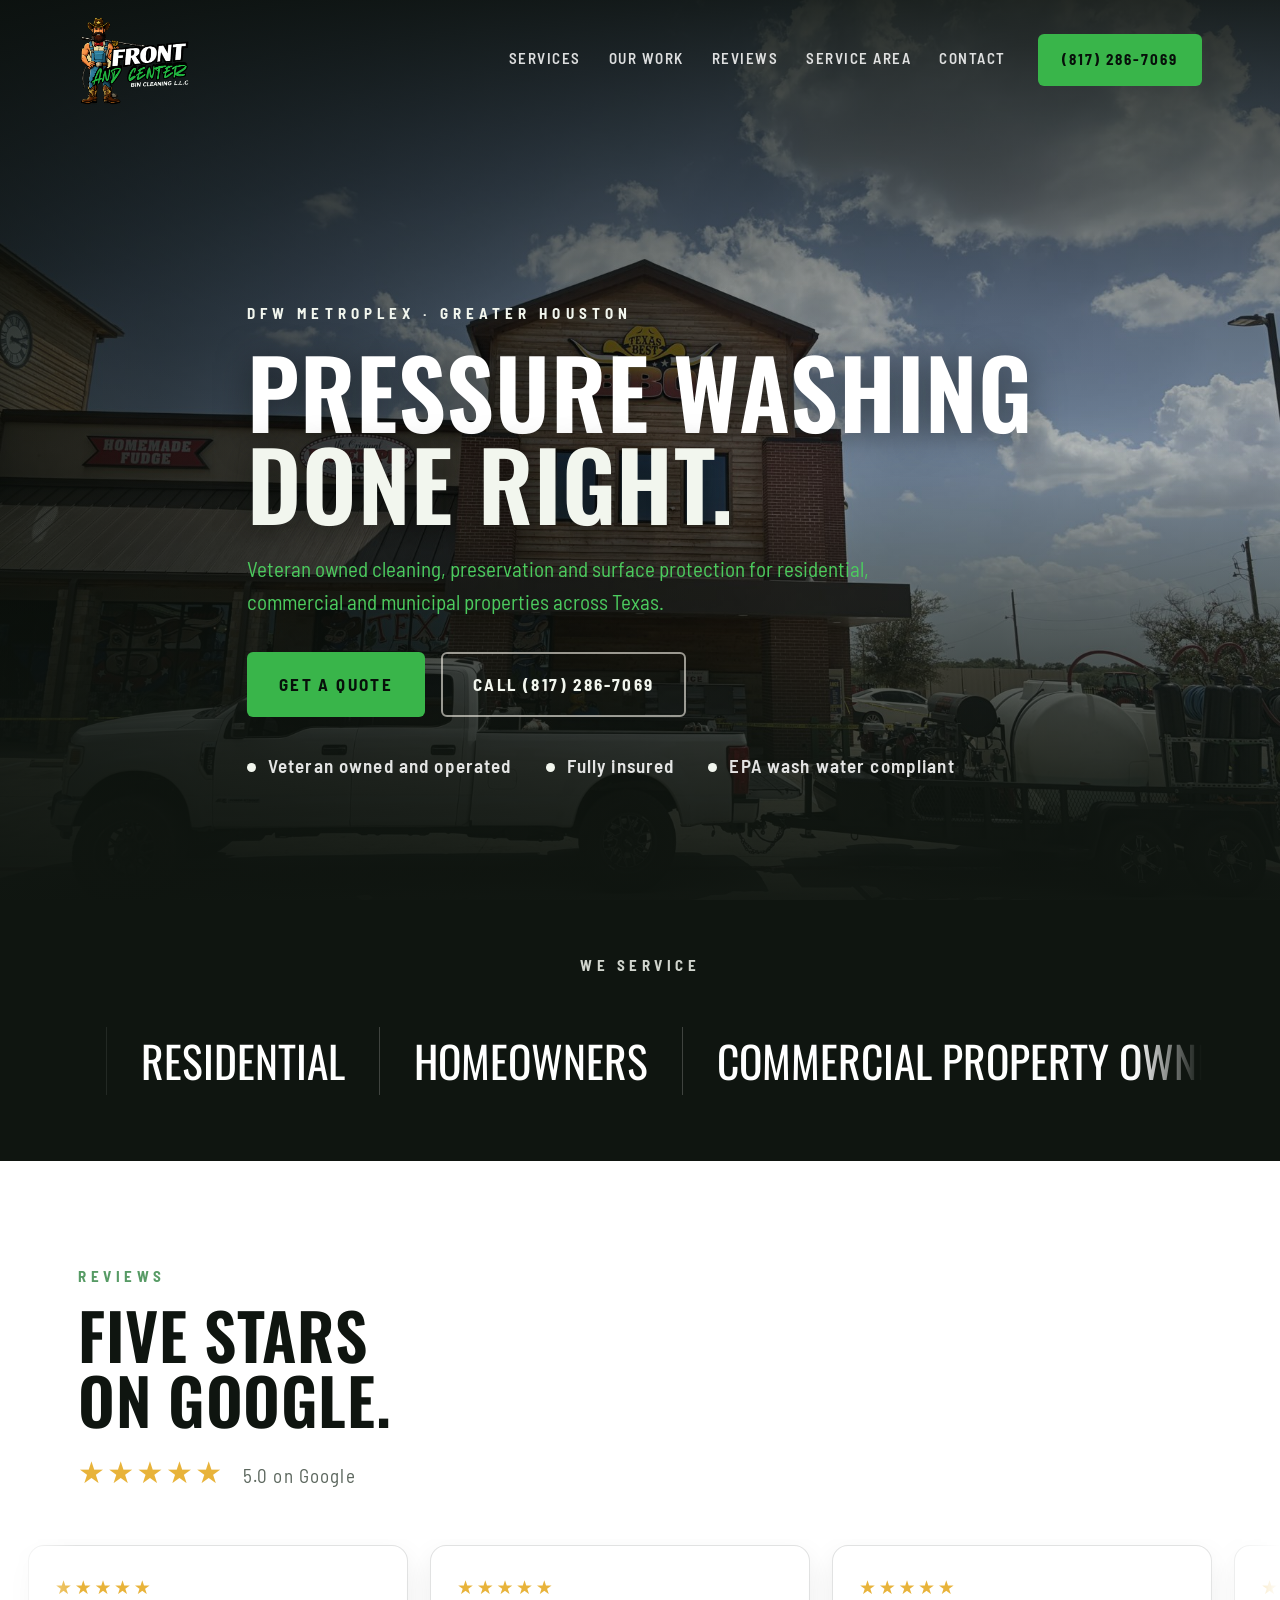
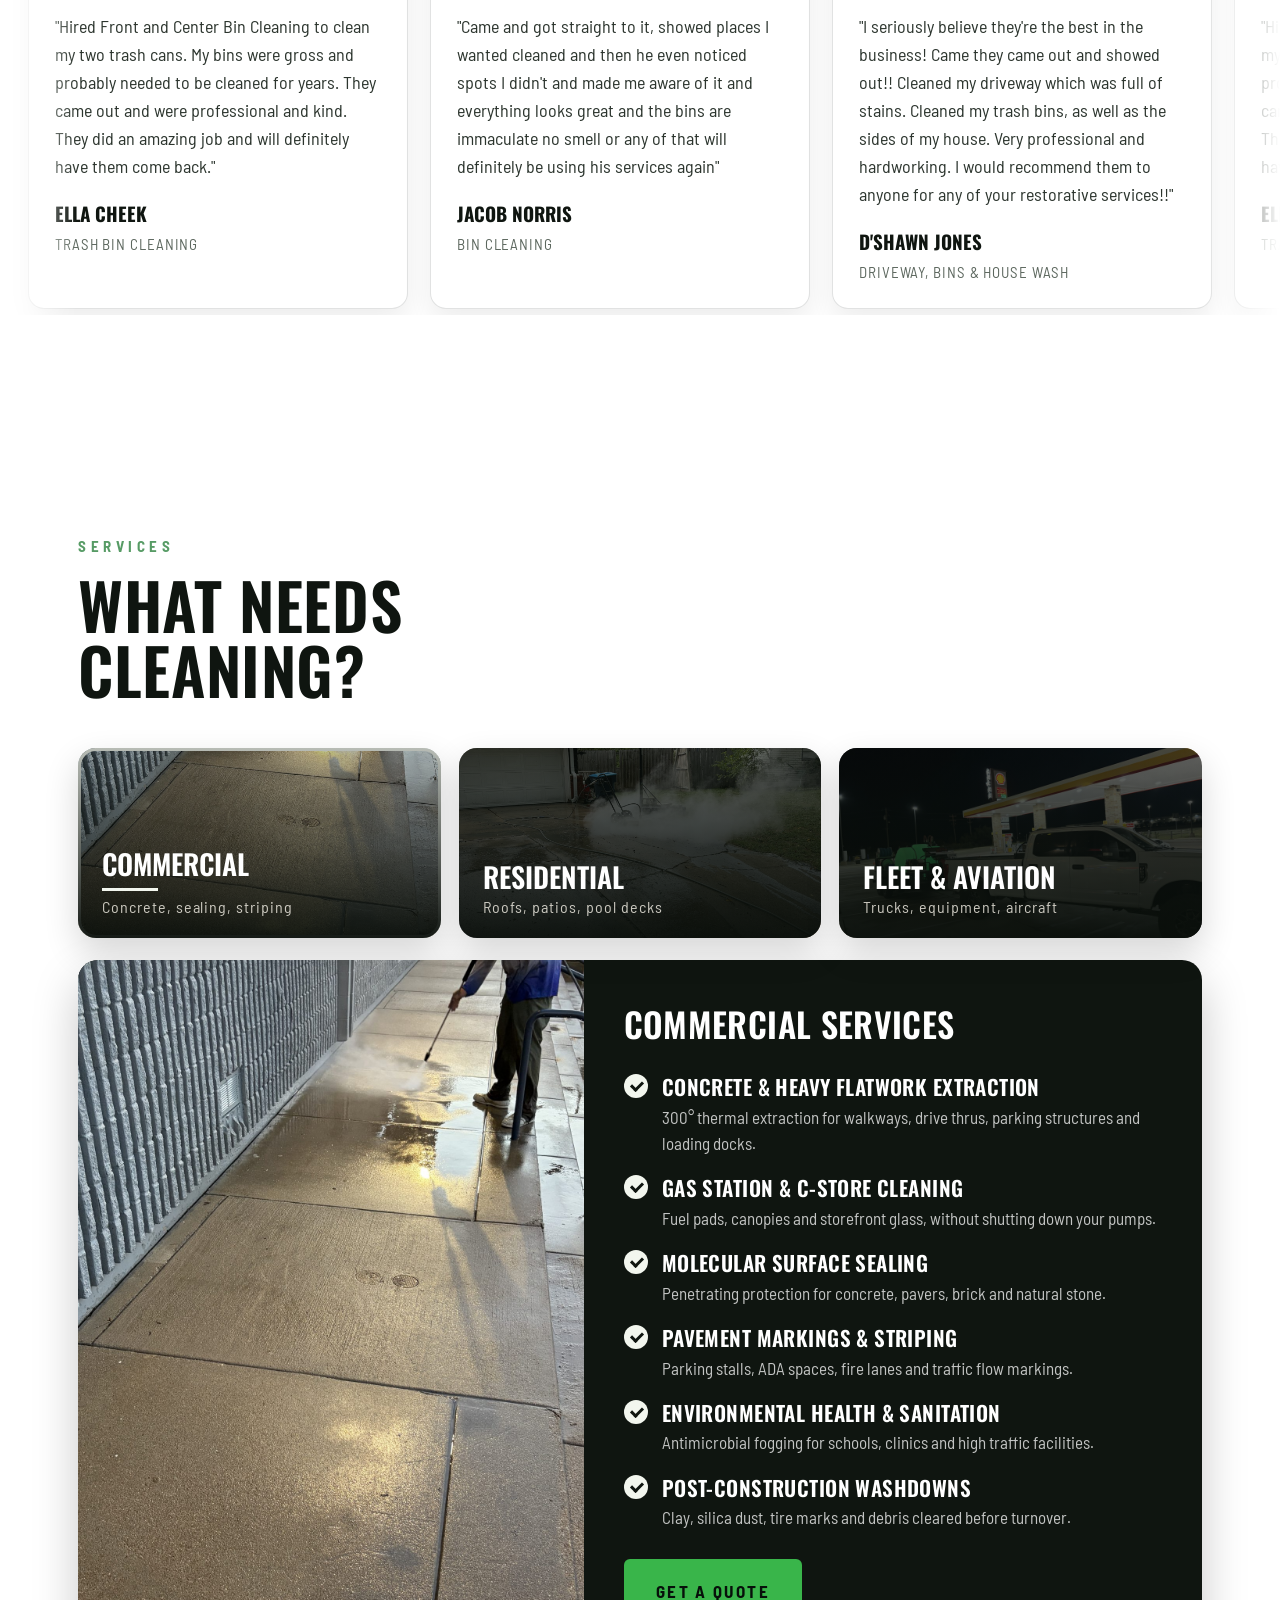
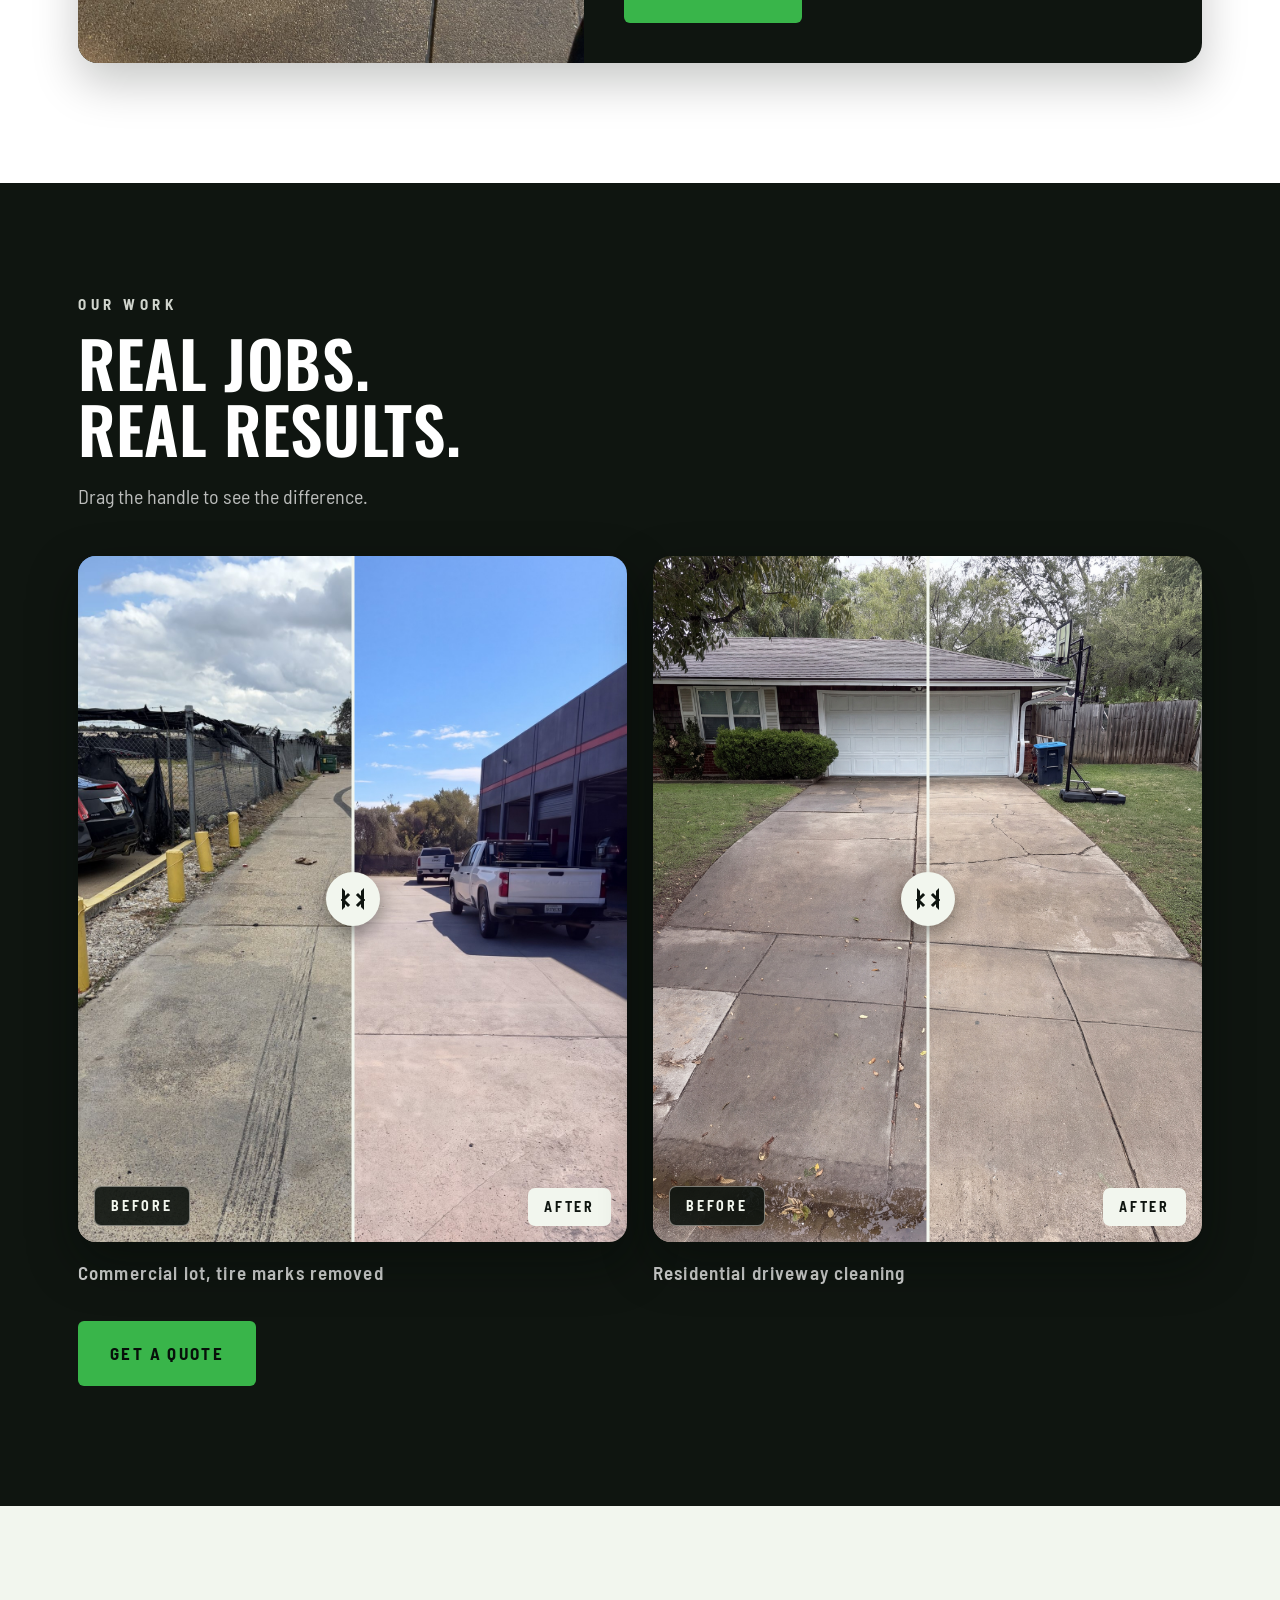
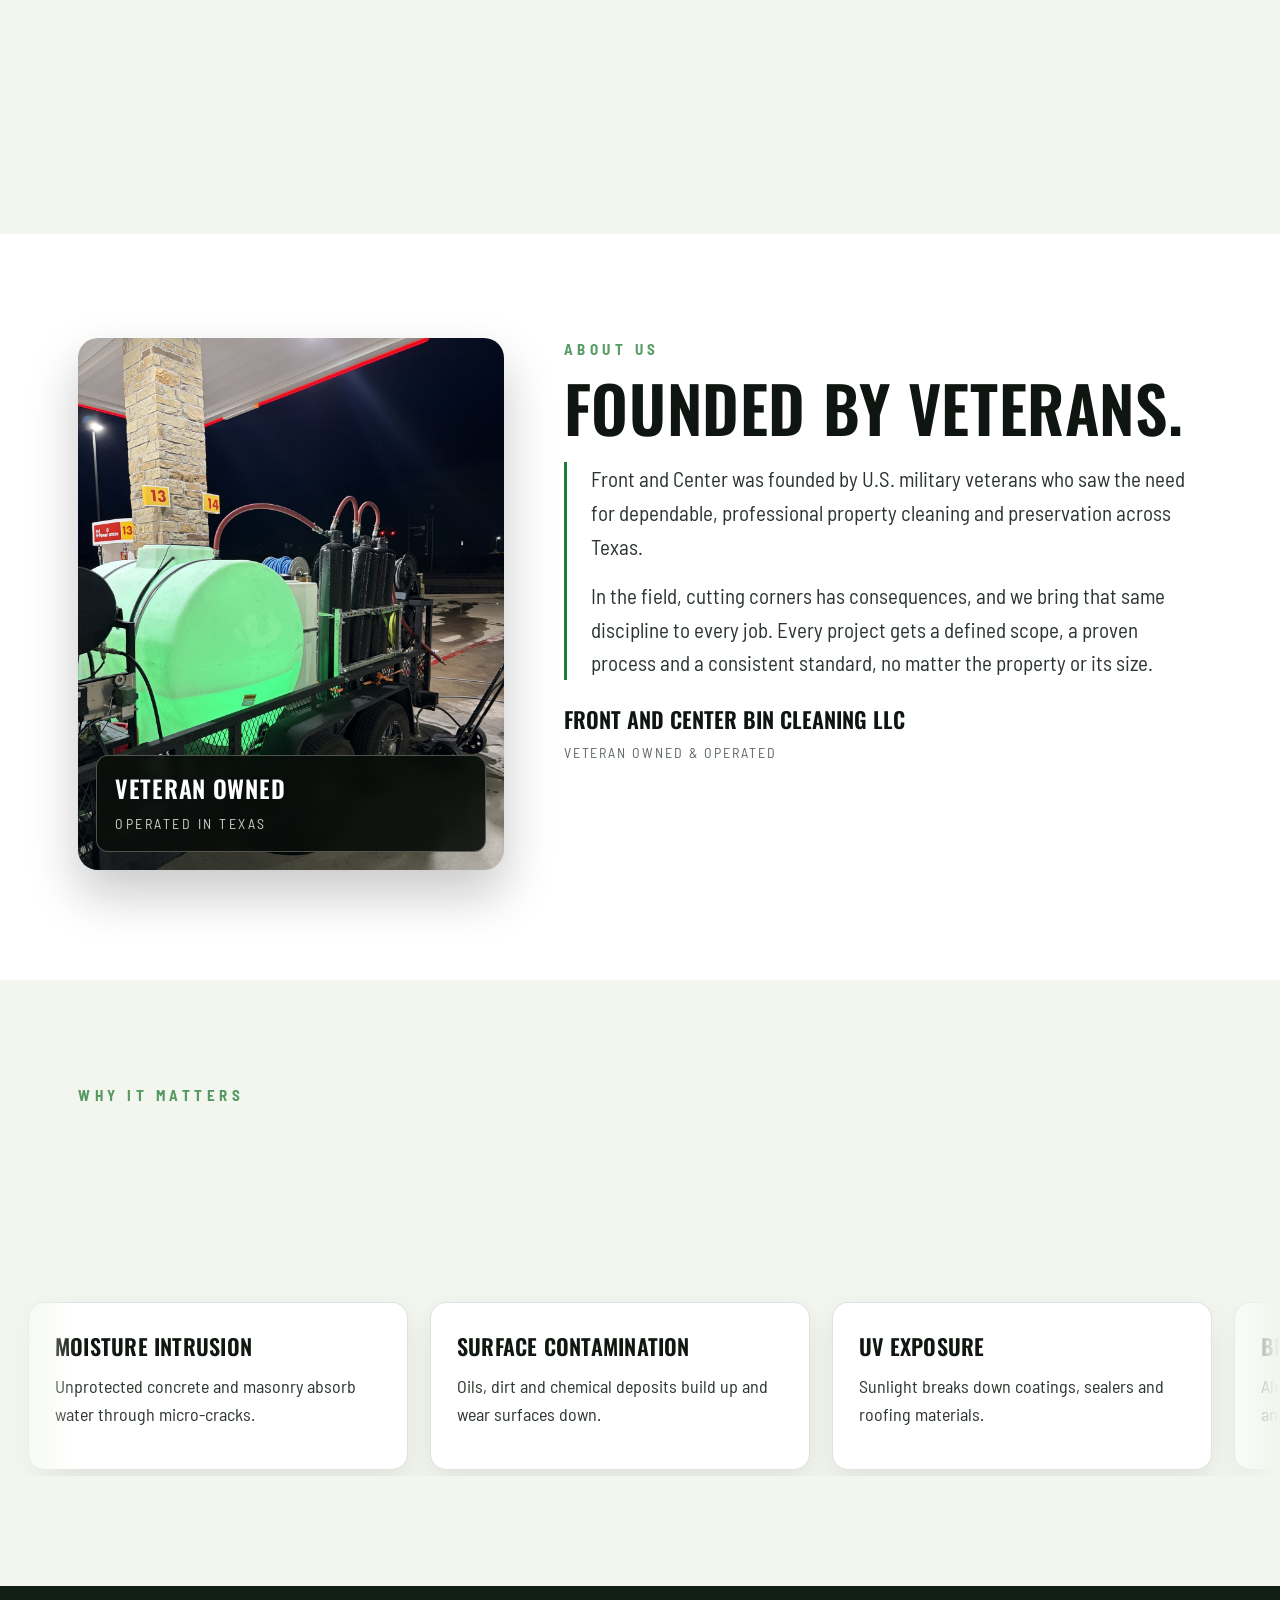
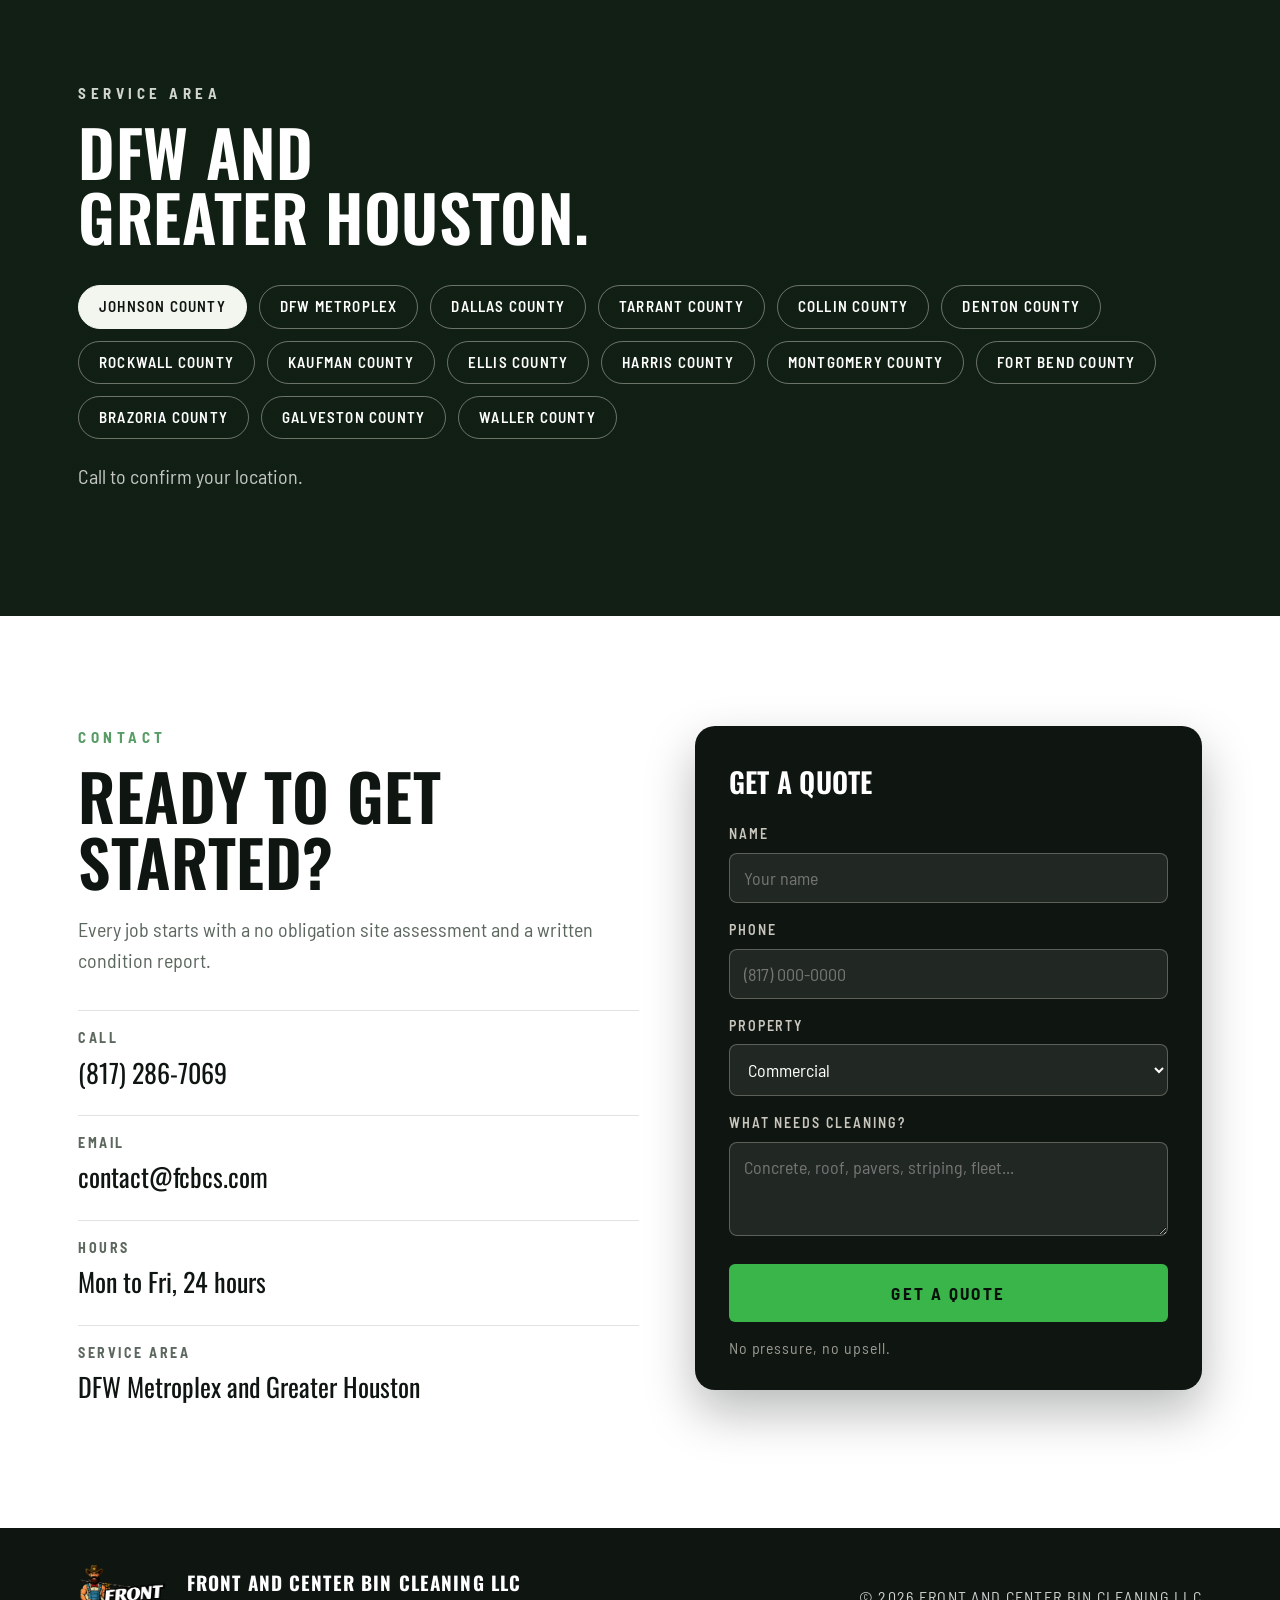
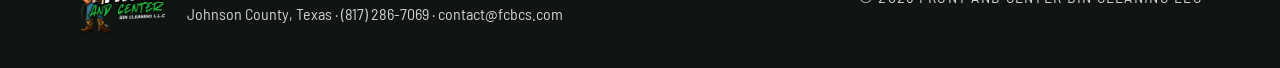
==== index.html @ f95f3619 "Front and Center Bin Cleaning site Co-Authored-By: Claude Fable 5.1 <noreply@anthropic.com>" ====
<!DOCTYPE html>
<html lang="en">
<head>
<meta charset="utf-8" />
<meta name="viewport" content="width=device-width, initial-scale=1" />
<title>Front and Center Bin Cleaning | Cleaning &amp; Asset Protection, DFW and Houston TX</title>
<link rel="icon" href="favicon.ico" />
<link rel="preconnect" href="https://fonts.googleapis.com" />
<link rel="preconnect" href="https://fonts.gstatic.com" crossorigin />
<link href="https://fonts.googleapis.com/css2?family=Oswald:wght@500;600;700&family=Barlow+Semi+Condensed:wght@400;500;600;700&display=swap" rel="stylesheet" />
<link rel="stylesheet" href="styles.css?v=21" />
</head>
<body>

<header class="nav" id="nav">
  <div class="wrap nav-inner">
    <a class="brand" href="#top"><img src="assets/logo.png" alt="Front and Center Bin Cleaning LLC" /></a>
    <nav class="links">
      <a href="#services">Services</a>
      <a href="gallery.html">Our Work</a>
      <a href="#reviews">Reviews</a>
      <a href="#areas">Service Area</a>
      <a href="#contact">Contact</a>
    </nav>
    <a class="btn btn-cream nav-cta" href="tel:18172867069">(817) 286-7069</a>
    <button class="burger" id="burger" aria-label="Menu" aria-expanded="false"><span></span><span></span><span></span></button>
  </div>
  <div class="drawer" id="drawer">
      <a href="#services">Services</a>
      <a href="gallery.html">Our Work</a>
      <a href="#reviews">Reviews</a>
      <a href="#areas">Service Area</a>
      <a href="#contact">Contact</a>
    <a class="drawer-call" href="tel:18172867069">Call (817) 286-7069</a>
  </div>
</header>

<section class="hero" id="top">
  <img class="hero-media" src="assets/job-hero.jpg" alt="" />
  <div class="hero-shade"></div>
  <div class="wrap hero-inner">
    <p class="eyebrow">DFW Metroplex &middot; Greater Houston</p>
    <h1>Pressure washing<br /><span class="cream">done right.</span></h1>
    <p class="lede">Veteran owned cleaning, preservation and surface protection for residential, commercial and municipal properties across Texas.</p>
    <div class="hero-cta">
      <a class="btn btn-cream" href="#contact">Get a quote</a>
      <a class="btn btn-ghost" href="tel:18172867069">Call (817) 286-7069</a>
    </div>
    <ul class="hero-points">
      <li>Veteran owned and operated</li>
      <li>Fully insured</li>
      <li>EPA wash water compliant</li>
    </ul>
  </div>
  <div class="scroll-hint"><span></span></div>
</section>

<section class="brands">
  <div class="wrap">
    <p class="kicker">We service</p>
    <div class="rail logo-rail" data-rail>
      <div class="rail-track logo-track who-track"><span>Residential</span><span>Homeowners</span><span>Commercial property owners</span><span>Custom builders</span><span>Facilities directors</span><span>Residential</span><span>Municipal teams</span><span>Property managers</span><span>Landscape architects</span><span>Hardscape suppliers</span><span>Fleet operators</span></div>
    </div>
  </div>
</section>

<section class="reviews" id="reviews">
  <div class="wrap">
    <p class="kicker dark">Reviews</p>
    <h2>Five stars<br />on Google.</h2>
    <div class="stars-big">★★★★★ <span>5.0 on Google</span></div>
  </div>
  <div class="rail" data-rail>
    <div class="rail-track">
      <article class="rev real"><p>"Hired Front and Center Bin Cleaning to clean my two trash cans. My bins were gross and probably needed to be cleaned for years. They came out and were professional and kind. They did an amazing job and will definitely have them come back."</p><footer><b>Ella Cheek</b><span>Trash Bin Cleaning</span></footer></article>
      <article class="rev real"><p>"Came and got straight to it, showed places I wanted cleaned and then he even noticed spots I didn't and made me aware of it and everything looks great and the bins are immaculate no smell or any of that will definitely be using his services again"</p><footer><b>Jacob Norris</b><span>Bin Cleaning</span></footer></article>
      <article class="rev real"><p>"I seriously believe they're the best in the business! Came they came out and showed out!! Cleaned my driveway which was full of stains. Cleaned my trash bins, as well as the sides of my house. Very professional and hardworking. I would recommend them to anyone for any of your restorative services!!"</p><footer><b>D'Shawn Jones</b><span>Driveway, Bins &amp; House Wash</span></footer></article>
    </div>
  </div>
</section>

<section class="services" id="services">
  <div class="wrap">
    <p class="kicker dark">Services</p>
    <h2>What needs<br />cleaning?</h2>
    <div class="svc-tabs" role="tablist">
      <button class="svc-tab active" data-tab="com" role="tab" style="--img:url('assets/job-surface-clean.jpg')"><b>Commercial</b><span>Concrete, sealing, striping</span></button>
      <button class="svc-tab" data-tab="res" role="tab" style="--img:url('assets/job-driveway-steam.jpg')"><b>Residential</b><span>Roofs, patios, pool decks</span></button>
      <button class="svc-tab" data-tab="fleet" role="tab" style="--img:url('assets/job-truck-rig.jpg')"><b>Fleet &amp; Aviation</b><span>Trucks, equipment, aircraft</span></button>
    </div>
    <div class="svc-panel active" data-panel="com" role="tabpanel">
      <div class="svc-panel-img" style="--img:url('assets/job-surface-clean.jpg')"></div>
      <div class="svc-panel-body">
        <h3>Commercial services</h3>
        <ul class="svc-list">
            <li><b>Concrete &amp; Heavy Flatwork Extraction</b><span>300&deg; thermal extraction for walkways, drive thrus, parking structures and loading docks.</span></li>
            <li><b>Gas Station &amp; C-Store Cleaning</b><span>Fuel pads, canopies and storefront glass, without shutting down your pumps.</span></li>
            <li><b>Molecular Surface Sealing</b><span>Penetrating protection for concrete, pavers, brick and natural stone.</span></li>
            <li><b>Pavement Markings &amp; Striping</b><span>Parking stalls, ADA spaces, fire lanes and traffic flow markings.</span></li>
            <li><b>Environmental Health &amp; Sanitation</b><span>Antimicrobial fogging for schools, clinics and high traffic facilities.</span></li>
            <li><b>Post-Construction Washdowns</b><span>Clay, silica dust, tire marks and debris cleared before turnover.</span></li>
        </ul>
        <a class="btn btn-cream" href="commercial/">Get a quote</a>
      </div>
    </div>
    <div class="svc-panel" data-panel="res" role="tabpanel">
      <div class="svc-panel-img" style="--img:url('assets/job-driveway-steam.jpg')"></div>
      <div class="svc-panel-body">
        <h3>Residential services</h3>
        <ul class="svc-list">
            <li><b>Roof Preservation</b><span>Low pressure soft washing for algae, mold, lichen and moss, without harming shingles.</span></li>
            <li><b>Shingle Rejuvenation</b><span>Penetrating treatments that rehydrate aging shingles.</span></li>
            <li><b>Paver Restoration</b><span>Cleaning, joint re-sanding and stabilization.</span></li>
            <li><b>Surface Sealing</b><span>Hydrophobic protection for driveways, patios and pool decks.</span></li>
            <li><b>House Washing</b><span>Soft washing for dirt, mold, mildew and algae.</span></li>
            <li><b>Exterior Window Washing</b><span>Hard water stains and mineral deposits removed.</span></li>
        </ul>
        <a class="btn btn-cream" href="residential/">Get a quote</a>
      </div>
    </div>
    <div class="svc-panel" data-panel="fleet" role="tabpanel">
      <div class="svc-panel-img" style="--img:url('assets/job-truck-rig.jpg')"></div>
      <div class="svc-panel-body">
        <h3>Fleet &amp; aviation</h3>
        <ul class="svc-list">
            <li><b>Commercial Fleet Detailing</b><span>Spot free washes and interiors for vans, buses, service vehicles and trucks.</span></li>
            <li><b>Heavy Machinery Degreasing</b><span>Grease, mud, hydraulic fluid and oil removed from equipment.</span></li>
            <li><b>Aviation &amp; Hangar Maintenance</b><span>Exterior aircraft detailing and zero runoff hangar and tarmac washdowns.</span></li>
            <li><b>Private Jet Detailing</b><span>Interior and exterior cleaning, polishing and surface protection.</span></li>
        </ul>
        <a class="btn btn-cream" href="equipment/">Get a quote</a>
      </div>
    </div>
  </div>
</section>

<section class="work" id="work">
  <div class="wrap">
    <p class="kicker">Our work</p>
    <h2>Real jobs.<br />Real results.</h2>
    <p class="sub">Drag the handle to see the difference.</p>
    <div class="ba-grid">
      <figure class="ba" data-ba>
        <div class="ba-frame">
          <img class="after" src="assets/ba-lot-after.jpg?v=5" alt="Commercial lot after cleaning" />
          <img class="before" src="assets/ba-lot-before.jpg" alt="Commercial lot with tire marks before cleaning" />
          <div class="split"></div>
          <span class="tag tag-b">Before</span><span class="tag tag-a">After</span>
          <div class="handle"><i></i></div>
        </div>
        <figcaption>Commercial lot, tire marks removed</figcaption>
      </figure>
      <figure class="ba" data-ba>
        <div class="ba-frame">
          <img class="after" src="assets/job-driveway-washed.jpg?v=3" alt="Driveway after cleaning" />
          <img class="before" src="assets/ba-driveway-before.jpg?v=4" alt="Driveway before cleaning" />
          <div class="split"></div>
          <span class="tag tag-b">Before</span><span class="tag tag-a">After</span>
          <div class="handle"><i></i></div>
        </div>
        <figcaption>Residential driveway cleaning</figcaption>
      </figure>
    </div>
    <a class="btn btn-cream work-more" href="#contact">Get a quote</a>
  </div>
</section>

<section class="certs">
  <div class="wrap cert-grid">
    <div class="cert"><img src="assets/badges/veteran.png" alt="" /><div><b>Veteran Owned</b><span>Discipline and accountability on every job</span></div></div>
    <div class="cert"><img src="assets/badges/insured.png" alt="" /><div><b>Fully Insured</b><span>Protected work on your property</span></div></div>
    <div class="cert"><img src="assets/badges/epa.png" alt="" /><div><b>EPA Wash Water Compliant</b><span>Responsible wastewater recovery</span></div></div>
    <div class="cert"><img src="assets/badges/invoicing.png" alt="" /><div><b>Multi-Location Invoicing</b><span>One clean, consolidated invoice</span></div></div>
  </div>
</section>

<section class="team" id="team">
  <div class="wrap team-grid">
    <figure class="owner">
      <img src="assets/job-rig-night.jpg" alt="Front and Center hot water rig on a night job at a fuel station" />
      <figcaption><b>Veteran Owned</b><span>Operated in Texas</span></figcaption>
    </figure>
    <div class="team-copy">
      <p class="kicker dark">About us</p>
      <h2>Founded by veterans.</h2>
      <blockquote>
        <p>Front and Center was founded by U.S. military veterans who saw the need for dependable, professional property cleaning and preservation across Texas.</p>
        <p>In the field, cutting corners has consequences, and we bring that same discipline to every job. Every project gets a defined scope, a proven process and a consistent standard, no matter the property or its size.</p>
      </blockquote>
      <div class="sig"><b>Front and Center Bin Cleaning LLC</b><span>Veteran Owned &amp; Operated</span></div>
    </div>
  </div>
</section>

<section class="reviews" id="why">
  <div class="wrap">
    <p class="kicker dark">Why it matters</p>
    <h2>Why properties<br />deteriorate early.</h2>
  </div>
  <div class="rail" data-rail>
    <div class="rail-track">
      <article class="rev"><h3>Moisture intrusion</h3><p>Unprotected concrete and masonry absorb water through micro-cracks.</p></article>
      <article class="rev"><h3>Surface contamination</h3><p>Oils, dirt and chemical deposits build up and wear surfaces down.</p></article>
      <article class="rev"><h3>UV exposure</h3><p>Sunlight breaks down coatings, sealers and roofing materials.</p></article>
      <article class="rev"><h3>Biological growth</h3><p>Algae, mold and lichen stain damp surfaces and speed up deterioration.</p></article>
      <article class="rev"><h3>Improper sealing</h3><p>The wrong sealer can trap moisture and cause early damage.</p></article>
      <article class="rev"><h3>Inadequate maintenance</h3><p>Irregular cleaning lets buildup settle in, making surfaces harder to restore.</p></article>
      <article class="rev"><h3>Wastewater runoff</h3><p>Cleaning runoff needs responsible collection and disposal.</p></article>
    </div>
  </div>
</section>

<section class="areas" id="areas">
  <div class="wrap">
    <p class="kicker">Service area</p>
    <h2>DFW and<br />Greater Houston.</h2>
    <div class="chips">
      <span class="star">Johnson County</span><span>DFW Metroplex</span><span>Dallas County</span><span>Tarrant County</span><span>Collin County</span><span>Denton County</span><span>Rockwall County</span><span>Kaufman County</span><span>Ellis County</span><span>Harris County</span><span>Montgomery County</span><span>Fort Bend County</span><span>Brazoria County</span><span>Galveston County</span><span>Waller County</span>
    </div>
    <p class="sub">Call to confirm your location.</p>
  </div>
</section>

<section class="contact" id="contact">
  <div class="wrap contact-grid">
    <div class="contact-copy">
      <p class="kicker">Contact</p>
      <h2>Ready to get<br />started?</h2>
      <p class="sub">Every job starts with a no obligation site assessment and a written condition report.</p>
      <ul class="facts">
        <li><b>Call</b><a href="tel:18172867069">(817) 286-7069</a></li>
        <li><b>Email</b><a href="mailto:contact@fcbcs.com">contact@fcbcs.com</a></li>
        <li><b>Hours</b><span>Mon to Fri, 24 hours</span></li>
        <li><b>Service area</b><span>DFW Metroplex and Greater Houston</span></li>
      </ul>
    </div>
    <form class="quote" onsubmit="return false">
      <h3>Get a quote</h3>
      <label>Name<input type="text" placeholder="Your name" /></label>
      <label>Phone<input type="tel" placeholder="(817) 000-0000" /></label>
      <label>Property<select><option>Commercial</option><option>Residential</option><option>Municipal</option><option>Fleet or aviation</option></select></label>
      <label>What needs cleaning?<textarea rows="3" placeholder="Concrete, roof, pavers, striping, fleet..."></textarea></label>
      <button class="btn btn-cream" type="submit">Get a quote</button>
      <small>No pressure, no upsell.</small>
    </form>
  </div>
</section>

<footer class="foot">
  <div class="wrap foot-inner">
    <img src="assets/logo.png" alt="Front and Center Bin Cleaning LLC" />
    <div>
      <b>Front and Center Bin Cleaning LLC</b>
      <span>Johnson County, Texas &middot; (817) 286-7069 &middot; contact@fcbcs.com</span>
    </div>
    <span class="copy">&copy; 2026 Front and Center Bin Cleaning LLC</span>
  </div>
</footer>

<script src="script.js?v=18"></script>
</body>
</html>
---- styles.css ----
:root{
  --navy:#0F1510;
  --navy2:#1F7A32;
  --navy3:#223A28;
  --cream:#F2F6EE;
  --ink:#101610;
  --grey:#5C675E;
  --line:rgba(15,21,16,.12);
  --head:"Oswald",system-ui,sans-serif;
  --body:"Barlow Semi Condensed",system-ui,sans-serif;
  --wrap:1180px;
}
*{box-sizing:border-box}
html{scroll-behavior:smooth}
body{margin:0;background:#fff;color:var(--ink);font-family:var(--body);font-size:19px;line-height:1.55;-webkit-font-smoothing:antialiased}
img{max-width:100%;display:block}
a{color:inherit;text-decoration:none}
.wrap{max-width:var(--wrap);margin:0 auto;padding:0 28px}
h1,h2,h3{font-family:var(--head);font-weight:600;text-transform:uppercase;letter-spacing:.01em;margin:0}
h2{font-size:clamp(38px,5vw,66px);line-height:1.02}
.kicker{font-weight:700;letter-spacing:.3em;text-transform:uppercase;font-size:15px;color:var(--cream);opacity:.85;margin:0 0 14px}
.kicker.dark{color:var(--navy2);opacity:.75}
.sub{color:var(--grey);font-size:20px;max-width:58ch}
.btn{display:inline-flex;align-items:center;justify-content:center;font-family:var(--body);font-weight:700;letter-spacing:.14em;text-transform:uppercase;font-size:17px;padding:17px 30px;border-radius:6px;border:2px solid transparent;transition:transform .15s ease,background .2s ease,color .2s ease}
.btn:hover{transform:translateY(-2px)}
.btn-cream{background:var(--cream);color:var(--navy)}
.btn-cream:hover{background:#fff}
.btn-ghost{border-color:rgba(246,242,232,.6);color:var(--cream)}
.btn-ghost:hover{background:rgba(246,242,232,.12)}

/* nav */
.nav{position:fixed;top:0;left:0;right:0;z-index:50;transition:background .25s ease,box-shadow .25s ease,padding .25s ease;padding:14px 0}
.nav-inner{display:flex;align-items:center;gap:32px}
.brand{display:flex;align-items:center;gap:14px;color:#fff}
.brand img{width:56px;height:56px}
.brand span{font-family:var(--head);text-transform:uppercase;font-size:15px;line-height:1.15;letter-spacing:.14em}
.brand b{font-weight:600;letter-spacing:.08em;font-size:17px}
.links{display:flex;gap:28px;margin-left:auto;font-weight:600;letter-spacing:.1em;text-transform:uppercase;font-size:15px;color:#fff}
.links a{opacity:.85;padding:6px 0;border-bottom:2px solid transparent}
.links a:hover{opacity:1;border-color:var(--cream)}
.nav-cta{padding:12px 22px;font-size:15px}
.nav.stuck{background:rgba(9,14,10,.94);backdrop-filter:blur(8px);box-shadow:0 10px 30px rgba(5,8,6,.35);padding:8px 0}

/* hero */
.hero{position:relative;min-height:100vh;display:flex;align-items:flex-end;overflow:hidden;background:var(--navy)}
.hero-media{position:absolute;inset:0;width:100%;height:100%;object-fit:cover;object-position:50% 40%}
.hero-shade{position:absolute;inset:0;background:
  linear-gradient(180deg,rgba(9,14,10,.88) 0%,rgba(9,14,10,.35) 34%,rgba(9,14,10,.18) 50%,rgba(15,21,16,.82) 86%,rgba(15,21,16,.96) 100%),
  linear-gradient(90deg,rgba(9,14,10,.72) 0%,rgba(9,14,10,.12) 62%)}
.hero-inner{position:relative;padding-bottom:120px;padding-top:160px;color:#fff}
.hero h1{font-size:clamp(46px,7.4vw,104px);line-height:.98;text-shadow:0 6px 34px rgba(5,8,6,.5)}
.cream{color:var(--cream)}
.eyebrow{font-weight:700;letter-spacing:.34em;text-transform:uppercase;font-size:15px;color:var(--cream);margin:0 0 18px}
.lede{max-width:60ch;font-size:21px;color:rgba(255,255,255,.9);margin:24px 0 34px}
.hero-cta{display:flex;gap:16px;flex-wrap:wrap}
.hero-points{list-style:none;display:flex;gap:34px;flex-wrap:wrap;padding:34px 0 0;margin:0;font-weight:600;letter-spacing:.06em;color:rgba(255,255,255,.88)}
.hero-points li:before{content:"";display:inline-block;width:9px;height:9px;border-radius:50%;background:var(--cream);margin-right:12px;vertical-align:middle}
.scroll-hint{position:absolute;left:50%;bottom:26px;width:26px;height:42px;border:2px solid rgba(246,242,232,.55);border-radius:14px;transform:translateX(-50%)}
.scroll-hint span{position:absolute;left:50%;top:9px;width:4px;height:8px;border-radius:2px;background:var(--cream);transform:translateX(-50%);animation:dot 1.8s infinite}
@keyframes dot{0%{opacity:0;top:8px}35%{opacity:1}100%{opacity:0;top:24px}}

/* brands */
.brands{background:var(--navy);padding:54px 0 60px;text-align:center}
.brands .kicker{color:var(--cream)}
.logo-rail{margin-top:8px}
.logo-track{align-items:center;gap:26px;animation-duration:42s}
.logo-track img{flex:none;height:46px;width:190px;object-fit:contain;background:#fff;padding:12px 18px;border-radius:10px;box-sizing:content-box}

/* stats */
.stats{background:var(--cream);padding:64px 0}
.stat-grid{display:grid;grid-template-columns:repeat(4,1fr);gap:28px;text-align:center}
.stat b{display:block;font-family:var(--head);font-size:clamp(46px,5vw,76px);line-height:1;color:var(--navy)}
.stat span{display:block;margin-top:10px;font-weight:600;letter-spacing:.12em;text-transform:uppercase;font-size:15px;color:var(--grey)}

/* services */
.services{padding:110px 0 120px}
.services h2{color:var(--navy);margin-bottom:46px}
.svc-grid{display:grid;grid-template-columns:repeat(3,1fr);gap:22px}
.svc{position:relative;min-height:330px;border-radius:18px;overflow:hidden;display:flex;align-items:flex-end;background-image:var(--img);background-size:cover;background-position:center;box-shadow:0 18px 40px rgba(5,8,6,.18)}
.svc:after{content:"";position:absolute;inset:0;background:linear-gradient(0deg,rgba(9,14,10,.94) 0%,rgba(9,14,10,.65) 38%,rgba(9,14,10,.12) 78%)}
.svc.feature{grid-column:span 2;min-height:400px}
.svc-body{position:relative;z-index:2;padding:30px 30px 28px;color:#fff}
.svc-body h3{font-size:30px;margin-bottom:8px}
.svc-body p{margin:0;color:rgba(255,255,255,.86);font-size:18px;max-width:46ch}
.svc-more{list-style:none;display:flex;flex-wrap:wrap;gap:14px;padding:26px 0 0;margin:0}
.svc-more li{border:1.5px solid var(--line);border-radius:999px;padding:9px 20px;font-weight:600;letter-spacing:.08em;text-transform:uppercase;font-size:15px;color:var(--navy2)}

/* service categories */
.svc-tabs{display:grid;grid-template-columns:repeat(3,1fr);gap:18px;margin-bottom:22px}
.svc-tab{position:relative;min-height:190px;border:0;border-radius:18px;overflow:hidden;cursor:pointer;text-align:left;
  background-image:var(--img);background-size:cover;background-position:center;padding:0;display:flex;flex-direction:column;justify-content:flex-end;
  box-shadow:0 14px 34px rgba(5,8,6,.16);outline:3px solid transparent;outline-offset:-3px;transition:transform .2s ease,outline-color .2s ease;font-family:var(--body)}
.svc-tab:after{content:"";position:absolute;inset:0;background:linear-gradient(0deg,rgba(9,14,10,.95) 0%,rgba(9,14,10,.55) 55%,rgba(9,14,10,.25) 100%)}
.svc-tab:not(.active):after{background:linear-gradient(0deg,rgba(9,14,10,.96) 0%,rgba(9,14,10,.78) 55%,rgba(9,14,10,.6) 100%)}
.svc-tab b,.svc-tab span{position:relative;z-index:2;display:block;color:#fff;padding:0 24px}
.svc-tab b{font-family:var(--head);font-weight:600;text-transform:uppercase;font-size:28px;line-height:1.05}
.svc-tab span{font-size:16px;letter-spacing:.06em;color:rgba(246,242,232,.8);padding-top:6px;padding-bottom:22px}
.svc-tab:hover{transform:translateY(-3px)}
.svc-tab.active{outline-color:var(--cream)}
.svc-tab.active b:after{content:"";display:block;width:56px;height:3px;background:var(--cream);margin-top:10px}

.svc-panel{display:none;grid-template-columns:.9fr 1.1fr;border-radius:20px;overflow:hidden;background:var(--navy);color:#fff;box-shadow:0 20px 46px rgba(5,8,6,.22)}
.svc-panel.active{display:grid;animation:panelIn .35s ease}
@keyframes panelIn{from{opacity:0;transform:translateY(10px)}to{opacity:1;transform:none}}
.svc-panel-img{background-image:var(--img);background-size:cover;background-position:center;min-height:420px}
.svc-panel-body{padding:38px 40px 40px}
.svc-panel-body h3{font-size:34px;margin-bottom:20px}
.svc-list{list-style:none;padding:0;margin:0 0 28px;display:grid;gap:16px}
.svc-list li{position:relative;padding-left:38px}
.svc-list li:before{content:"";position:absolute;left:0;top:3px;width:24px;height:24px;border-radius:50%;background:var(--cream)}
.svc-list li:after{content:"";position:absolute;left:7px;top:10px;width:9px;height:5px;border-left:3px solid var(--navy);border-bottom:3px solid var(--navy);transform:rotate(-45deg)}
.svc-list b{display:block;font-family:var(--head);font-weight:600;text-transform:uppercase;font-size:21px;letter-spacing:.02em}
.svc-list span{display:block;color:rgba(255,255,255,.75);font-size:17px}

/* work */
.work{background:var(--navy);color:#fff;padding:110px 0 120px}
.work h2{margin-bottom:14px}
.work .sub{color:rgba(255,255,255,.72);margin-bottom:44px}
.ba-grid{display:grid;grid-template-columns:1fr 1fr;gap:26px}
.ba{margin:0}
.ba-frame{position:relative;border-radius:18px;overflow:hidden;aspect-ratio:4/5;cursor:ew-resize;user-select:none;box-shadow:0 20px 50px rgba(5,8,6,.45)}
.ba-frame img{position:absolute;inset:0;width:100%;height:100%;object-fit:cover}
/* the before shot sits at full size and is clipped, so both halves stay the same scale */
.ba-frame .before{clip-path:inset(0 50% 0 0)}
.split{position:absolute;top:0;bottom:0;left:50%;width:3px;background:var(--cream);transform:translateX(-50%);pointer-events:none}
.handle{position:absolute;top:50%;left:50%;width:54px;height:54px;border-radius:50%;background:var(--cream);transform:translate(-50%,-50%);display:grid;place-items:center;box-shadow:0 8px 20px rgba(5,8,6,.4)}
.handle i{width:22px;height:22px;border-left:3px solid var(--navy);border-right:3px solid var(--navy);border-top:3px solid transparent;border-bottom:3px solid transparent;transform:skewX(0);position:relative}
.handle i:before,.handle i:after{content:"";position:absolute;top:4px;width:7px;height:7px;border-top:3px solid var(--navy);border-left:3px solid var(--navy)}
.handle i:before{left:-2px;transform:rotate(-45deg)}
.handle i:after{right:-2px;transform:rotate(135deg)}
.tag{position:absolute;bottom:16px;font-family:var(--body);font-weight:700;letter-spacing:.2em;text-transform:uppercase;font-size:14px;padding:8px 16px;border-radius:7px}
.tag-b{left:16px;background:rgba(15,21,16,.9);color:var(--cream);border:1.5px solid rgba(246,242,232,.45)}
.tag-a{right:16px;background:var(--cream);color:var(--navy)}
.ba figcaption{margin-top:16px;font-weight:600;letter-spacing:.06em;color:rgba(255,255,255,.82)}

/* certs */
.certs{background:var(--cream);padding:58px 0}
.cert-grid{display:grid;grid-template-columns:repeat(4,1fr);gap:22px}
.cert{display:flex;align-items:center;gap:16px;background:#fff;border-radius:14px;padding:20px 22px;box-shadow:0 10px 26px rgba(5,8,6,.1)}
.cert svg{width:44px;height:44px;flex:none;fill:none;stroke:var(--navy2);stroke-width:4.5;stroke-linejoin:round;stroke-linecap:round}
.cert .tick{stroke-width:5}
.cert b{display:block;font-family:var(--head);font-size:21px;color:var(--navy);text-transform:uppercase}
.cert span{display:block;font-size:16px;color:var(--grey)}

/* reviews */
.reviews{padding:104px 0 110px;overflow:hidden}
.reviews h2{color:var(--navy)}
.stars-big{margin-top:16px;font-size:30px;color:#E8B33A;letter-spacing:.08em}
.stars-big span{font-family:var(--body);font-size:19px;color:var(--grey);letter-spacing:.06em;margin-left:10px}
.rail{margin-top:44px;overflow:hidden;-webkit-mask-image:linear-gradient(90deg,transparent,#000 6%,#000 94%,transparent)}
.rail-track{display:flex;gap:22px;padding:6px 28px;animation:slide 48s linear infinite;width:max-content}
.rail:hover .rail-track{animation-play-state:paused}
@keyframes slide{from{transform:translateX(0)}to{transform:translateX(-50%)}}
.rev{flex:0 0 380px;background:#fff;border:1.5px solid var(--line);border-radius:16px;padding:26px 26px 22px;box-shadow:0 12px 30px rgba(5,8,6,.08)}
.rev:before{content:"★★★★★";display:block;color:#E8B33A;letter-spacing:.14em;margin-bottom:12px}
.rev p{margin:0 0 18px;font-size:18px;color:#2C352E}
.rev footer b{display:block;font-family:var(--head);font-size:19px;color:var(--navy);text-transform:uppercase}
.rev footer span{font-size:15px;color:var(--grey);letter-spacing:.06em;text-transform:uppercase}

/* areas */
.areas{background:var(--navy2);color:#fff;padding:96px 0 104px;background-image:linear-gradient(180deg,rgba(15,21,16,.9),rgba(15,21,16,.9)),url('assets/night-lift.jpg');background-size:cover;background-position:center 30%}
.areas .sub{color:rgba(255,255,255,.75)}
.chips{display:flex;flex-wrap:wrap;gap:12px;margin:36px 0 22px}
.chips span{border:1.5px solid rgba(246,242,232,.4);border-radius:999px;padding:9px 20px;font-weight:600;letter-spacing:.08em;text-transform:uppercase;font-size:15px}
.chips .star{background:var(--cream);color:var(--navy);border-color:var(--cream)}

/* contact */
.contact{padding:110px 0 120px}
.contact-grid{display:grid;grid-template-columns:1.05fr .95fr;gap:56px;align-items:start}
.contact h2{color:var(--navy);margin-bottom:14px}
.contact .kicker{color:var(--navy2);opacity:.75}
.facts{list-style:none;padding:0;margin:34px 0 0;display:grid;gap:22px}
.facts li{border-top:1.5px solid var(--line);padding-top:16px}
.facts b{display:block;font-weight:700;letter-spacing:.18em;text-transform:uppercase;font-size:14px;color:var(--grey);margin-bottom:4px}
.facts a,.facts span{font-family:var(--head);font-size:26px;color:var(--navy)}
.quote{background:var(--navy);color:#fff;border-radius:20px;padding:34px 34px 30px;box-shadow:0 22px 50px rgba(5,8,6,.28)}
.quote h3{font-size:28px;margin-bottom:20px}
.quote label{display:block;font-weight:600;letter-spacing:.14em;text-transform:uppercase;font-size:14px;color:rgba(246,242,232,.8);margin-bottom:16px}
.quote input,.quote select,.quote textarea{width:100%;margin-top:8px;background:rgba(255,255,255,.08);border:1.5px solid rgba(246,242,232,.28);border-radius:8px;padding:13px 14px;color:#fff;font-family:var(--body);font-size:18px;letter-spacing:normal;text-transform:none}
.quote textarea{resize:vertical}
.quote .btn{width:100%;margin-top:6px}
.quote small{display:block;margin-top:14px;color:rgba(246,242,232,.6);letter-spacing:.06em}

/* footer */
.foot{background:var(--navy);color:rgba(255,255,255,.8);padding:34px 0}
.foot-inner{display:flex;align-items:center;gap:20px;flex-wrap:wrap}
.foot img{width:64px;height:64px}
.foot b{display:block;font-family:var(--head);color:#fff;text-transform:uppercase;letter-spacing:.06em}
.foot span{font-size:16px}
.copy{margin-left:auto;font-size:15px;letter-spacing:.08em;text-transform:uppercase}

/* reveal */
[data-in]{opacity:0;transform:translateY(26px);transition:opacity .7s ease,transform .7s ease}
[data-in].on{opacity:1;transform:none}

.burger{display:none;width:46px;height:40px;border:0;background:transparent;padding:8px;cursor:pointer}
.burger span{display:block;height:3px;border-radius:2px;background:#fff;margin:5px 0;transition:transform .2s ease,opacity .2s ease}
.drawer{display:none}

@media (max-width:1000px){
  .svc-panel.active{grid-template-columns:1fr}
  .svc-panel-img{min-height:260px}
  .svc-grid{grid-template-columns:1fr 1fr}
  .svc.feature{grid-column:span 2}
  .stat-grid{grid-template-columns:1fr 1fr}
  .cert-grid{grid-template-columns:1fr 1fr}
  .contact-grid{grid-template-columns:1fr;gap:38px}
  .links{display:none}
  .burger{display:block;margin-left:auto}
  .nav-inner{gap:14px}
  .drawer{display:block;position:absolute;left:0;right:0;top:100%;background:rgba(9,14,10,.98);backdrop-filter:blur(8px);
    padding:0 20px;max-height:0;overflow:hidden;transition:max-height .28s ease,padding .28s ease;box-shadow:0 16px 30px rgba(5,8,6,.4)}
  body.menu-open .drawer{max-height:420px;padding:10px 20px 22px}
  body.menu-open .nav{background:rgba(9,14,10,.98)}
  .drawer a{display:block;color:#fff;font-family:var(--head);text-transform:uppercase;font-size:21px;letter-spacing:.08em;padding:14px 0;border-bottom:1px solid rgba(246,242,232,.15)}
  .drawer .drawer-call{color:var(--cream);border-bottom:0;font-size:19px}
  body.menu-open .burger span:nth-child(1){transform:translateY(8px) rotate(45deg)}
  body.menu-open .burger span:nth-child(2){opacity:0}
  body.menu-open .burger span:nth-child(3){transform:translateY(-8px) rotate(-45deg)}
}

@media (max-width:680px){
  body{font-size:17px;line-height:1.5}
  .wrap{padding:0 18px}
  h2{font-size:clamp(32px,8.6vw,44px);line-height:1.04}
  .kicker{font-size:12px;letter-spacing:.2em;margin-bottom:10px}
  .sub{font-size:17px}
  .btn{font-size:15px;padding:15px 22px;letter-spacing:.1em}

  /* nav */
  .nav{padding:10px 0}
  .brand img{width:46px;height:46px}
  .brand span{display:block;font-size:11px;letter-spacing:.08em;white-space:nowrap}
  .brand b{font-size:13px}
  .nav-cta{padding:10px 12px;font-size:12.5px;letter-spacing:.04em;white-space:nowrap}
  .nav-inner{gap:8px}

  /* hero */
  .hero{min-height:88vh}
  .hero-inner{padding-top:120px;padding-bottom:64px}
  .hero h1{font-size:clamp(38px,11.4vw,54px);line-height:1.02}
  .eyebrow{font-size:12px;letter-spacing:.24em;margin-bottom:14px}
  .lede{font-size:17px;margin:18px 0 26px;max-width:36ch}
  .hero-cta{flex-direction:column;align-items:stretch;gap:12px}
  .hero-points{flex-direction:column;gap:10px;padding-top:24px;font-size:16px}
  .scroll-hint{display:none}

  /* brands */
  .brands{padding:38px 0 42px}
  .logo-track{gap:14px;animation-duration:34s}
  .logo-track img{height:34px;width:130px;padding:10px 14px;border-radius:8px}

  /* stats */
  .stats{padding:42px 0}
  .stat-grid{gap:26px 14px}
  .stat b{font-size:42px}
  .stat span{font-size:12px;letter-spacing:.1em;margin-top:6px}

  /* services */
  .services{padding:66px 0 70px}
  .svc-tabs{gap:8px;margin-bottom:14px}
  .svc-tab{min-height:112px;border-radius:12px}
  .svc-tab b{font-size:17px;padding:0 10px 12px}
  .svc-tab span{display:none}
  .svc-tab.active b:after{width:30px;margin-top:6px}
  .svc-panel-img{min-height:180px}
  .svc-panel-body{padding:24px 20px 26px}
  .svc-panel-body h3{font-size:26px;margin-bottom:16px}
  .svc-list{gap:13px;margin-bottom:22px}
  .svc-list b{font-size:18px}
  .svc-list span{font-size:15px}
  .svc-panel .btn{width:100%}
  .services h2{margin-bottom:28px}
  .svc-grid{grid-template-columns:1fr;gap:14px}
  .svc,.svc.feature{grid-column:span 1;min-height:250px}
  .svc-body{padding:22px 20px 20px}
  .svc-body h3{font-size:25px}
  .svc-body p{font-size:16px}
  .svc-more{gap:10px;padding-top:18px}
  .svc-more li{font-size:13px;padding:8px 14px}

  /* work */
  .work{padding:66px 0 72px}
  .work .sub{margin-bottom:26px}
  .ba-grid{grid-template-columns:1fr;gap:26px}
  .ba-frame{aspect-ratio:1/1}
  .handle{width:44px;height:44px}
  .tag{font-size:12px;padding:7px 12px;bottom:12px}
  .tag-b{left:12px}.tag-a{right:12px}
  .ba figcaption{font-size:16px;margin-top:12px}

  /* certs */
  .certs{padding:38px 0}
  .cert-grid{grid-template-columns:1fr;gap:12px}
  .cert{padding:16px 18px;gap:14px}
  .cert svg{width:36px;height:36px}
  .cert b{font-size:18px}
  .cert span{font-size:14px}

  /* reviews */
  .reviews{padding:66px 0 70px}
  .stars-big{font-size:24px}
  .stars-big span{display:block;font-size:16px;margin:6px 0 0}
  .rail{margin-top:28px}
  .rail-track{gap:14px;padding:6px 18px;animation-duration:64s}
  .rev{flex:0 0 82vw;padding:22px 20px 18px}
  .rev p{font-size:16px}

  /* areas */
  .areas{padding:62px 0 66px}
  .chips{gap:8px;margin:24px 0 18px}
  .chips span{font-size:13px;padding:8px 14px}

  /* contact */
  .contact{padding:66px 0 72px}
  .facts{gap:16px;margin-top:26px}
  .facts b{font-size:12px}
  .facts a,.facts span{font-size:21px}
  .quote{padding:24px 20px 22px;border-radius:16px}
  .quote h3{font-size:24px}
  .quote label{font-size:12px;margin-bottom:13px}
  .quote input,.quote select,.quote textarea{font-size:16px;padding:12px}

  /* footer */
  .foot{padding:26px 0}
  .foot-inner{gap:14px}
  .foot img{width:52px;height:52px}
  .foot span{font-size:14px}
  .copy{margin-left:0;width:100%;font-size:12px}
}

section[id]{scroll-margin-top:78px}


/* ---- commercial landing page: one screen, phone first ---- */
.lp{background:var(--navy)}
.lp-screen{position:relative;min-height:100svh;min-height:100dvh;overflow:hidden;display:flex}
.lp-screen .hero-media{object-position:50% 45%}
.lp-screen .hero-shade{background:
  linear-gradient(180deg,rgba(9,14,10,.94) 0%,rgba(9,14,10,.72) 40%,rgba(15,21,16,.88) 100%),
  linear-gradient(90deg,rgba(9,14,10,.8) 0%,rgba(9,14,10,.3) 70%)}
.lp-inner{position:relative;z-index:2;width:100%;max-width:1120px;margin:0 auto;padding:18px 18px 12px;
  display:flex;flex-direction:column;justify-content:space-between;gap:14px;color:#fff}

.lp-top{display:flex;align-items:center;gap:10px;min-width:0}
.lp-top img{width:42px;height:42px;flex:none}
.lp-top-txt b{display:block;font-family:var(--head);text-transform:uppercase;letter-spacing:.04em;font-size:14px;line-height:1.1;white-space:nowrap}
.lp-top-txt span{font-size:11px;letter-spacing:.12em;text-transform:uppercase;color:rgba(246,242,232,.7);white-space:nowrap}
.lp-call{margin-left:auto;flex:none;background:var(--cream);color:var(--navy);font-weight:700;letter-spacing:.04em;
  padding:10px 12px;border-radius:6px;white-space:nowrap;font-size:14px}

.lp-cols{display:grid;gap:40px;align-content:start}
.lp-left h1{font-size:clamp(30px,8.4vw,44px);line-height:1.02;text-shadow:0 6px 30px rgba(5,8,6,.5)}
.lp-rule{width:120px;height:3px;background:var(--cream);opacity:.85;margin:20px 0 0}
.lp-bullets{list-style:none;padding:0;margin:22px 0 0;display:grid;gap:11px}
.lp-bullets li{position:relative;padding-left:32px;font-size:17px;font-weight:600;letter-spacing:.02em;color:rgba(255,255,255,.95)}
.lp-bullets li:before{content:"";position:absolute;left:0;top:2px;width:20px;height:20px;border-radius:50%;
  background:var(--cream)}
.lp-bullets li:after{content:"";position:absolute;left:6px;top:8px;width:8px;height:4px;
  border-left:2.5px solid var(--navy);border-bottom:2.5px solid var(--navy);transform:rotate(-45deg)}

.lp-form{display:grid;gap:10px;background:rgba(9,14,10,.72);border:1.5px solid rgba(246,242,232,.26);
  border-radius:16px;padding:16px;backdrop-filter:blur(6px)}
.lp-form input,.lp-form select{width:100%;background:rgba(255,255,255,.1);border:1.5px solid rgba(246,242,232,.3);
  border-radius:8px;padding:13px 14px;color:#fff;font-family:var(--body);font-size:17px}
.lp-form select{color:rgba(255,255,255,.75)}
.lp-form input::placeholder{color:rgba(255,255,255,.6)}
.lp-form .btn{width:100%;padding:15px 20px;font-size:16px}
.lp-note{margin:2px 0 0;text-align:center;font-size:14px;letter-spacing:.06em;color:rgba(246,242,232,.75)}
.lp-form.sent .btn{background:#2FA36B;color:#fff}
.sr{display:block}
.sr input,.sr select{margin:0}
.sr{font-size:0}

.lp-logos{margin-top:auto;margin-bottom:0}
.lp-logos .logo-track{gap:12px;animation-duration:30s}
.lp-logos .logo-track img{height:26px;width:104px;padding:8px 12px;border-radius:7px}

@media (min-width:860px){
  .lp-inner{padding:26px 28px 22px;gap:26px;justify-content:center}
  .lp-cols{grid-template-columns:1.05fr .95fr;gap:44px;align-items:center}
  .lp-top img{width:56px;height:56px}
  .lp-left h1{font-size:clamp(44px,4.6vw,64px)}
  .lp-bullets{gap:12px;margin-top:26px}
  .lp-rule{margin-top:24px;width:150px}
  .lp-bullets li{font-size:20px;padding-left:36px}
  .lp-form{padding:22px;gap:12px}
  .lp-logos .logo-track img{height:32px;width:130px}
}

/* ---- gallery page ---- */
.links a.on{opacity:1;border-color:var(--cream)}
.work-more{margin-top:34px}
.g-hero{position:relative;background:var(--navy);color:#fff;padding:168px 0 70px;
  background-image:linear-gradient(90deg,rgba(9,14,10,.94) 0%,rgba(9,14,10,.7) 60%,rgba(9,14,10,.5) 100%),url('assets/gallery/truck-trailer.jpg');
  background-size:cover;background-position:center 60%}
.g-hero h1{font-size:clamp(44px,6vw,86px);line-height:1}
.g-hero .lede{margin:20px 0 0}
.g-jobs{padding:56px 0 90px;background:#fff}
.g-filters{display:flex;flex-wrap:wrap;gap:10px;margin-bottom:34px}
.g-filters button{font-family:var(--body);font-weight:700;letter-spacing:.12em;text-transform:uppercase;font-size:15px;
  padding:11px 20px;border-radius:999px;border:1.5px solid var(--line);background:#fff;color:var(--navy2);cursor:pointer}
.g-filters button.on{background:var(--navy);color:var(--cream);border-color:var(--navy)}
.g-grid{display:grid;grid-template-columns:repeat(3,1fr);gap:24px;align-items:start}
.job{margin:0}
.job.hide{display:none}
.job .ba-frame{aspect-ratio:4/5}
/* every card the same shape so the grid stays even */
.pair{display:grid;grid-template-columns:1fr 1fr;gap:3px;aspect-ratio:4/5;border-radius:18px;overflow:hidden;background:var(--cream);
  box-shadow:0 20px 44px rgba(5,8,6,.2)}
.pair-half{position:relative;overflow:hidden}
.pair-half img{width:100%;height:100%;object-fit:cover}
.pair .tag-b{left:10px}
.pair .tag-a{left:10px;right:auto}
.job figcaption{margin-top:14px}
.job figcaption b{display:block;font-family:var(--head);font-weight:600;text-transform:uppercase;font-size:21px;color:var(--navy);line-height:1.15}
.job figcaption span{font-size:14px;letter-spacing:.14em;text-transform:uppercase;color:var(--grey)}
.g-photos{background:var(--navy);color:#fff;padding:90px 0 96px}
.g-photos h2{margin-bottom:34px}
.g-photo-grid{columns:3;column-gap:18px}
.g-photo-grid figure{margin:0 0 18px;break-inside:avoid;border-radius:14px;overflow:hidden;position:relative}
.g-photo-grid img{width:100%;height:auto}
.g-photo-grid figcaption{position:absolute;left:0;right:0;bottom:0;padding:26px 16px 12px;font-weight:600;letter-spacing:.04em;font-size:15px;
  background:linear-gradient(0deg,rgba(9,14,10,.9),rgba(9,14,10,0))}
.g-cta{background:var(--cream);padding:70px 0}
.g-cta h2{color:var(--navy)}
.g-cta-inner{display:flex;align-items:center;justify-content:space-between;gap:30px;flex-wrap:wrap}
.g-cta-actions{display:flex;gap:14px;flex-wrap:wrap}
.g-cta .btn-cream{background:var(--navy);color:var(--cream)}
.g-cta .btn-ghost{border-color:var(--navy);color:var(--navy)}

@media (max-width:1000px){
  .g-grid{grid-template-columns:1fr 1fr}
  .g-photo-grid{columns:2}
}
@media (max-width:680px){
  .work-more{width:100%;margin-top:24px}
  .g-hero{padding:120px 0 46px}
  .g-hero h1{font-size:clamp(38px,11vw,52px)}
  .g-jobs{padding:34px 0 60px}
  .g-filters{display:grid;grid-template-columns:auto 1fr 1fr 1fr;gap:6px;margin-bottom:24px}
  .g-filters button{font-size:clamp(11px,3.2vw,13px);letter-spacing:.06em;padding:10px 8px;white-space:nowrap}
  .g-grid{grid-template-columns:1fr;gap:30px}
  .job .ba-frame,.pair{aspect-ratio:4/5}
  .job figcaption b{font-size:19px}
  .g-photos{padding:60px 0 64px}
  .g-photo-grid{columns:2;column-gap:10px}
  .g-photo-grid figure{margin-bottom:10px;border-radius:10px}
  .g-photo-grid figcaption{font-size:12px;padding:20px 10px 8px}
  .g-cta{padding:50px 0}
  .g-cta-actions,.g-cta-actions .btn{width:100%}
}


/* ---- our team ---- */
.team{padding:104px 0 110px;background:#fff}
.team-grid{display:grid;grid-template-columns:.8fr 1.2fr;gap:60px;align-items:start}
.owner{margin:0;position:relative;border-radius:20px;overflow:hidden;box-shadow:0 24px 50px rgba(5,8,6,.22)}
.owner img{width:100%;aspect-ratio:4/5;object-fit:cover;object-position:40% 20%}
.owner figcaption{position:absolute;left:18px;right:18px;bottom:18px;background:rgba(9,14,10,.9);backdrop-filter:blur(6px);
  border:1.5px solid rgba(246,242,232,.3);border-radius:12px;padding:14px 18px;color:#fff}
.owner figcaption b{display:block;font-family:var(--head);font-weight:600;text-transform:uppercase;font-size:24px;letter-spacing:.03em}
.owner figcaption span{font-size:14px;letter-spacing:.18em;text-transform:uppercase;color:var(--cream);opacity:.85}
.team-copy h2{color:var(--navy);margin-bottom:22px}
.team-copy blockquote{margin:0;padding:0 0 0 24px;border-left:3px solid var(--navy2)}
.team-copy blockquote p{margin:0 0 16px;font-size:21px;line-height:1.6;color:#2C352E}
.sig{margin:22px 0 34px}
.sig b{display:block;font-family:var(--head);font-weight:600;text-transform:uppercase;font-size:22px;color:var(--navy)}
.sig span{font-size:14px;letter-spacing:.14em;text-transform:uppercase;color:var(--grey)}
.team-strip{display:grid;grid-template-columns:repeat(3,1fr);gap:14px}
.team-strip figure{margin:0;position:relative;border-radius:14px;overflow:hidden}
.team-strip img{width:100%;aspect-ratio:3/4;object-fit:cover}
.team-strip figcaption{position:absolute;left:0;right:0;bottom:0;padding:22px 12px 10px;color:#fff;font-weight:700;letter-spacing:.08em;
  text-transform:uppercase;font-size:13px;background:linear-gradient(0deg,rgba(9,14,10,.9),rgba(9,14,10,0))}

@media (max-width:1000px){
  .team-grid{grid-template-columns:1fr;gap:36px}
  .owner{max-width:520px}
}
@media (max-width:680px){
  .team{padding:66px 0 70px}
  .owner figcaption b{font-size:20px}
  .team-copy blockquote{padding-left:16px}
  .team-copy blockquote p{font-size:17px}
  .sig{margin:18px 0 24px}
  .team-strip{gap:8px}
  .team-strip figcaption{font-size:10px;padding:16px 6px 7px;letter-spacing:.04em}
}


/* landing pages without the brand strip keep the form off the bottom edge */
.lp-nologos .lp-inner{justify-content:flex-start;padding-bottom:24px}

/* dropdown menus: the options list opens white, so its text has to be dark */
select option{color:#0F1510;background:#fff}
select option[value=""]{color:#5B6B85}

/* Front and Center: the logo's green on the buttons, the wide logo in the bar */
.btn-cream{background:#39B54A;color:#07100A}
.btn-cream:hover{background:#4CCB5E}
.brand img{width:auto;height:64px}
.nav.stuck .brand img{height:52px}
.foot img{width:auto;height:72px}
.cert img{flex:none;width:76px;height:76px;object-fit:contain}
.hero-media{object-position:50% 50%}
.ba-frame .after{width:100%;height:100%;object-fit:cover}
.owner img{object-fit:cover}
.rev h3{font-size:22px;margin:0 0 10px}

.rev:before{content:none}
.brand img{height:92px}
.nav.stuck .brand img{height:68px}
.owner img{object-position:78% 50%}
@media (max-width:760px){.brand img{height:64px}.nav.stuck .brand img{height:54px}}
.hero-media{object-position:50% 62%}
.owner img{object-position:50% 60%}
.brands .chips span{color:#fff;border-color:rgba(255,255,255,.35)}
.stat b{color:#1F7A32;text-transform:uppercase}
.stat span{color:#2C352E}

.rev.real:before{content:"★★★★★"}
#why{background:var(--cream)}
.hero .lede{color:#4CCB5E}
.who-track{gap:0;animation-duration:36s}
.who-track span{flex:none;padding:0 34px;font-family:var(--head);font-size:clamp(28px,3.4vw,46px);text-transform:uppercase;color:#fff;white-space:nowrap;border-left:1px solid rgba(255,255,255,.2)}
.scroll-hint{display:none}
.who-track{animation-duration:90s}
.who-track{animation-duration:70s}
.who-track{animation-duration:55s}
.who-track{animation-duration:62s}
@media (max-width:760px){#reviews{padding:36px 0 32px}#reviews h2{font-size:30px}#reviews h2 br{display:none}#reviews .kicker{margin-bottom:8px}#reviews .stars-big{margin-top:8px;font-size:20px}#reviews .stars-big span{font-size:15px}#reviews .rail{margin-top:18px}#reviews .rev{width:260px;padding:16px}#reviews .rev p{font-size:15px;line-height:1.4;margin-bottom:10px}#reviews .rev:before{margin-bottom:6px;font-size:14px}#reviews .rev footer b{font-size:15px}#reviews .rev footer span{font-size:12px}}
@media (max-width:900px){.contact-grid{display:flex;flex-direction:column}.contact-copy{display:contents}.contact-copy .kicker,.contact-copy h2,.contact-copy .sub{order:1}.contact-grid .quote{order:2;width:100%;margin-top:8px}.contact-copy .facts{order:3;width:100%}}
@media (max-width:900px){.contact-grid{gap:0}.contact-copy h2{margin-bottom:10px}.contact-grid .quote{margin:20px 0 26px}}
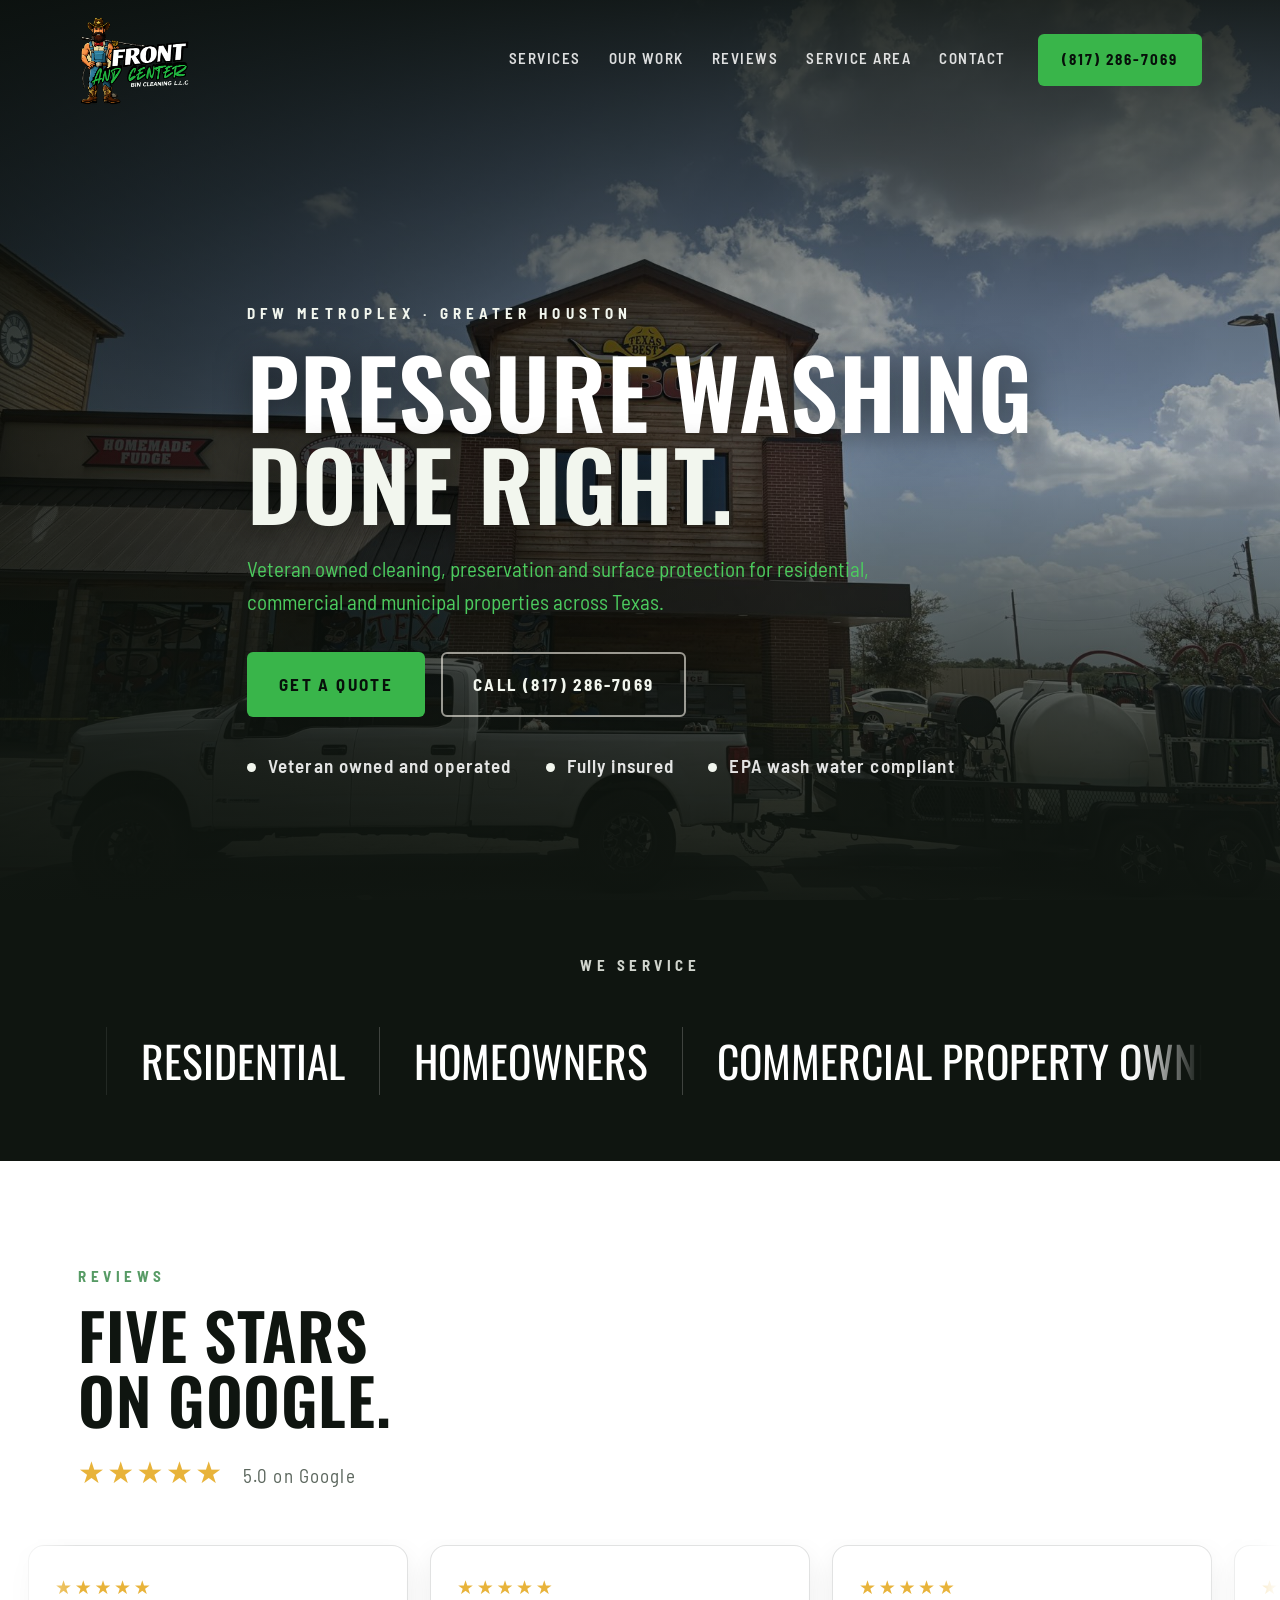
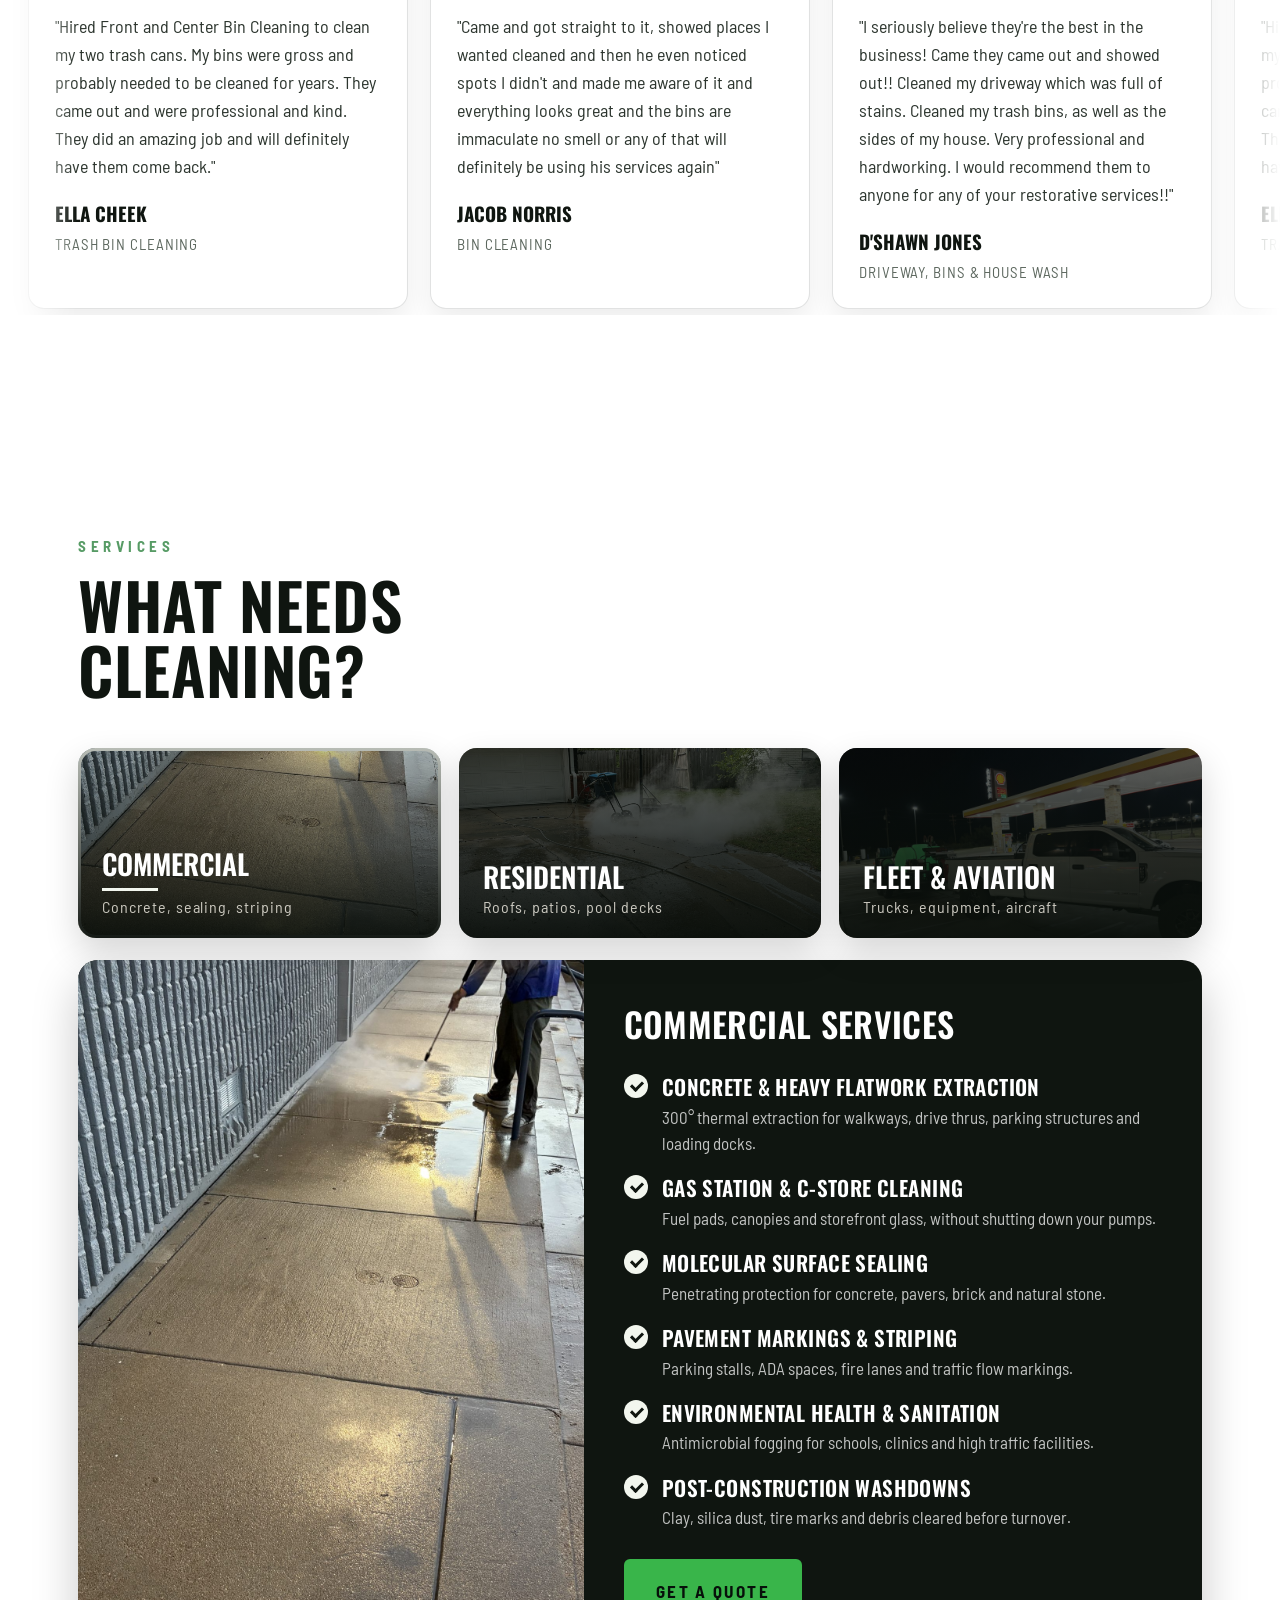
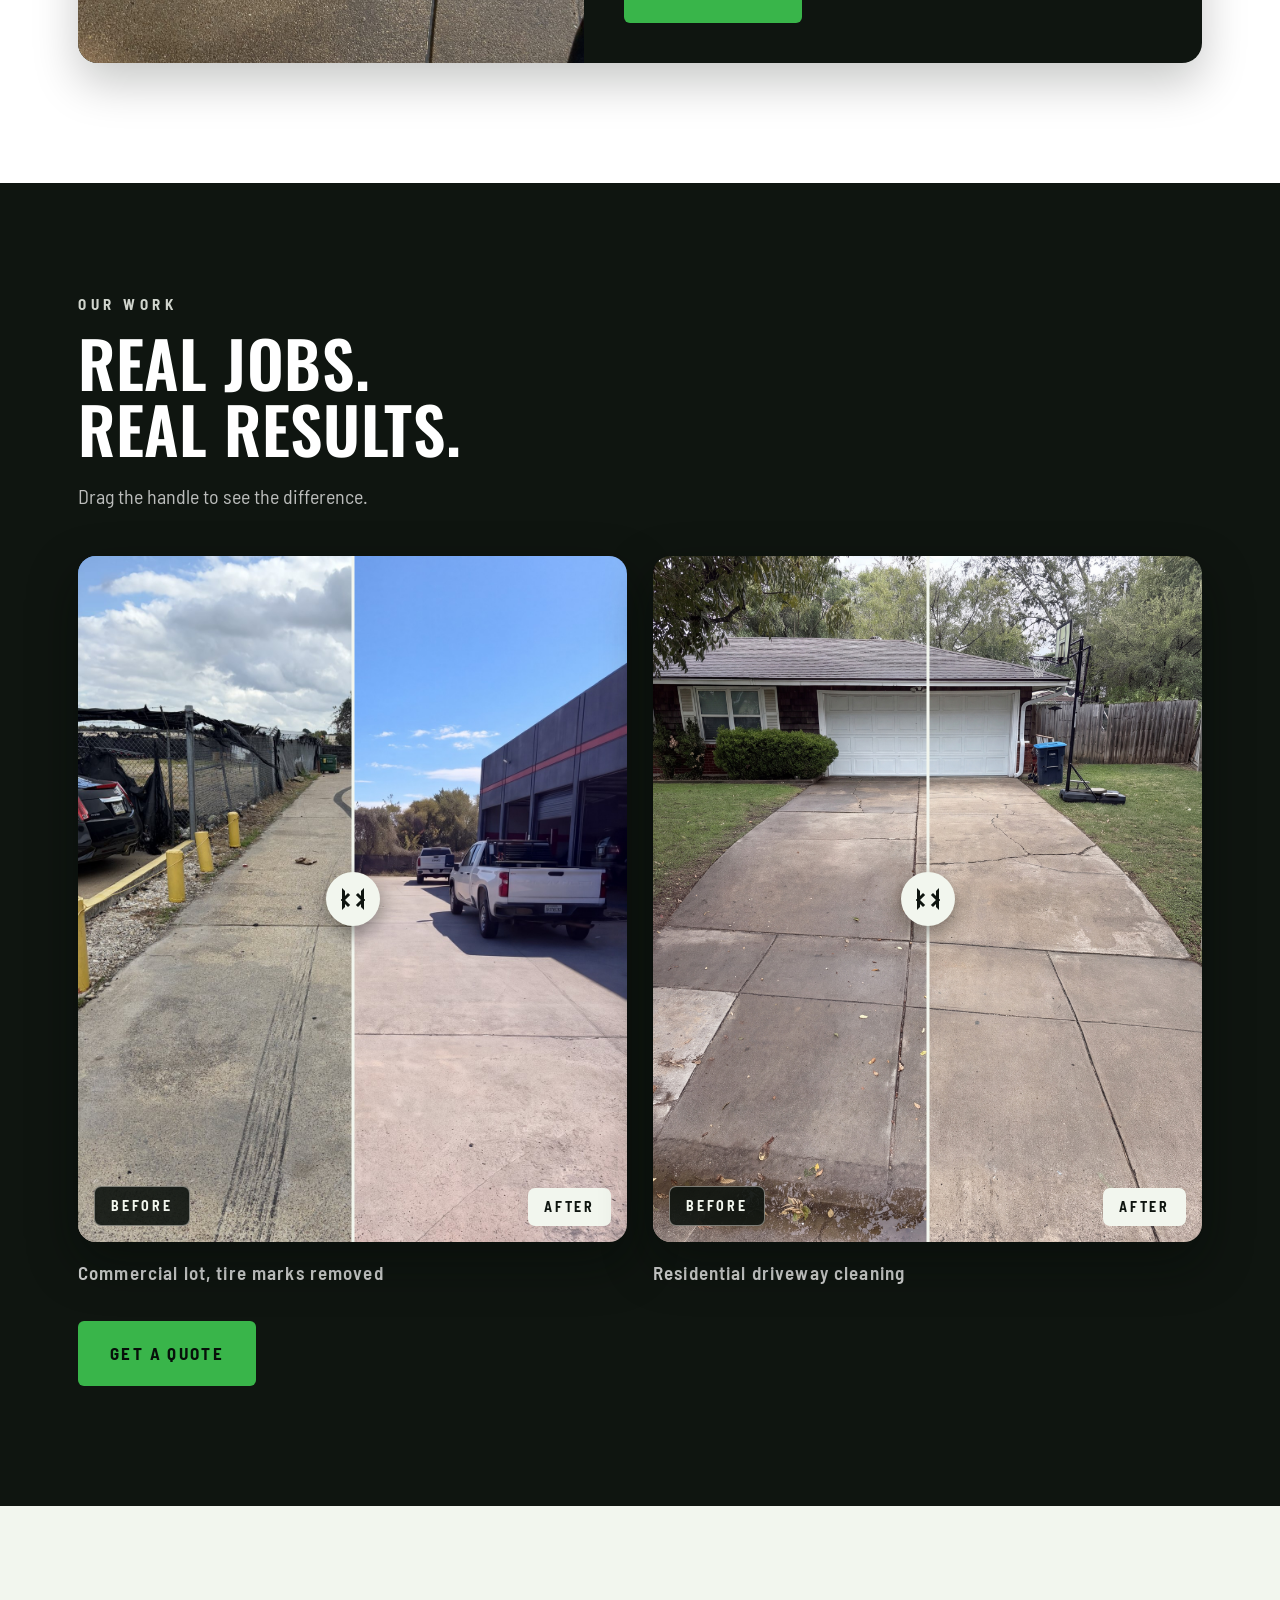
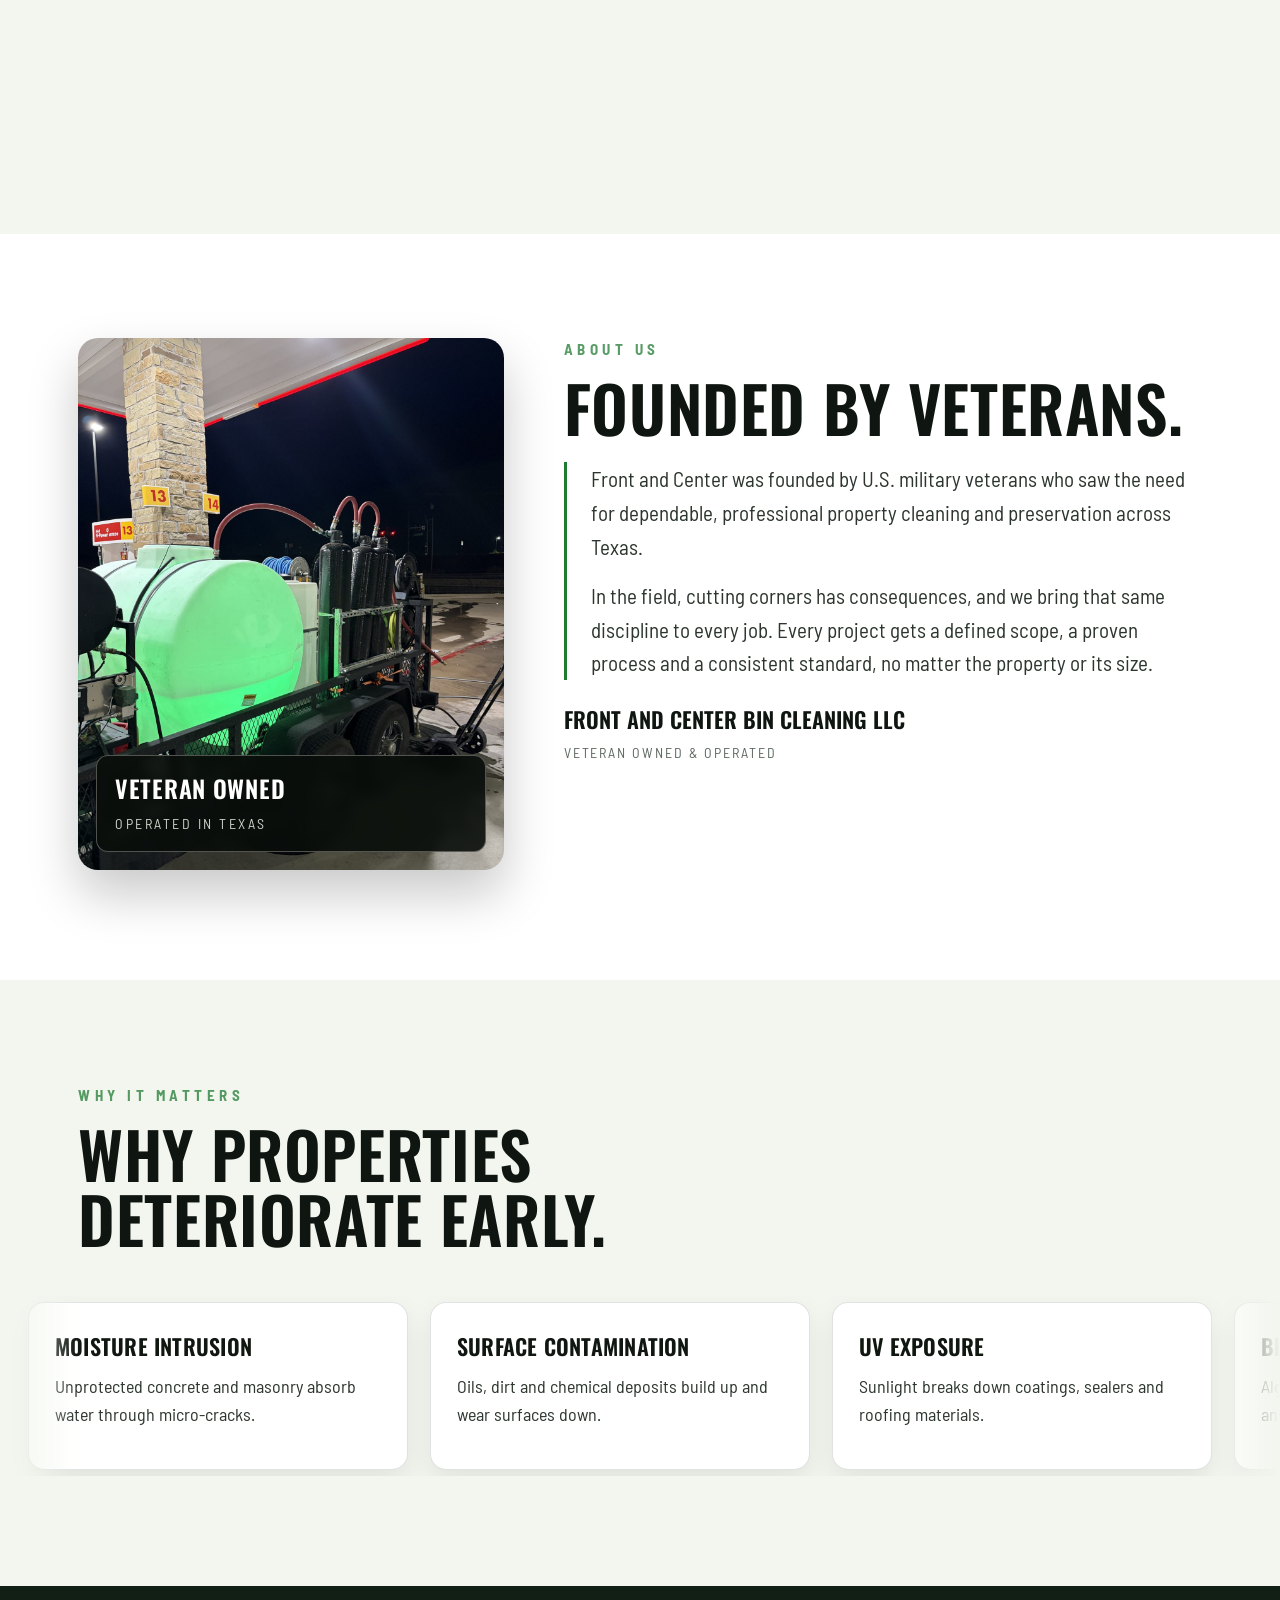
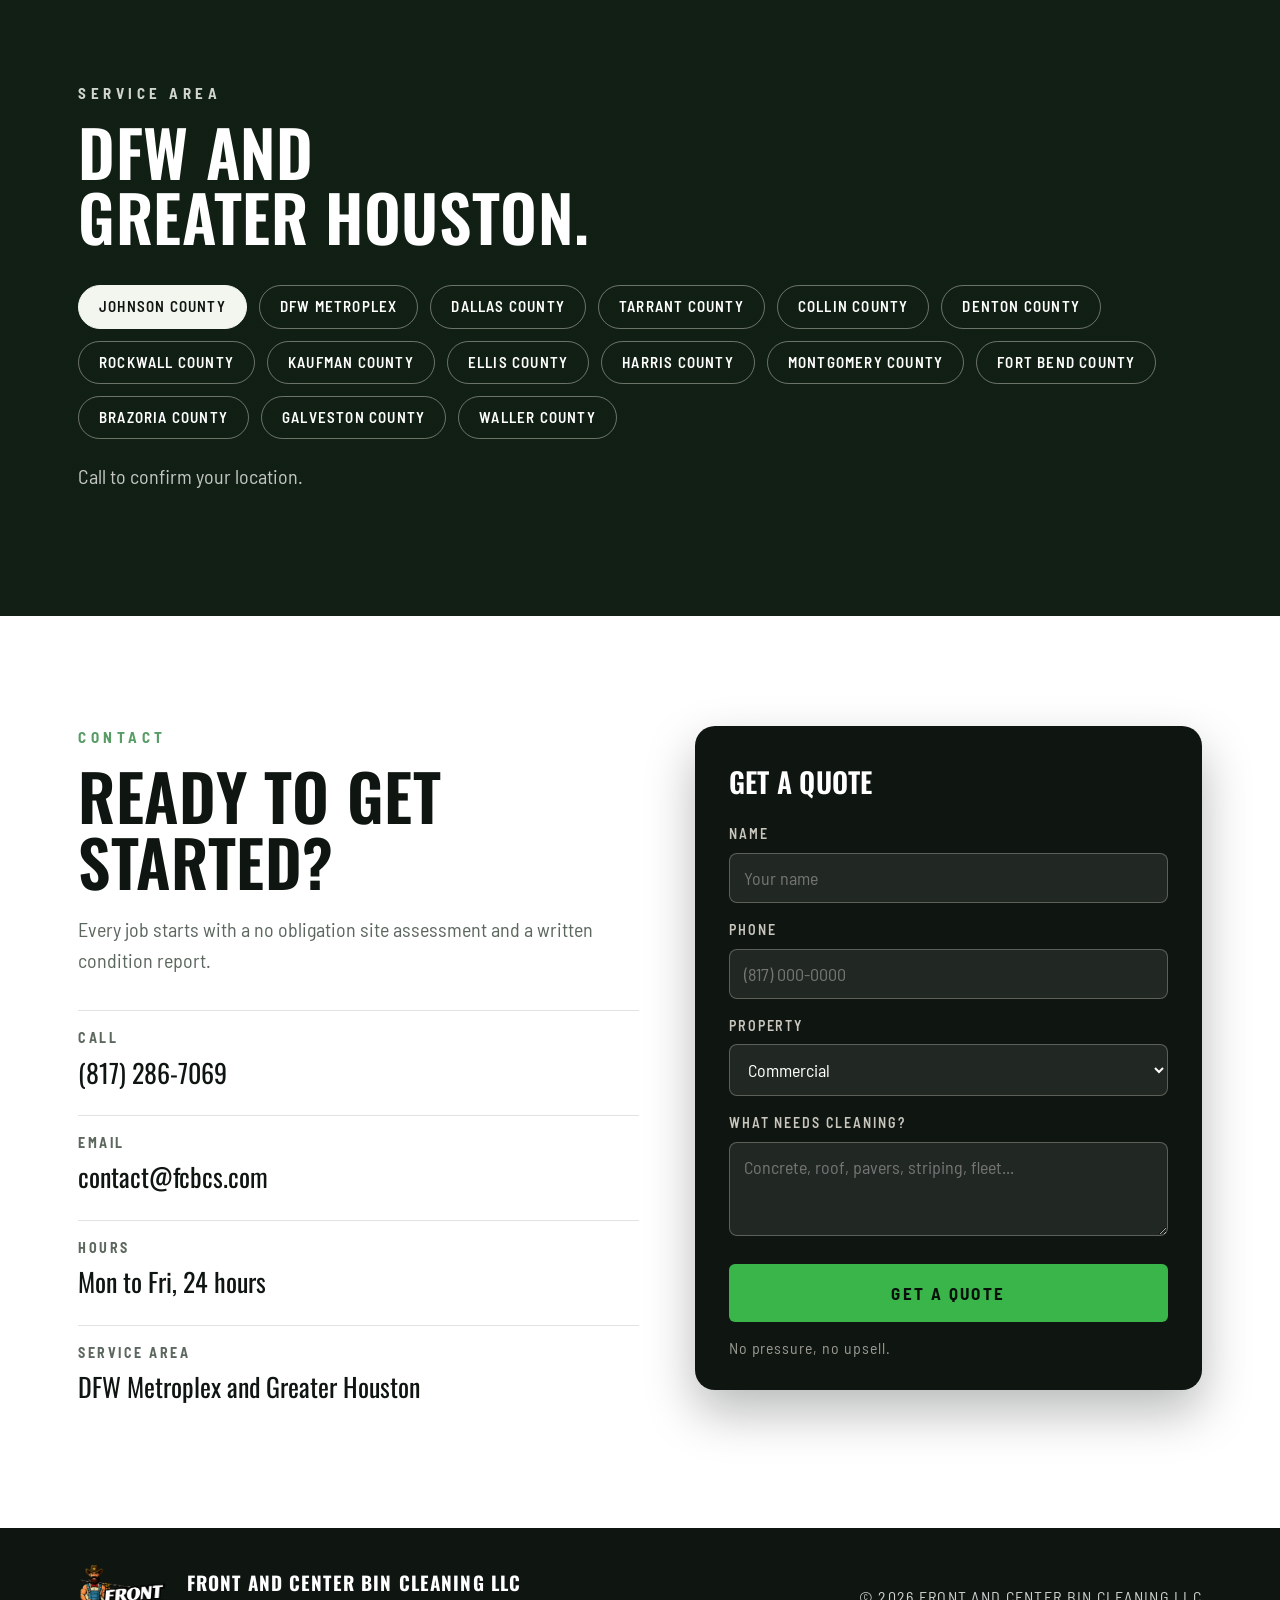
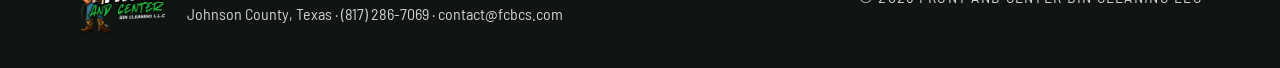
==== commit 6b1b57b5: "Quote forms post to the site-lead function Co-Authored-By: Claude Fable 5.1 <noreply@anthropic.com>" ====
--- a/index.html
+++ b/index.html
@@ -234,12 +234,13 @@
         <li><b>Service area</b><span>DFW Metroplex and Greater Houston</span></li>
       </ul>
     </div>
-    <form class="quote" onsubmit="return false">
+    <form class="quote">
+      <input type="text" name="website" tabindex="-1" autocomplete="off" style="position:absolute;left:-9999px" aria-hidden="true" />
       <h3>Get a quote</h3>
-      <label>Name<input type="text" placeholder="Your name" /></label>
-      <label>Phone<input type="tel" placeholder="(817) 000-0000" /></label>
-      <label>Property<select><option>Commercial</option><option>Residential</option><option>Municipal</option><option>Fleet or aviation</option></select></label>
-      <label>What needs cleaning?<textarea rows="3" placeholder="Concrete, roof, pavers, striping, fleet..."></textarea></label>
+      <label>Name<input type="text" name="name" placeholder="Your name" required /></label>
+      <label>Phone<input type="tel" name="phone" placeholder="(817) 000-0000" required /></label>
+      <label>Property<select name="property"><option>Commercial</option><option>Residential</option><option>Municipal</option><option>Fleet or aviation</option></select></label>
+      <label>What needs cleaning?<textarea name="details" rows="3" placeholder="Concrete, roof, pavers, striping, fleet..."></textarea></label>
       <button class="btn btn-cream" type="submit">Get a quote</button>
       <small>No pressure, no upsell.</small>
     </form>
@@ -257,6 +258,6 @@
   </div>
 </footer>
 
-<script src="script.js?v=18"></script>
+<script src="script.js?v=19"></script>
 </body>
 </html>
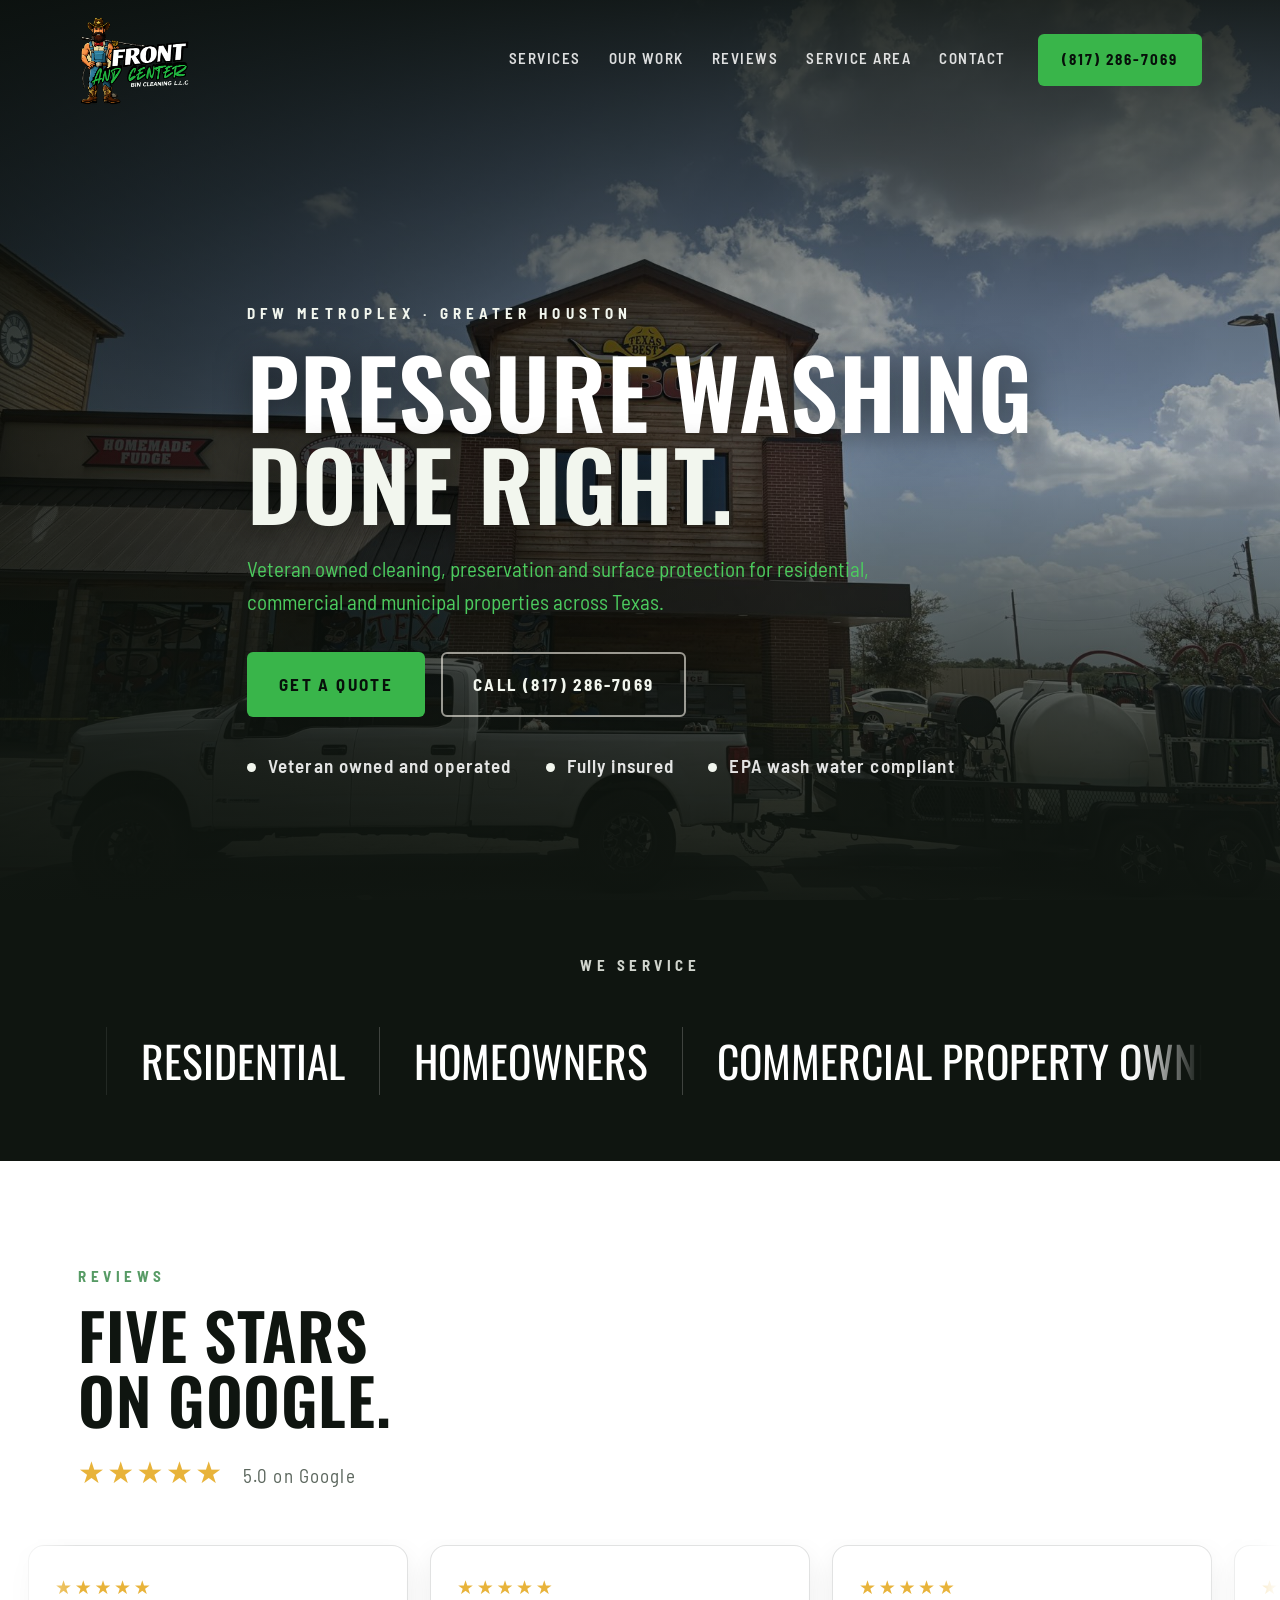
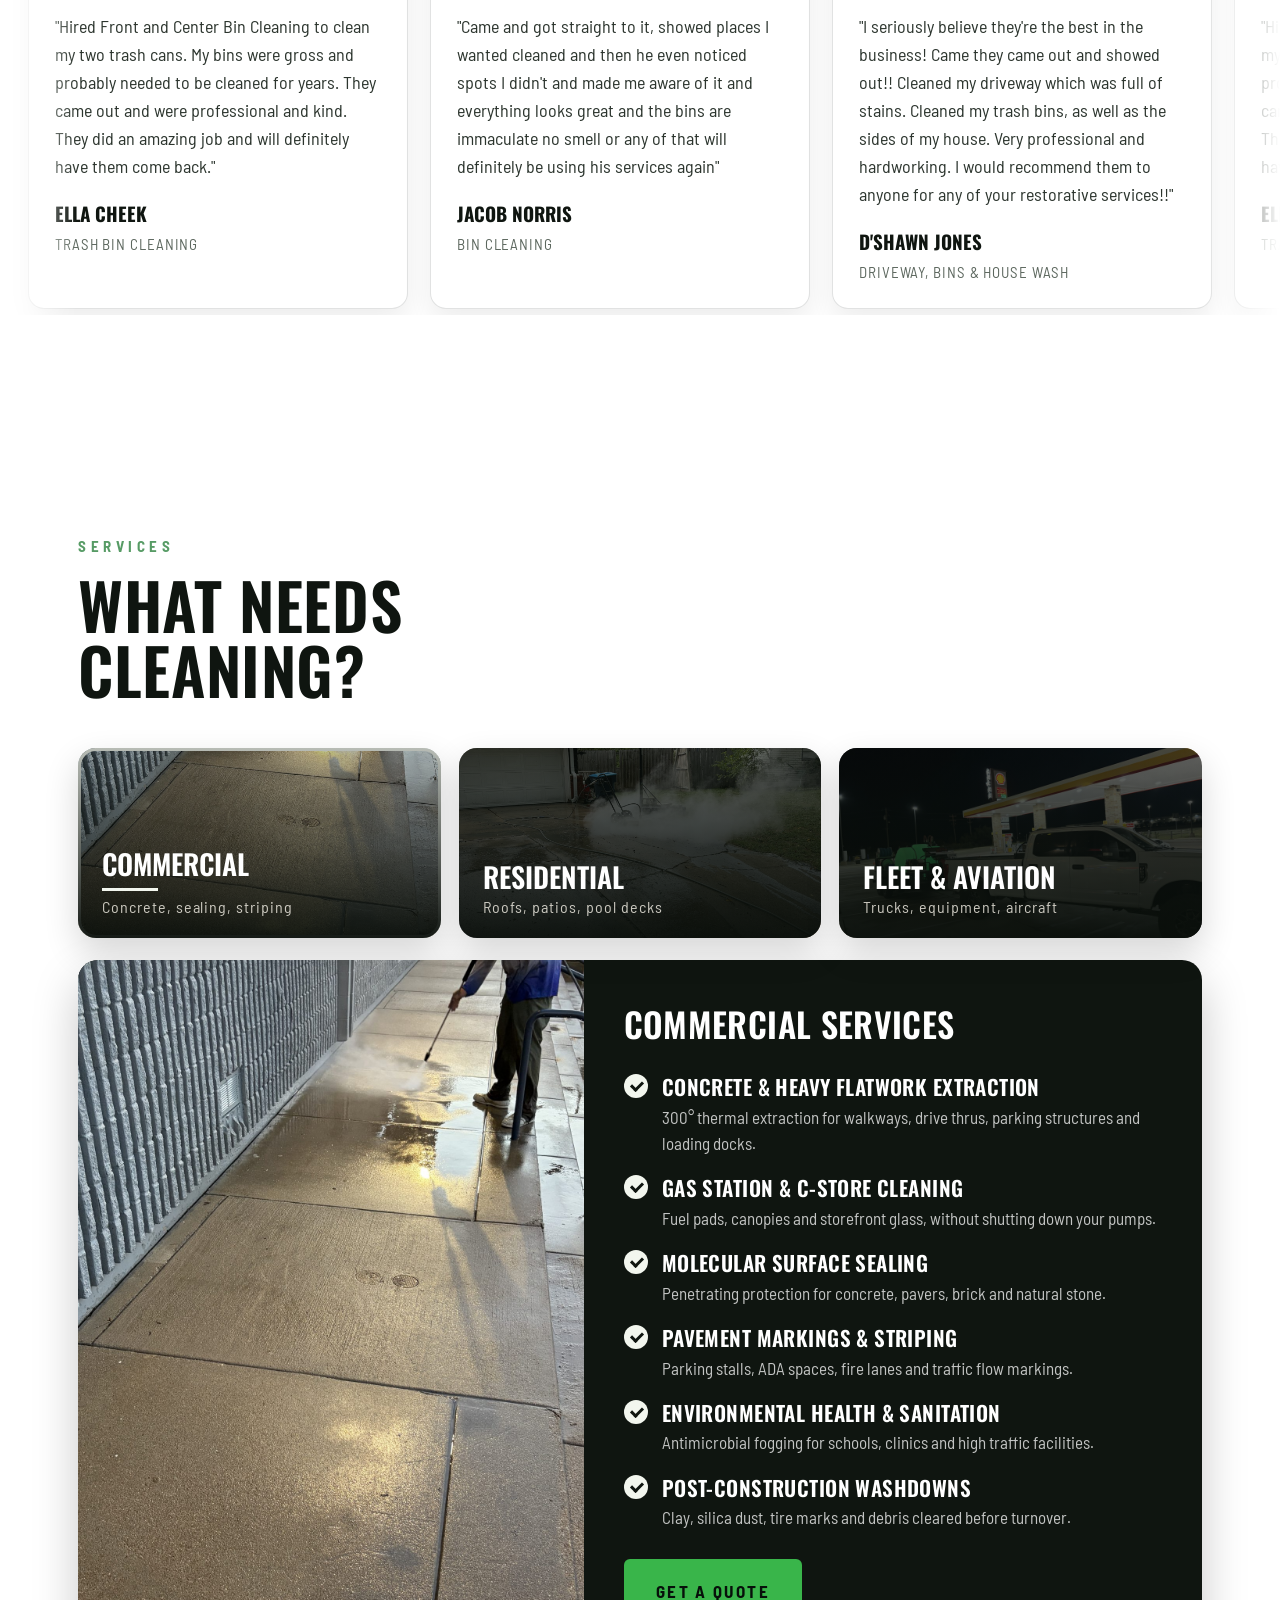
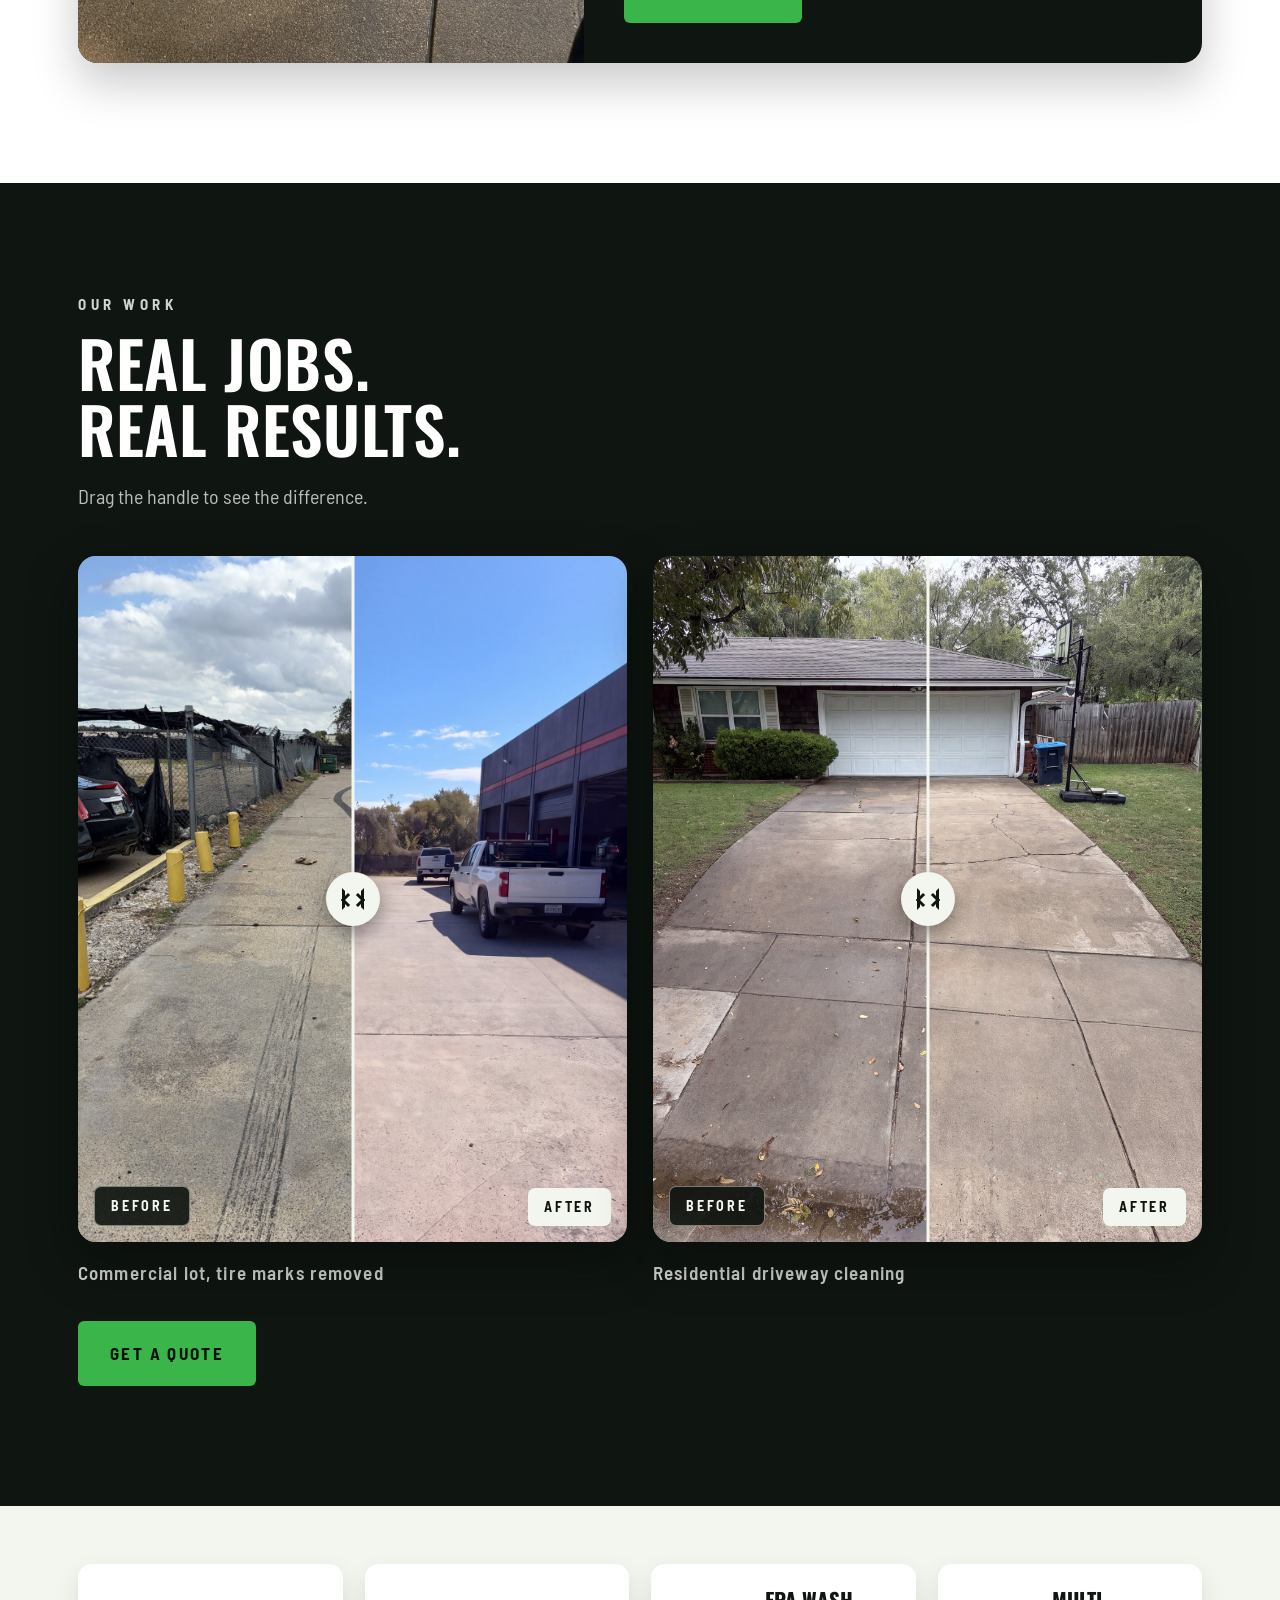
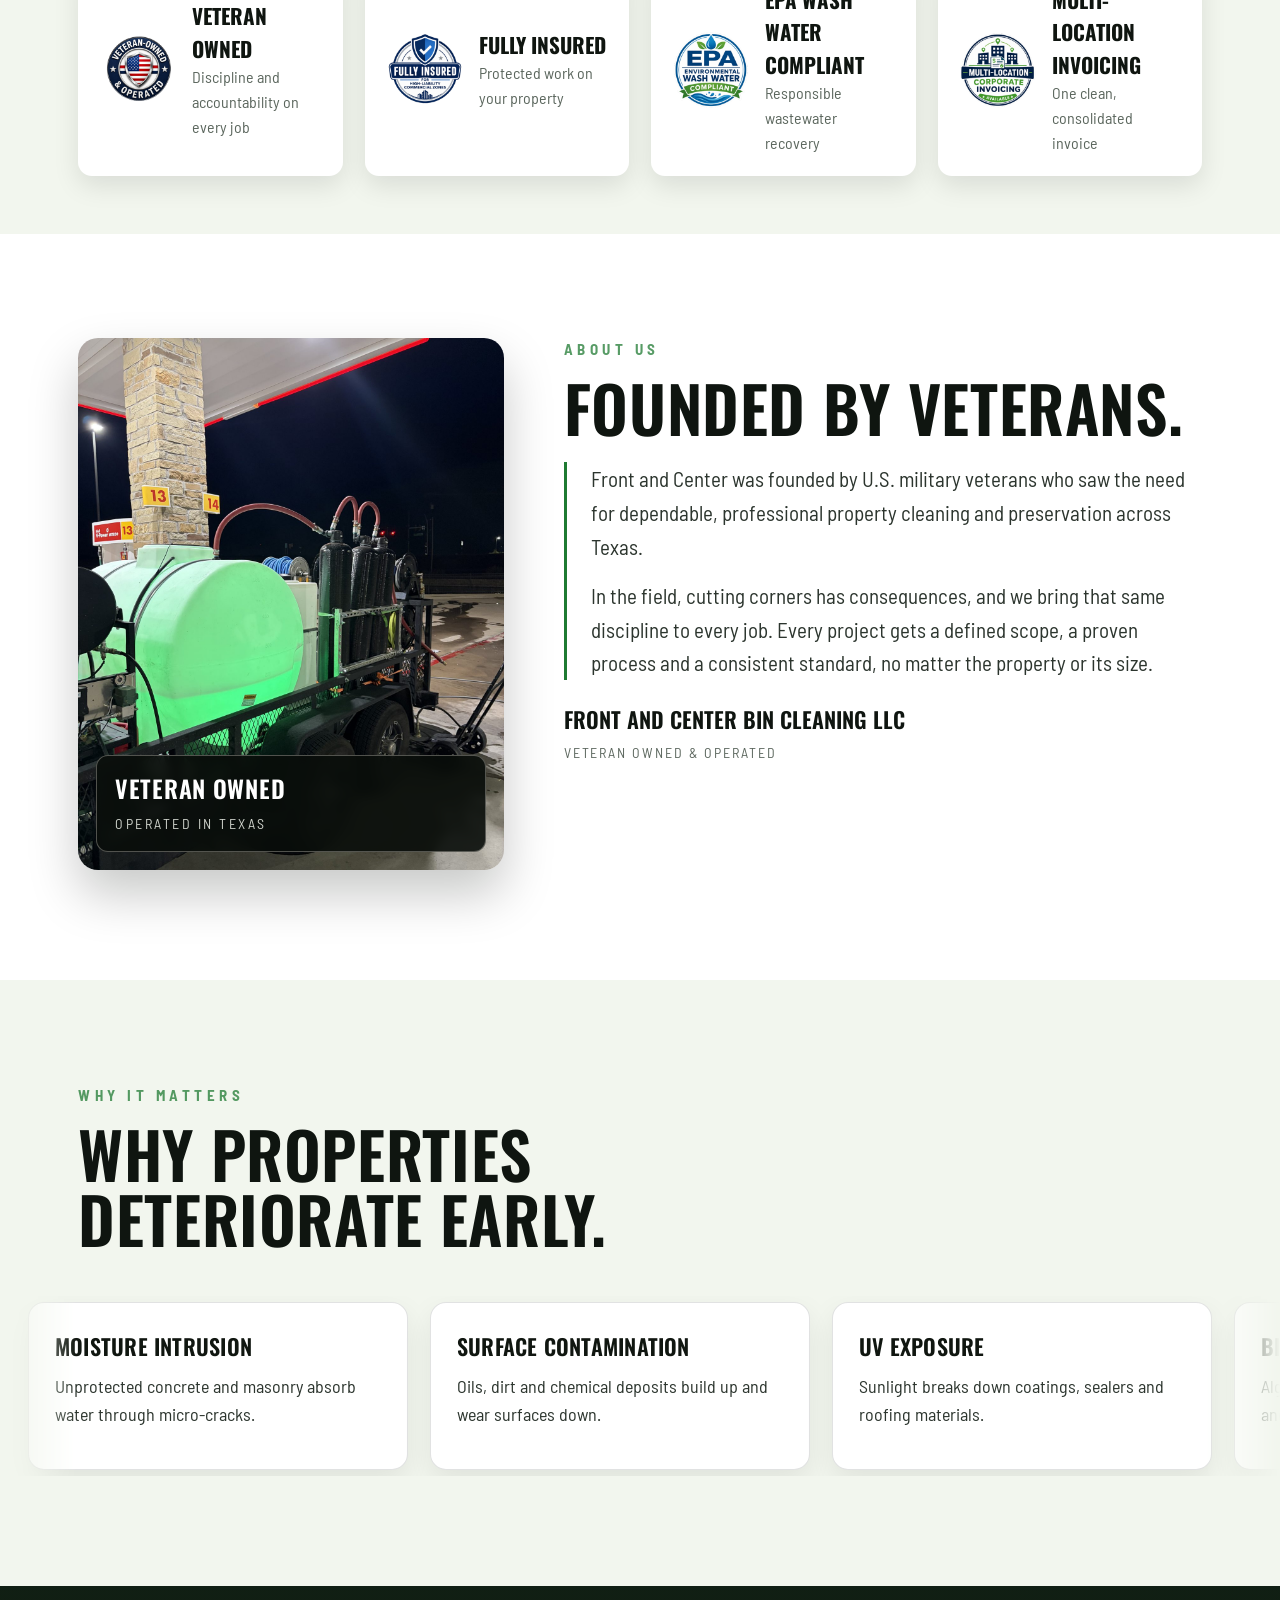
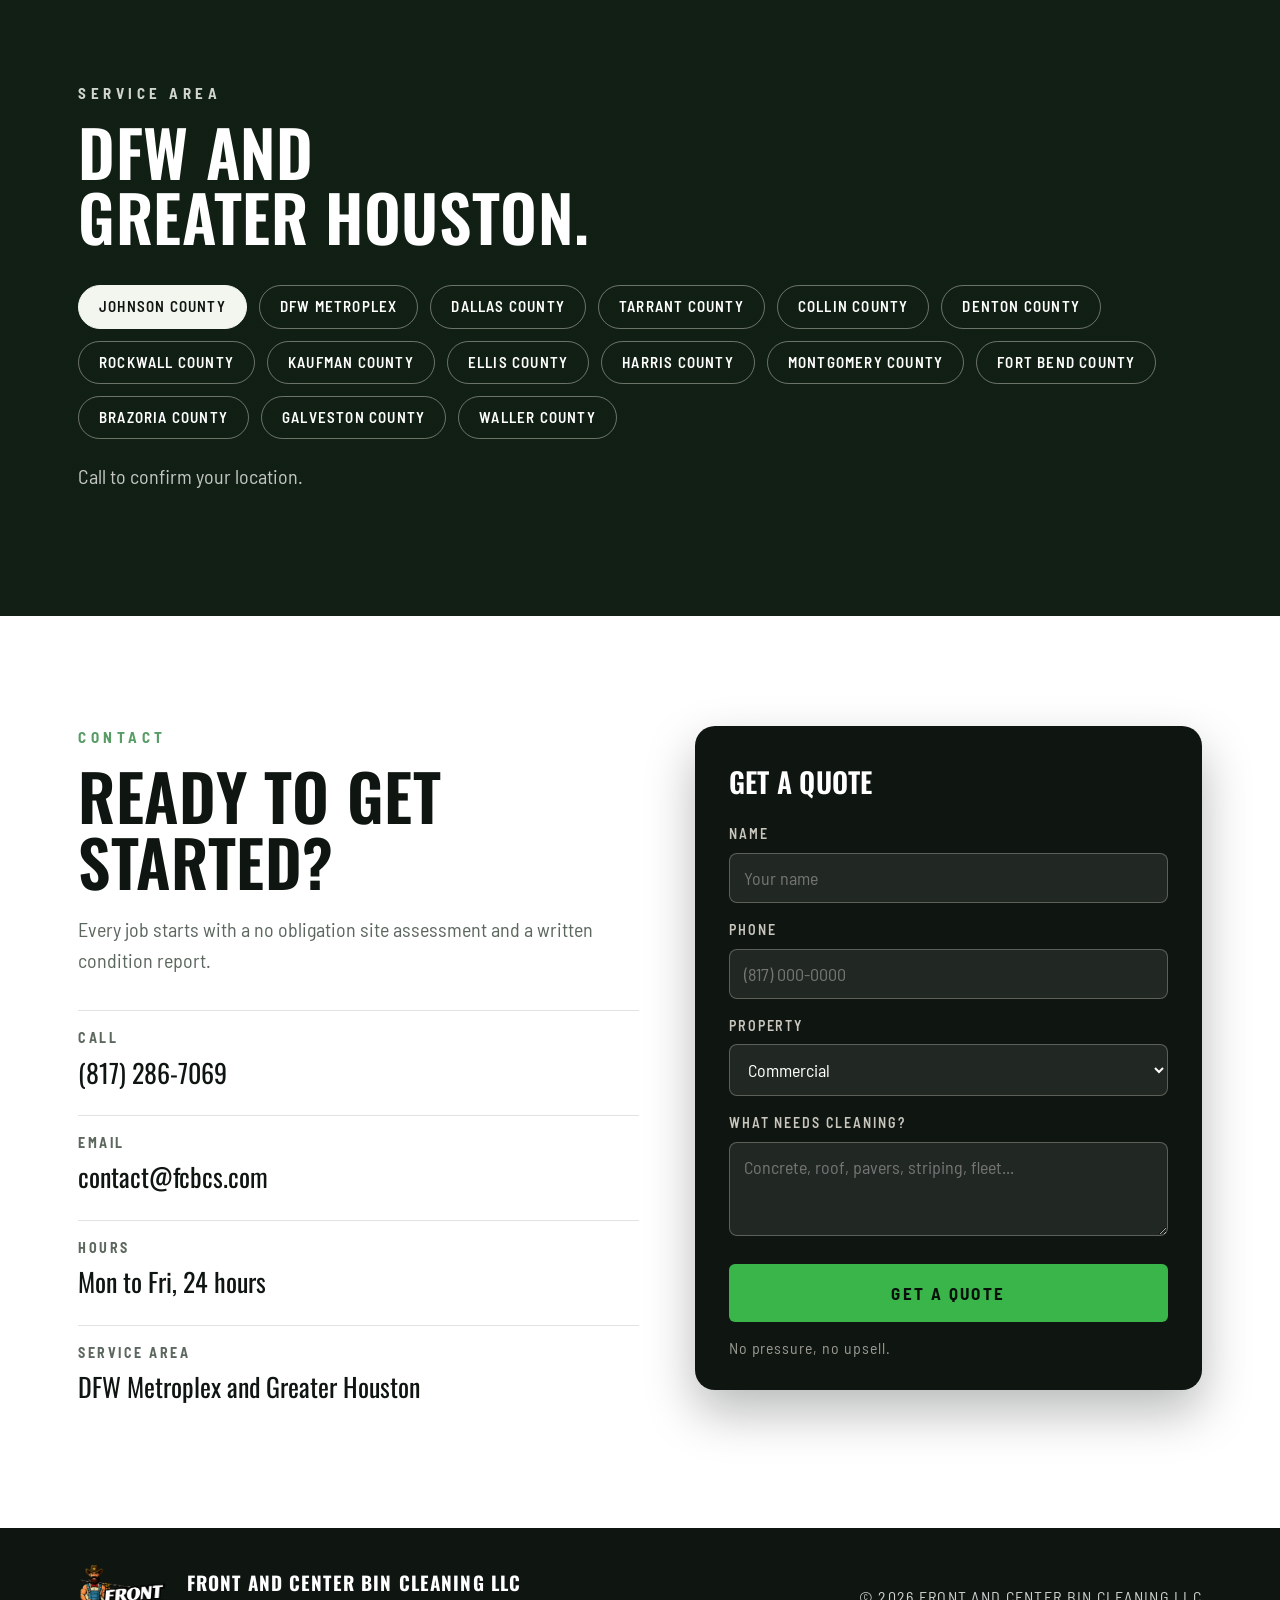
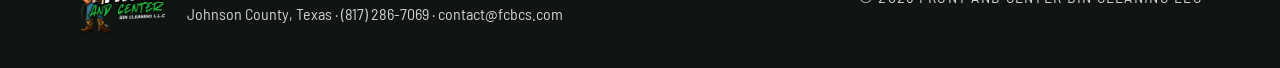
==== commit 9aed7c2d: "Space before hidden line breaks so headings read right on mobile Co-Authored-By: Claude Fable 5.1 <n" ====
--- a/index.html
+++ b/index.html
@@ -9,6 +9,23 @@
 <link rel="preconnect" href="https://fonts.gstatic.com" crossorigin />
 <link href="https://fonts.googleapis.com/css2?family=Oswald:wght@500;600;700&family=Barlow+Semi+Condensed:wght@400;500;600;700&display=swap" rel="stylesheet" />
 <link rel="stylesheet" href="styles.css?v=21" />
+<!-- Meta Pixel Code -->
+<script>
+!function(f,b,e,v,n,t,s)
+{if(f.fbq)return;n=f.fbq=function(){n.callMethod?
+n.callMethod.apply(n,arguments):n.queue.push(arguments)};
+if(!f._fbq)f._fbq=n;n.push=n;n.loaded=!0;n.version='2.0';
+n.queue=[];t=b.createElement(e);t.async=!0;
+t.src=v;s=b.getElementsByTagName(e)[0];
+s.parentNode.insertBefore(t,s)}(window, document,'script',
+'https://connect.facebook.net/en_US/fbevents.js');
+fbq('init', '4464781483772576');
+fbq('track', 'PageView');
+</script>
+<noscript><img height="1" width="1" style="display:none"
+src="https://www.facebook.com/tr?id=4464781483772576&ev=PageView&noscript=1"
+/></noscript>
+<!-- End Meta Pixel Code -->
 </head>
 <body>
 
@@ -40,7 +57,7 @@
   <div class="hero-shade"></div>
   <div class="wrap hero-inner">
     <p class="eyebrow">DFW Metroplex &middot; Greater Houston</p>
-    <h1>Pressure washing<br /><span class="cream">done right.</span></h1>
+    <h1>Pressure washing <br /><span class="cream">done right.</span></h1>
     <p class="lede">Veteran owned cleaning, preservation and surface protection for residential, commercial and municipal properties across Texas.</p>
     <div class="hero-cta">
       <a class="btn btn-cream" href="#contact">Get a quote</a>
@@ -67,7 +84,7 @@
 <section class="reviews" id="reviews">
   <div class="wrap">
     <p class="kicker dark">Reviews</p>
-    <h2>Five stars<br />on Google.</h2>
+    <h2>Five stars <br />on Google.</h2>
     <div class="stars-big">★★★★★ <span>5.0 on Google</span></div>
   </div>
   <div class="rail" data-rail>
@@ -82,7 +99,7 @@
 <section class="services" id="services">
   <div class="wrap">
     <p class="kicker dark">Services</p>
-    <h2>What needs<br />cleaning?</h2>
+    <h2>What needs <br />cleaning?</h2>
     <div class="svc-tabs" role="tablist">
       <button class="svc-tab active" data-tab="com" role="tab" style="--img:url('assets/job-surface-clean.jpg')"><b>Commercial</b><span>Concrete, sealing, striping</span></button>
       <button class="svc-tab" data-tab="res" role="tab" style="--img:url('assets/job-driveway-steam.jpg')"><b>Residential</b><span>Roofs, patios, pool decks</span></button>
@@ -137,7 +154,7 @@
 <section class="work" id="work">
   <div class="wrap">
     <p class="kicker">Our work</p>
-    <h2>Real jobs.<br />Real results.</h2>
+    <h2>Real jobs. <br />Real results.</h2>
     <p class="sub">Drag the handle to see the difference.</p>
     <div class="ba-grid">
       <figure class="ba" data-ba>
@@ -195,7 +212,7 @@
 <section class="reviews" id="why">
   <div class="wrap">
     <p class="kicker dark">Why it matters</p>
-    <h2>Why properties<br />deteriorate early.</h2>
+    <h2>Why properties <br />deteriorate early.</h2>
   </div>
   <div class="rail" data-rail>
     <div class="rail-track">
@@ -213,7 +230,7 @@
 <section class="areas" id="areas">
   <div class="wrap">
     <p class="kicker">Service area</p>
-    <h2>DFW and<br />Greater Houston.</h2>
+    <h2>DFW and <br />Greater Houston.</h2>
     <div class="chips">
       <span class="star">Johnson County</span><span>DFW Metroplex</span><span>Dallas County</span><span>Tarrant County</span><span>Collin County</span><span>Denton County</span><span>Rockwall County</span><span>Kaufman County</span><span>Ellis County</span><span>Harris County</span><span>Montgomery County</span><span>Fort Bend County</span><span>Brazoria County</span><span>Galveston County</span><span>Waller County</span>
     </div>
@@ -225,7 +242,7 @@
   <div class="wrap contact-grid">
     <div class="contact-copy">
       <p class="kicker">Contact</p>
-      <h2>Ready to get<br />started?</h2>
+      <h2>Ready to get <br />started?</h2>
       <p class="sub">Every job starts with a no obligation site assessment and a written condition report.</p>
       <ul class="facts">
         <li><b>Call</b><a href="tel:18172867069">(817) 286-7069</a></li>
@@ -258,6 +275,6 @@
   </div>
 </footer>
 
-<script src="script.js?v=19"></script>
+<script src="script.js?v=20"></script>
 </body>
 </html>
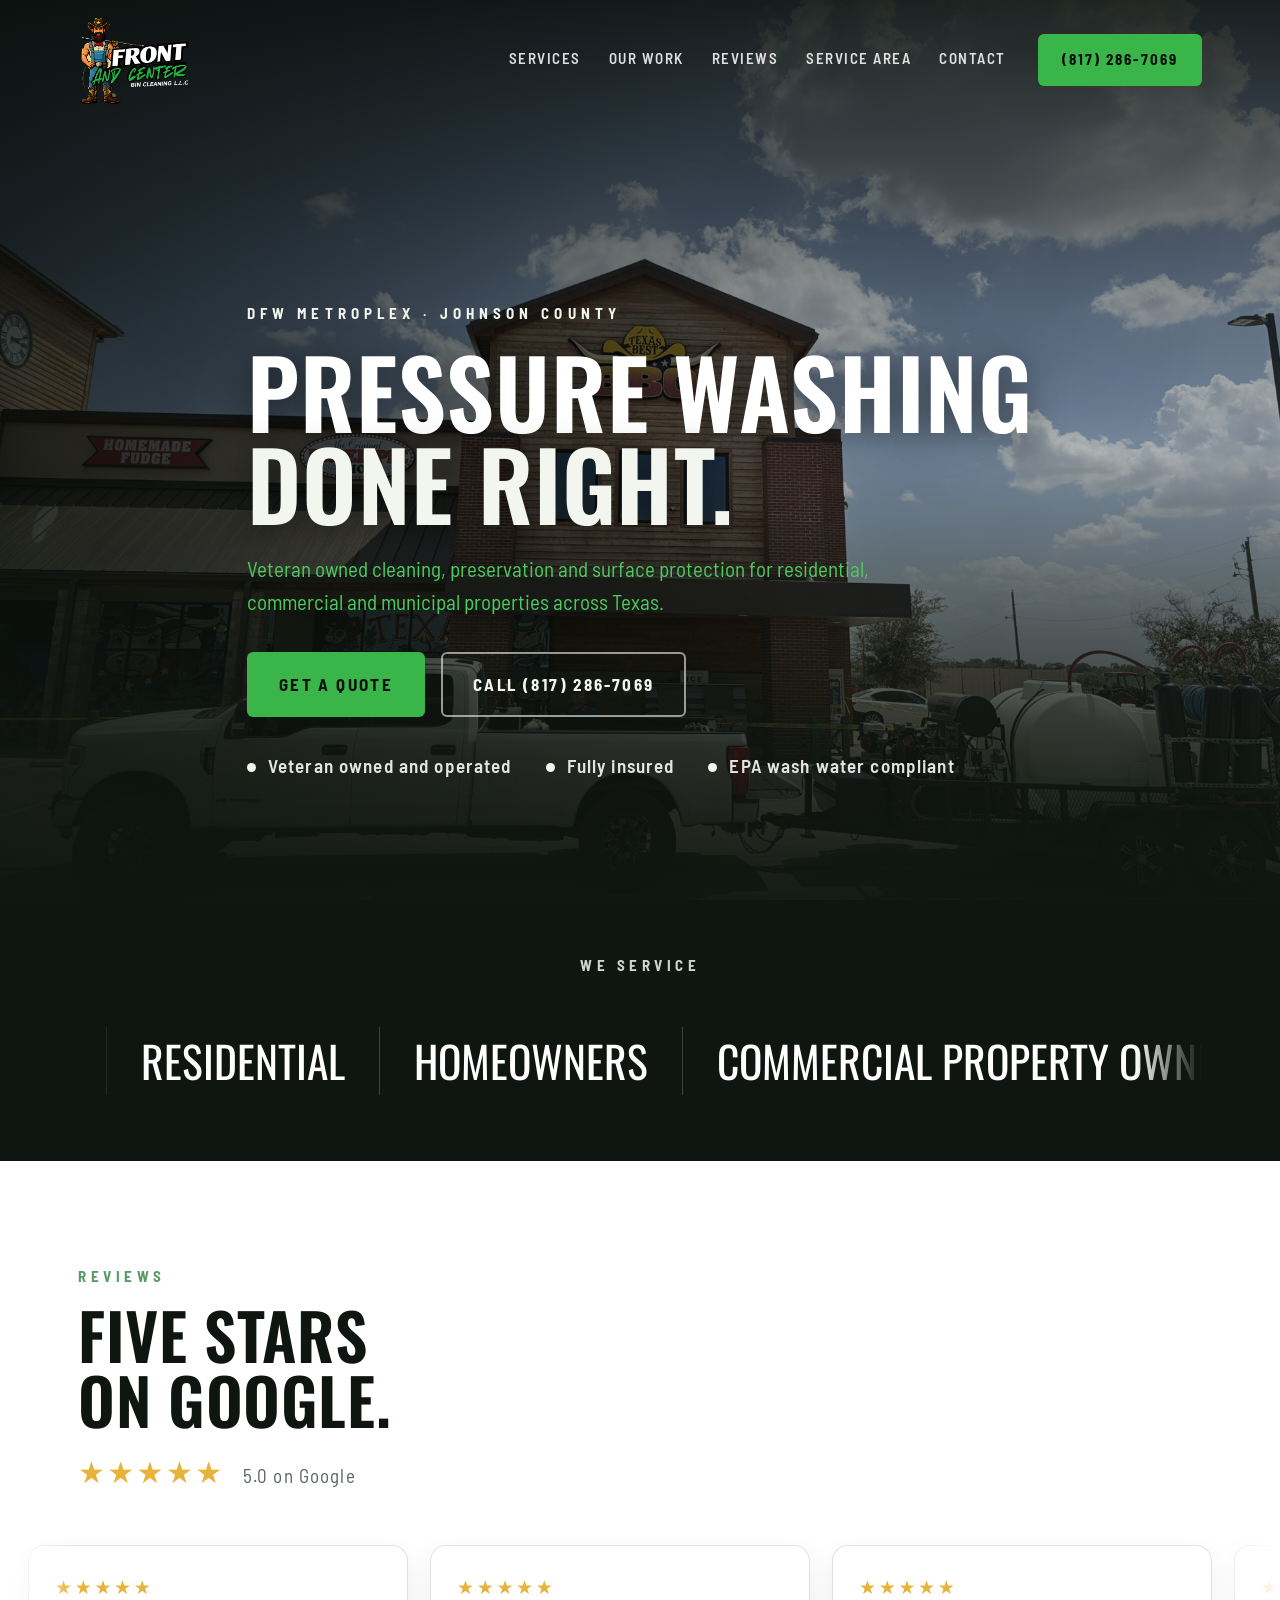
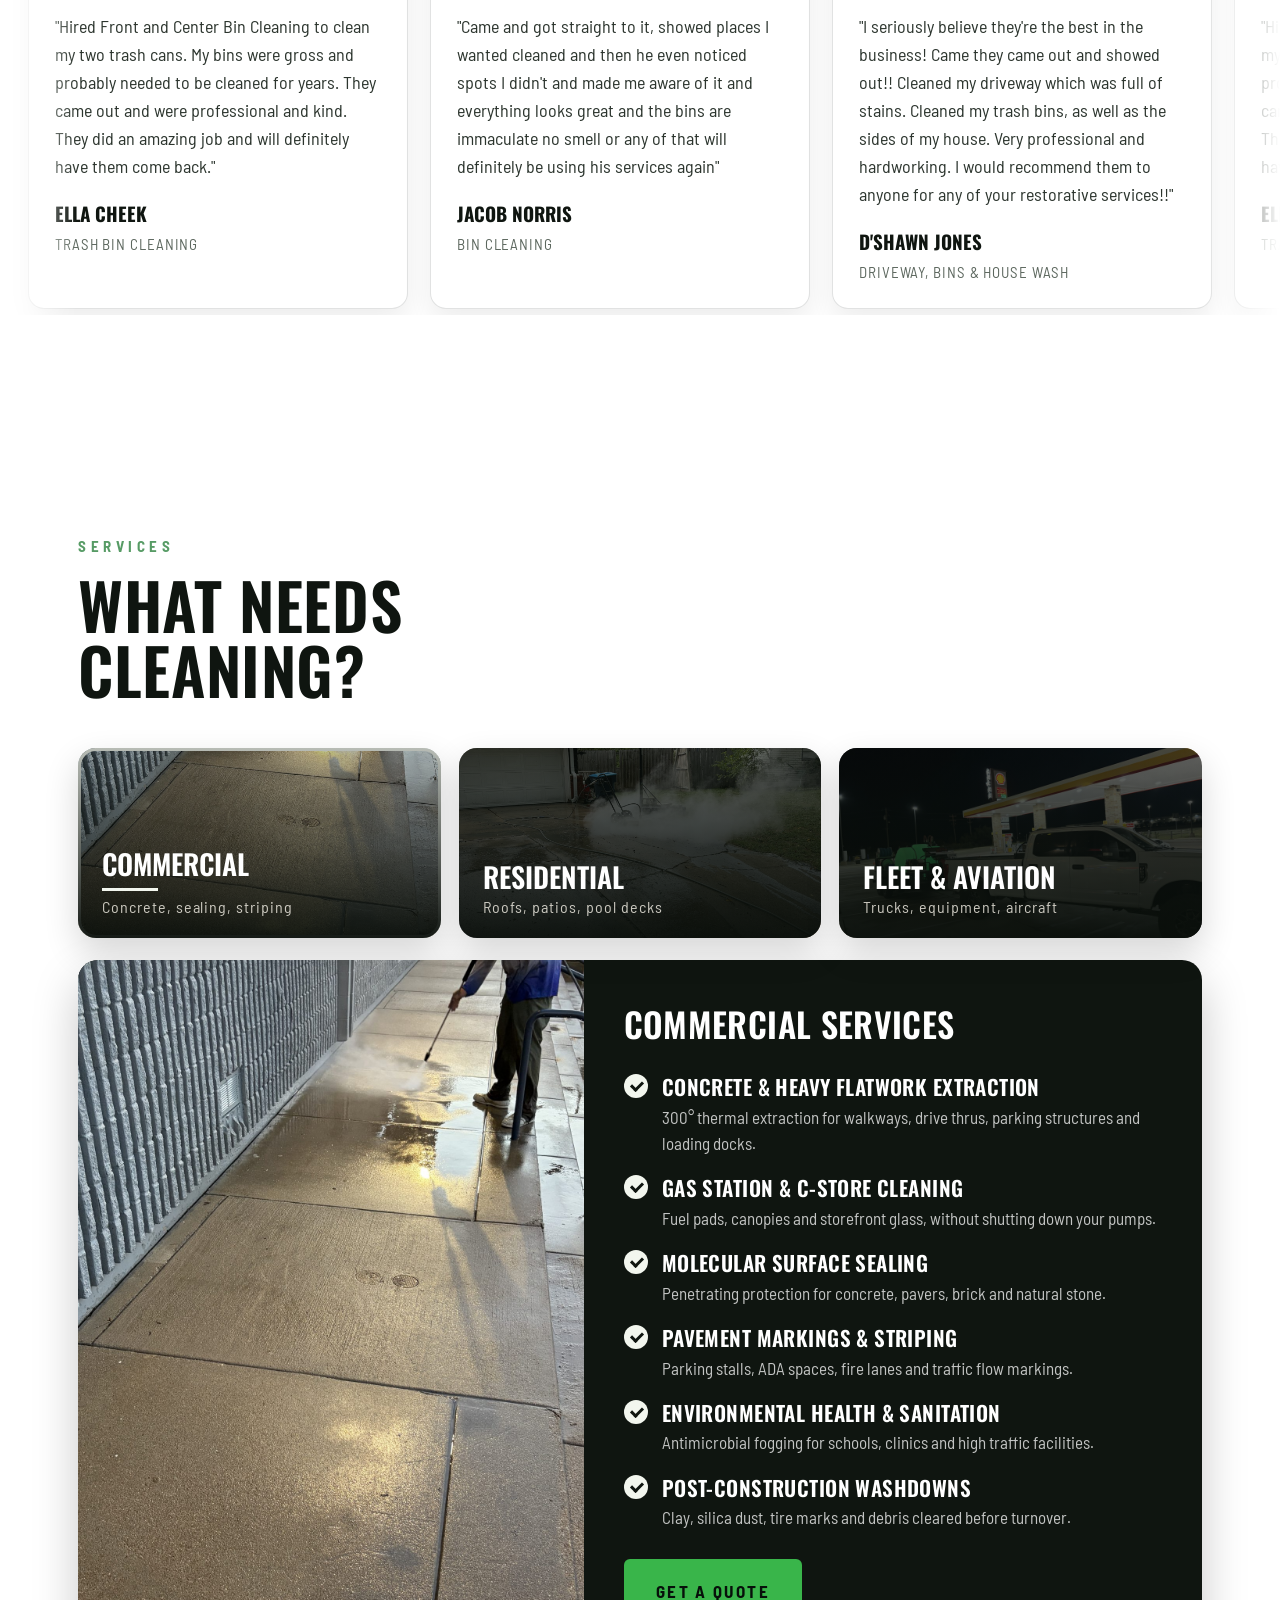
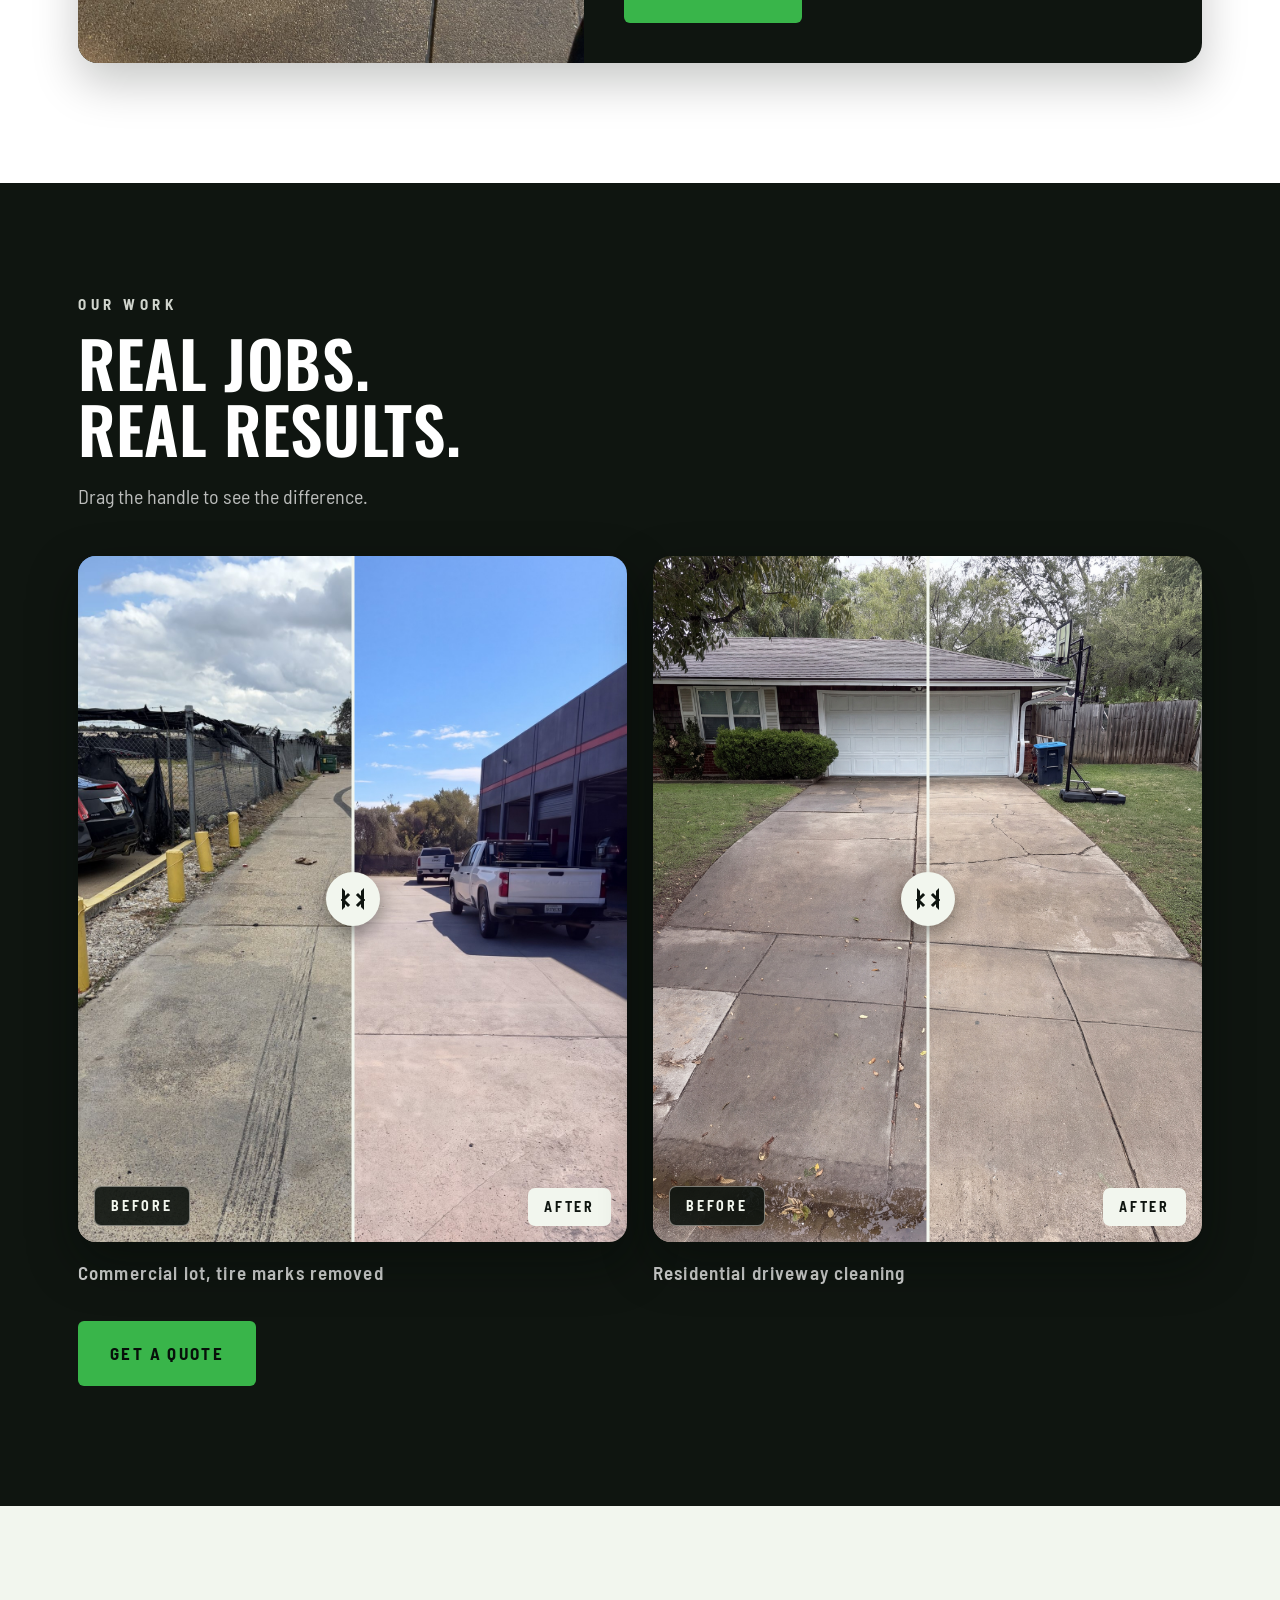
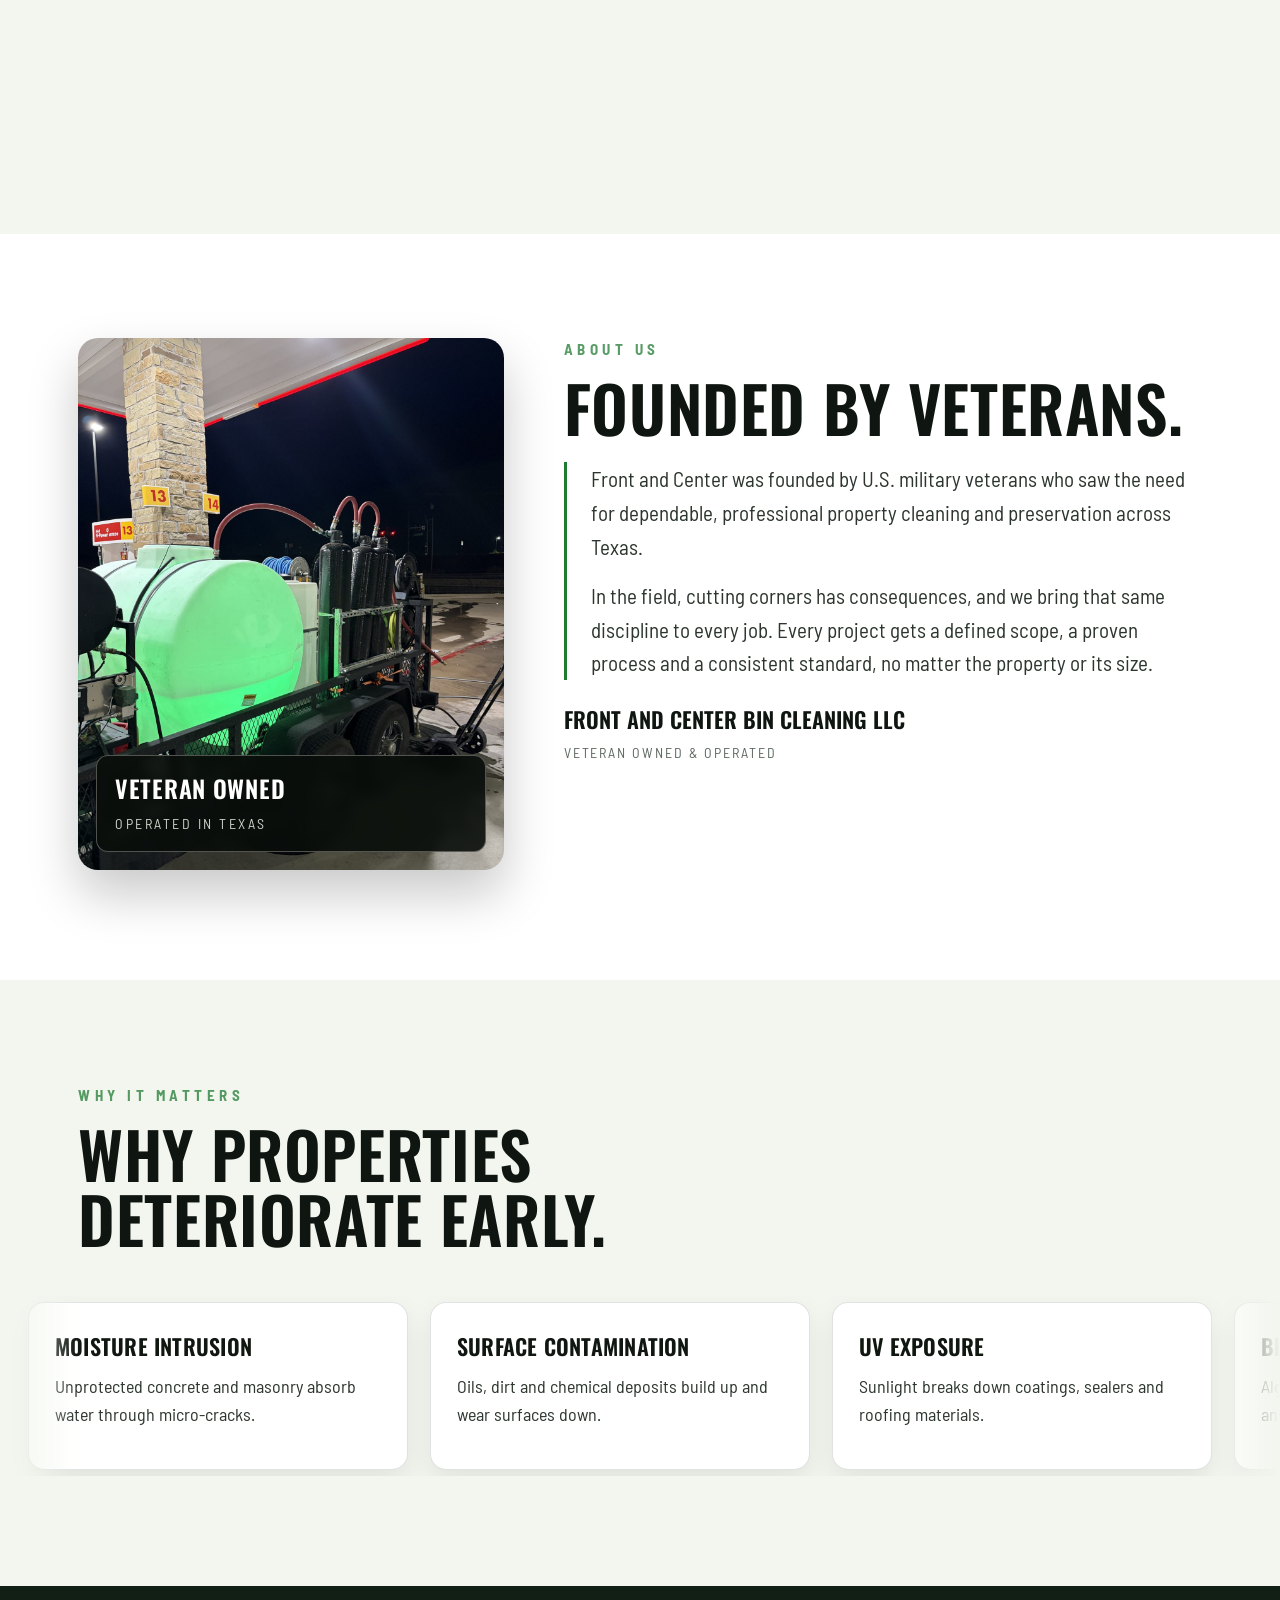
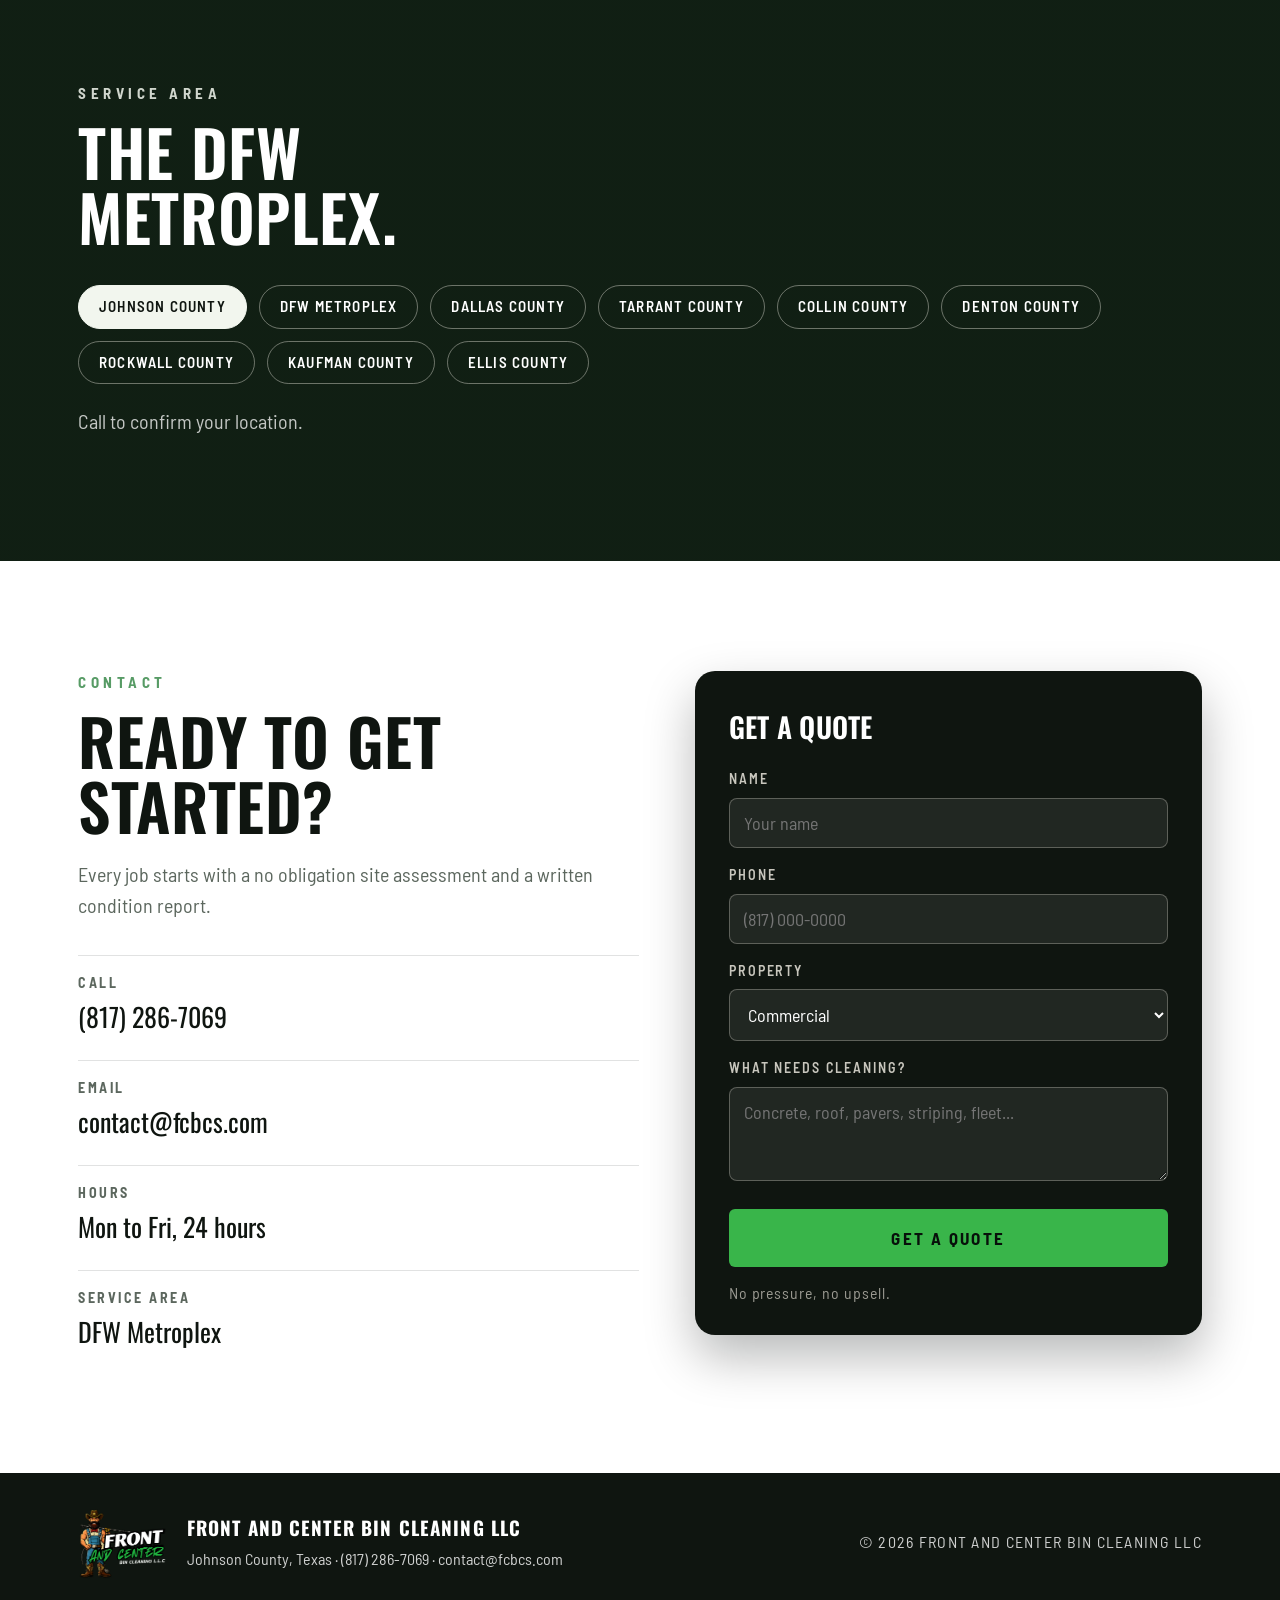
==== commit b24582f6: "Service area: DFW only, Houston counties removed Co-Authored-By: Claude Fable 5.1 <noreply@anthropic" ====
--- a/index.html
+++ b/index.html
@@ -3,7 +3,7 @@
 <head>
 <meta charset="utf-8" />
 <meta name="viewport" content="width=device-width, initial-scale=1" />
-<title>Front and Center Bin Cleaning | Cleaning &amp; Asset Protection, DFW and Houston TX</title>
+<title>Front and Center Bin Cleaning | Cleaning &amp; Asset Protection, DFW TX</title>
 <link rel="icon" href="favicon.ico" />
 <link rel="preconnect" href="https://fonts.googleapis.com" />
 <link rel="preconnect" href="https://fonts.gstatic.com" crossorigin />
@@ -56,7 +56,7 @@
   <img class="hero-media" src="assets/job-hero.jpg" alt="" />
   <div class="hero-shade"></div>
   <div class="wrap hero-inner">
-    <p class="eyebrow">DFW Metroplex &middot; Greater Houston</p>
+    <p class="eyebrow">DFW Metroplex &middot; Johnson County</p>
     <h1>Pressure washing <br /><span class="cream">done right.</span></h1>
     <p class="lede">Veteran owned cleaning, preservation and surface protection for residential, commercial and municipal properties across Texas.</p>
     <div class="hero-cta">
@@ -230,9 +230,9 @@
 <section class="areas" id="areas">
   <div class="wrap">
     <p class="kicker">Service area</p>
-    <h2>DFW and <br />Greater Houston.</h2>
+    <h2>The DFW <br />Metroplex.</h2>
     <div class="chips">
-      <span class="star">Johnson County</span><span>DFW Metroplex</span><span>Dallas County</span><span>Tarrant County</span><span>Collin County</span><span>Denton County</span><span>Rockwall County</span><span>Kaufman County</span><span>Ellis County</span><span>Harris County</span><span>Montgomery County</span><span>Fort Bend County</span><span>Brazoria County</span><span>Galveston County</span><span>Waller County</span>
+      <span class="star">Johnson County</span><span>DFW Metroplex</span><span>Dallas County</span><span>Tarrant County</span><span>Collin County</span><span>Denton County</span><span>Rockwall County</span><span>Kaufman County</span><span>Ellis County</span>
     </div>
     <p class="sub">Call to confirm your location.</p>
   </div>
@@ -248,7 +248,7 @@
         <li><b>Call</b><a href="tel:18172867069">(817) 286-7069</a></li>
         <li><b>Email</b><a href="mailto:contact@fcbcs.com">contact@fcbcs.com</a></li>
         <li><b>Hours</b><span>Mon to Fri, 24 hours</span></li>
-        <li><b>Service area</b><span>DFW Metroplex and Greater Houston</span></li>
+        <li><b>Service area</b><span>DFW Metroplex</span></li>
       </ul>
     </div>
     <form class="quote">
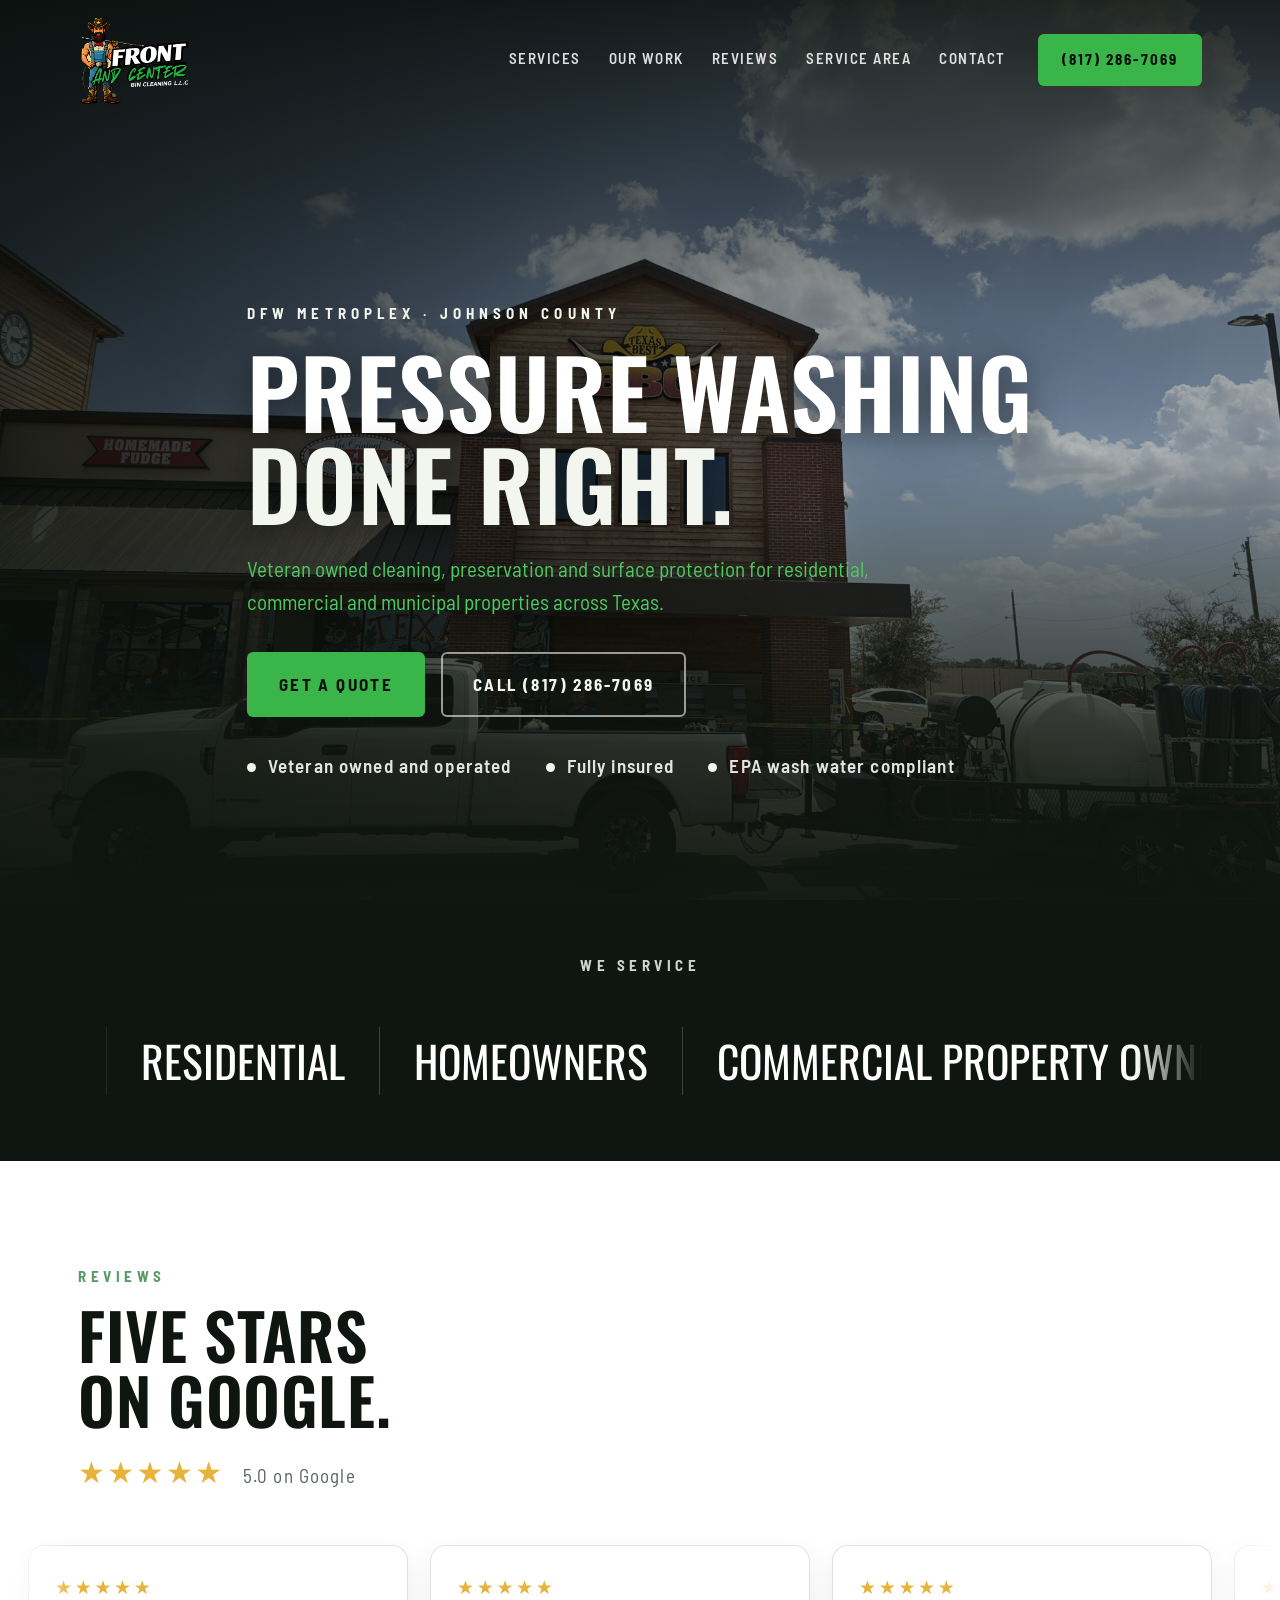
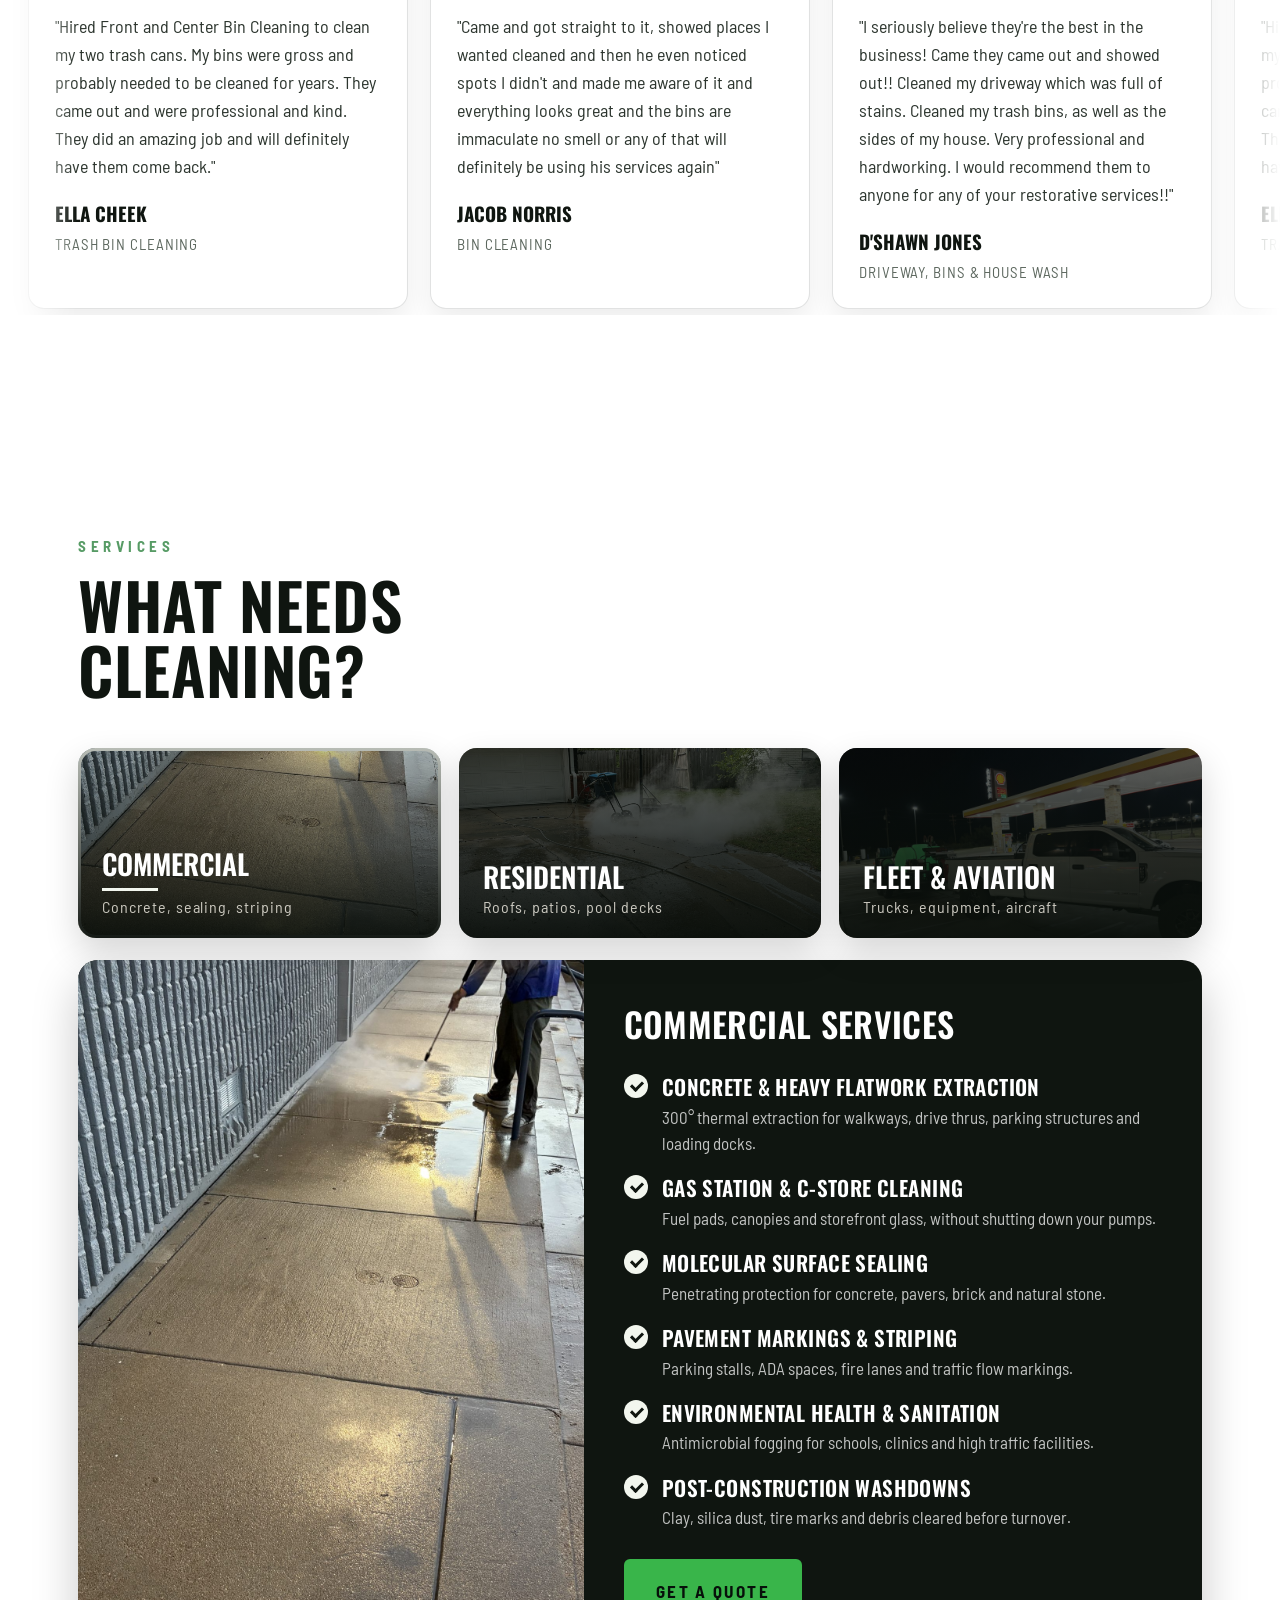
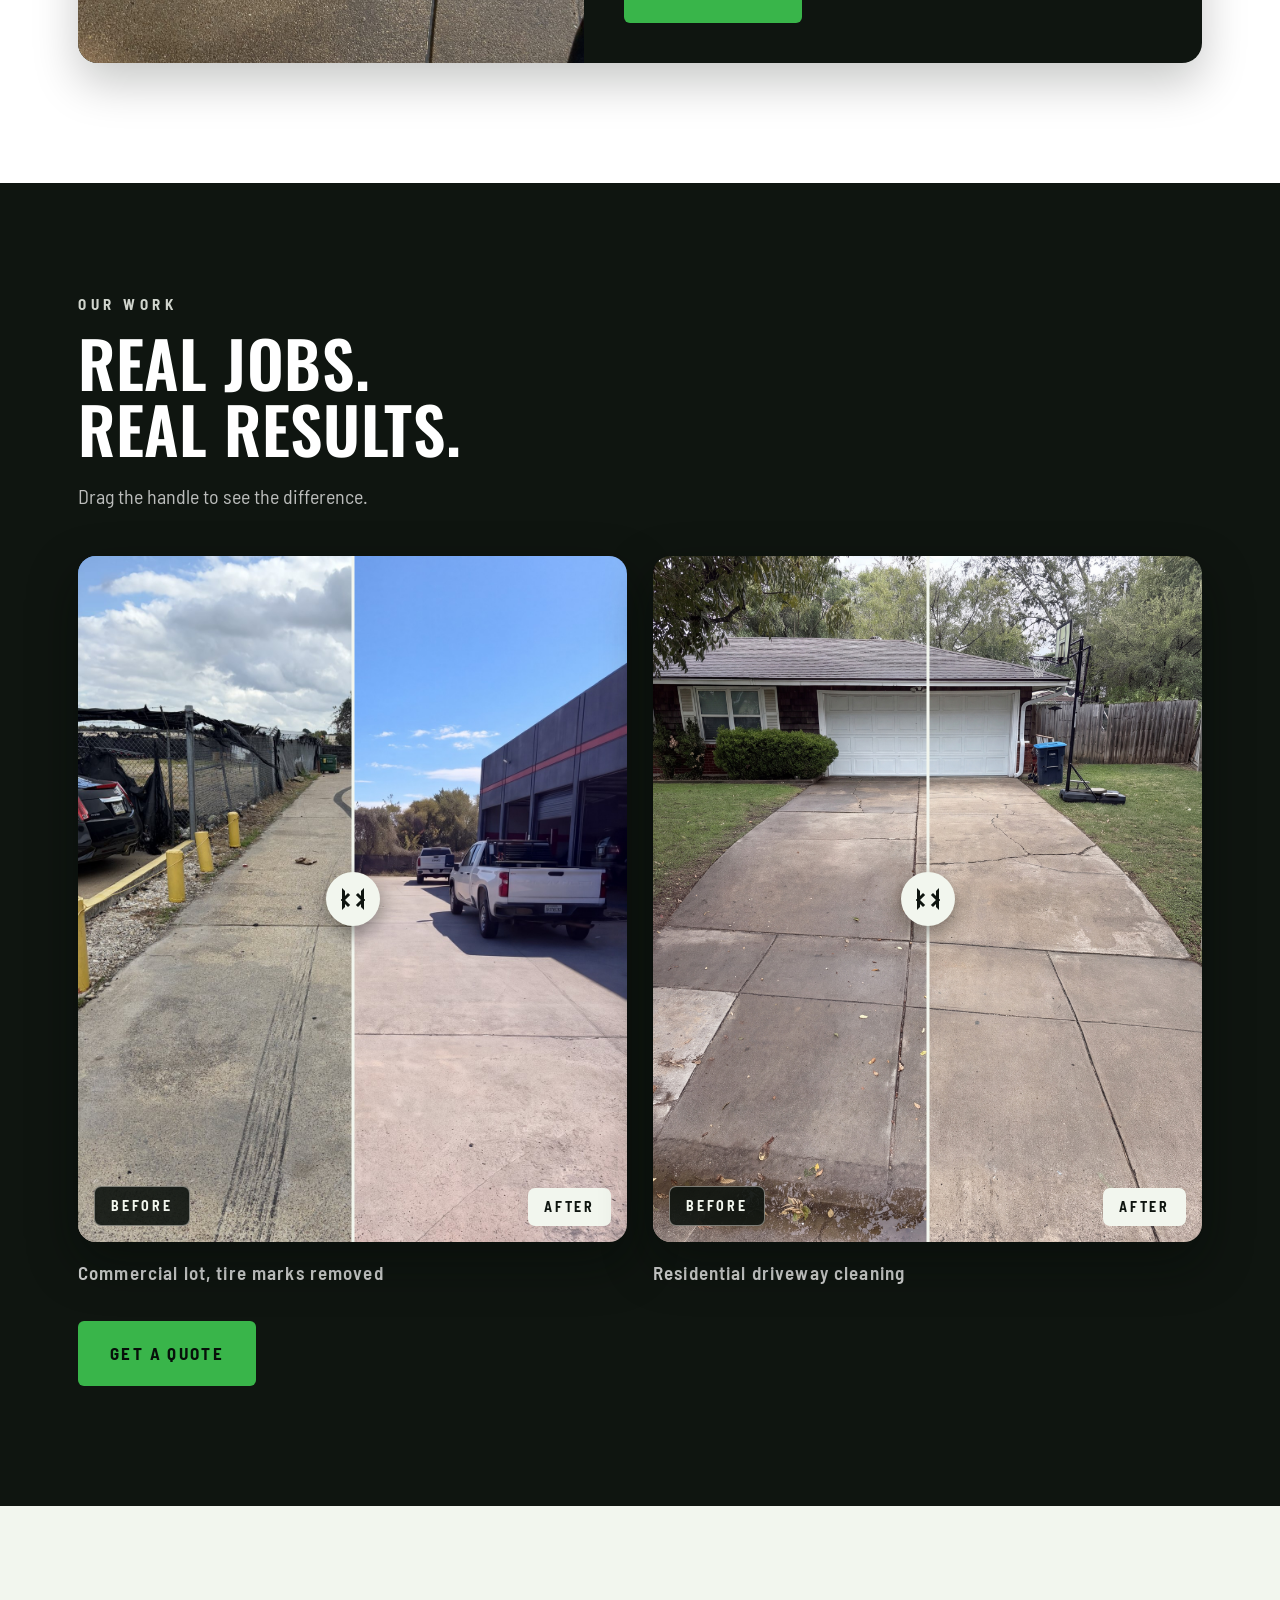
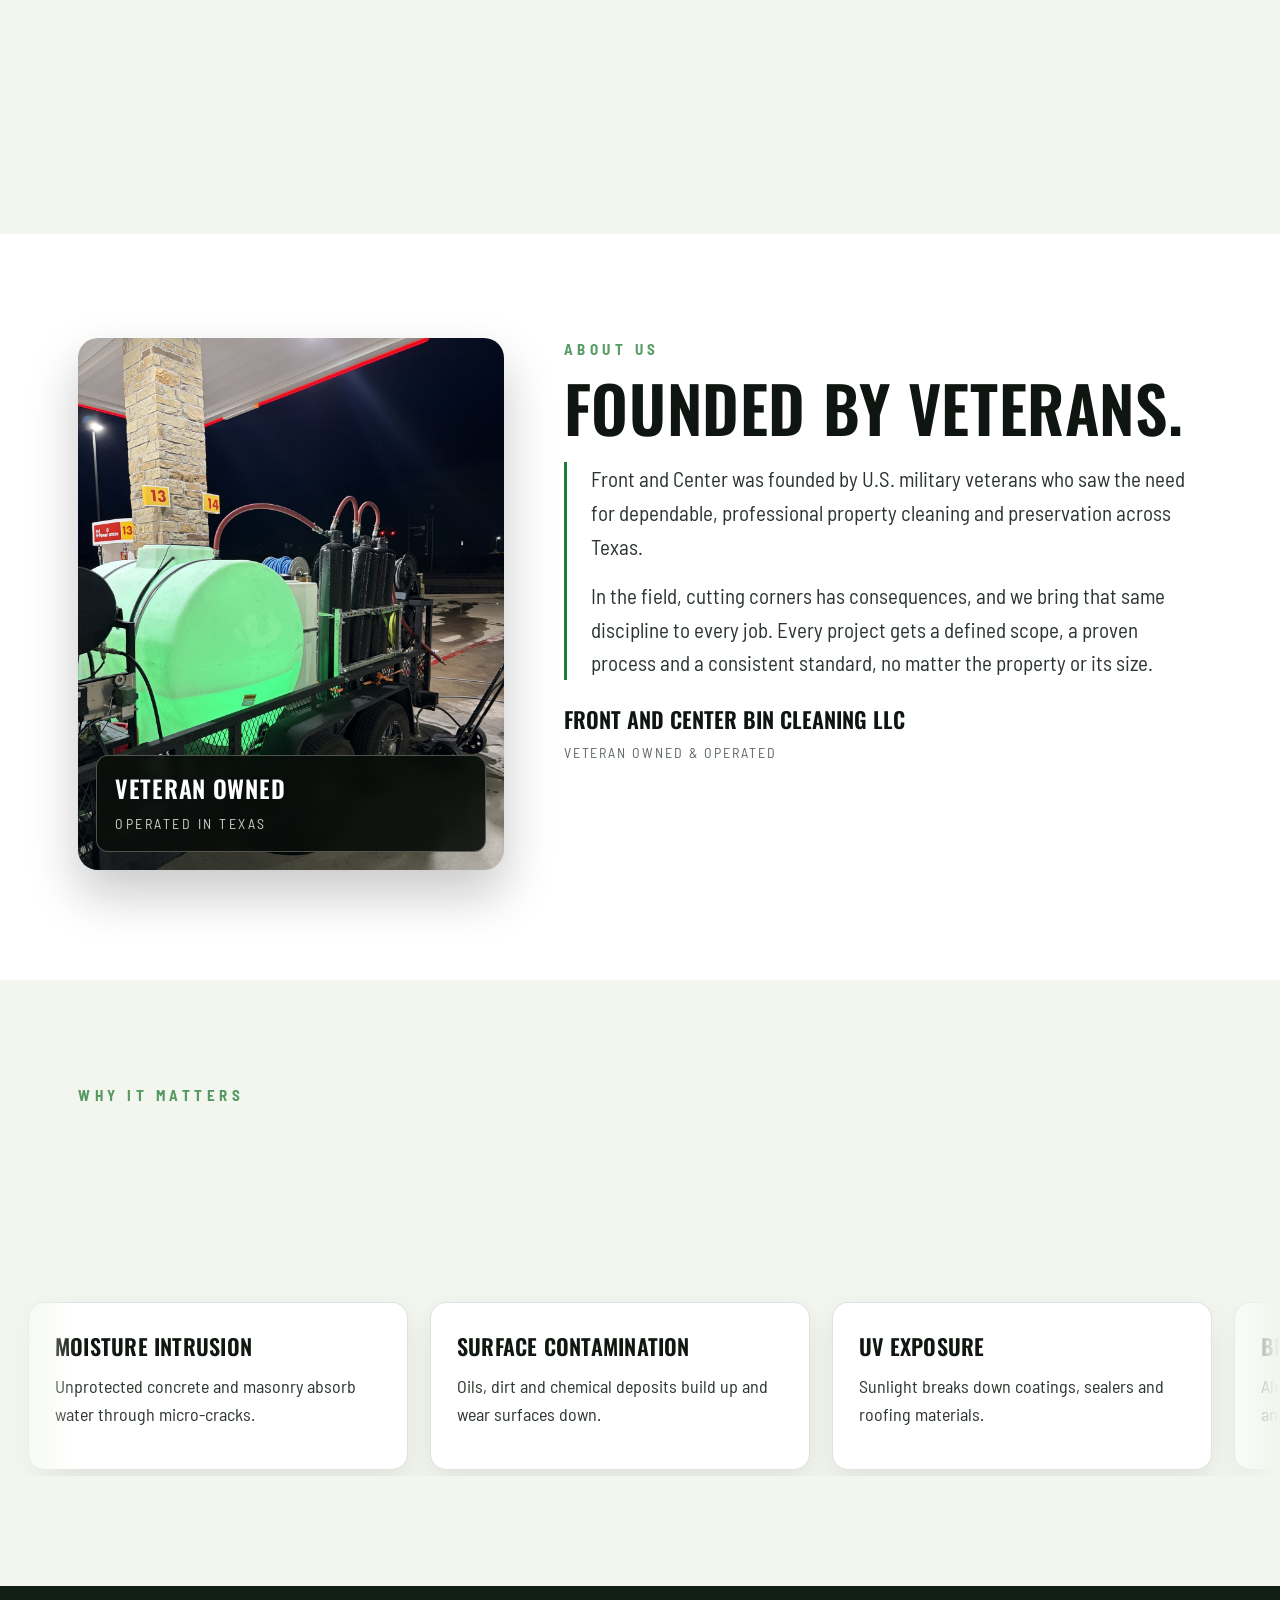
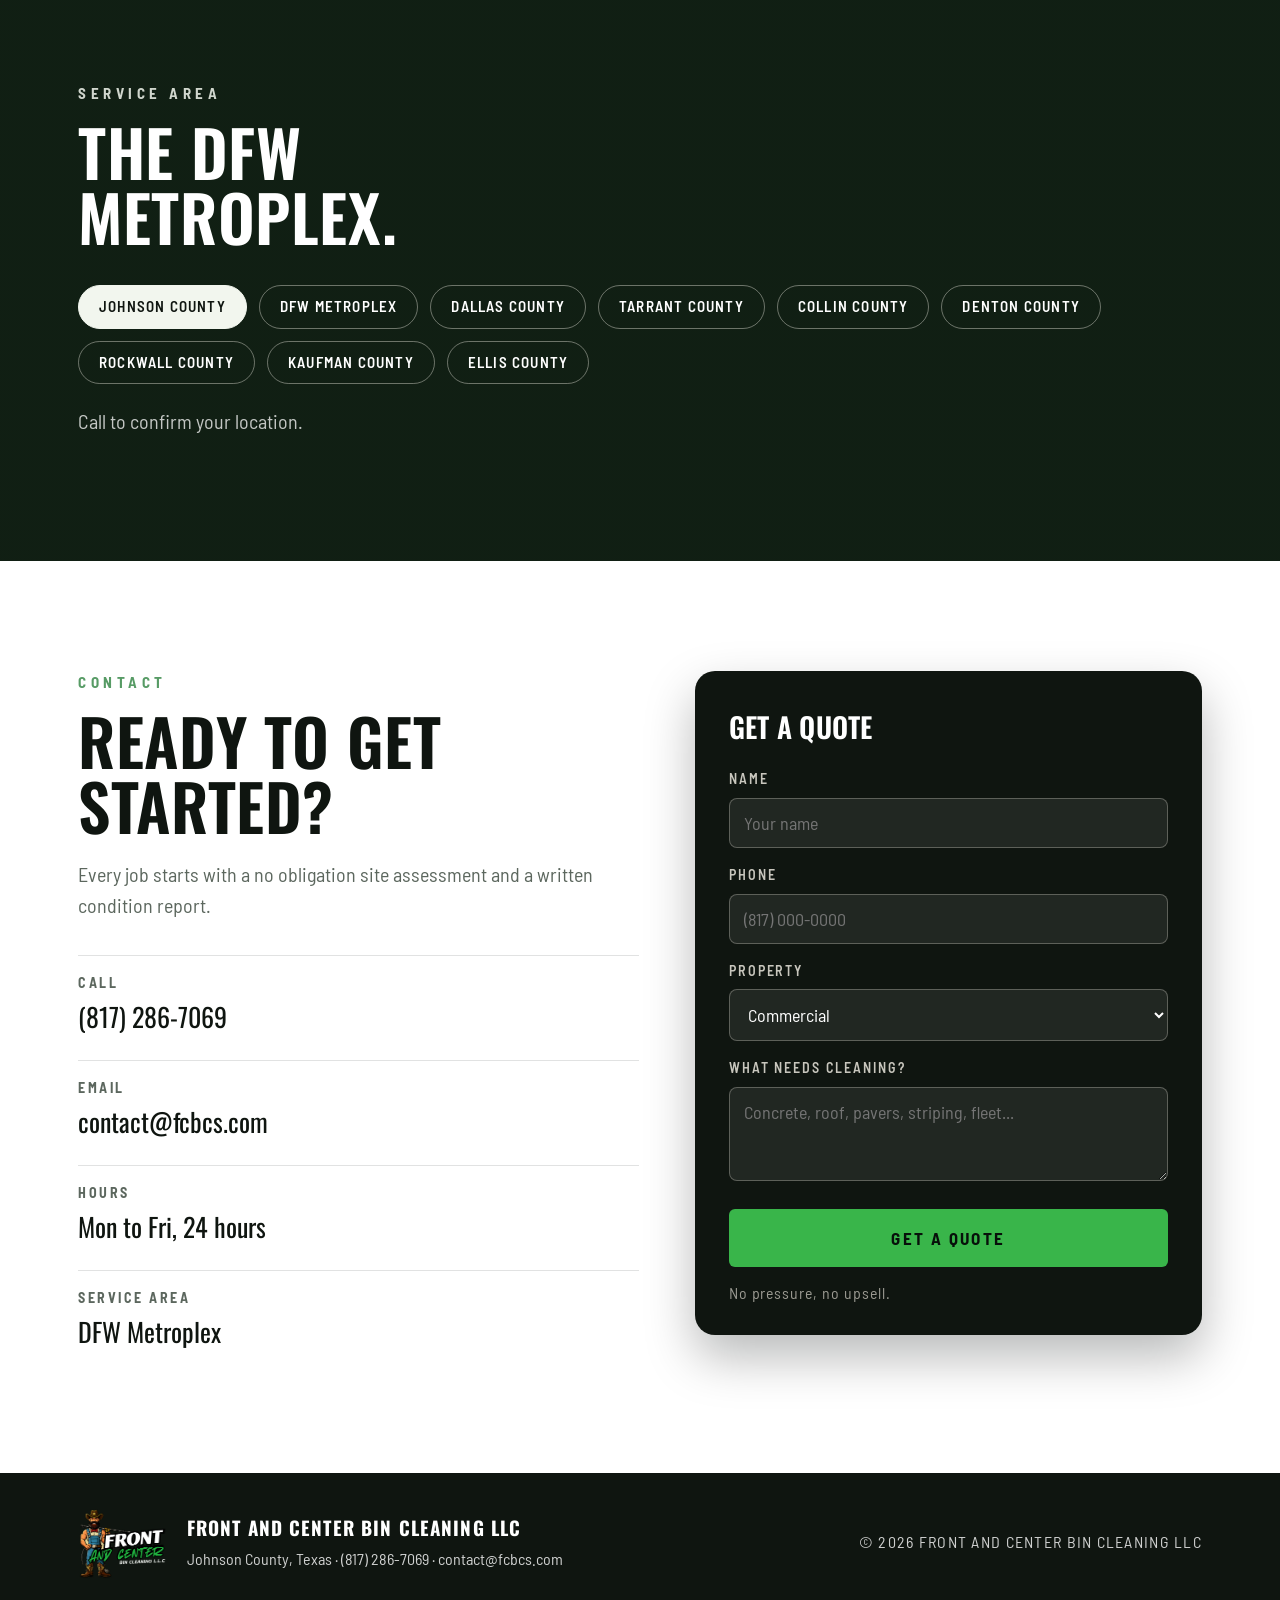
==== commit 573f489f: "Private jet detailing listed above hangar maintenance Co-Authored-By: Claude Fable 5.1 <noreply@anth" ====
--- a/index.html
+++ b/index.html
@@ -142,8 +142,8 @@
         <ul class="svc-list">
             <li><b>Commercial Fleet Detailing</b><span>Spot free washes and interiors for vans, buses, service vehicles and trucks.</span></li>
             <li><b>Heavy Machinery Degreasing</b><span>Grease, mud, hydraulic fluid and oil removed from equipment.</span></li>
+            <li><b>Private Jet Detailing</b><span>Interior and exterior cleaning, polishing and surface protection.</span></li>
             <li><b>Aviation &amp; Hangar Maintenance</b><span>Exterior aircraft detailing and zero runoff hangar and tarmac washdowns.</span></li>
-            <li><b>Private Jet Detailing</b><span>Interior and exterior cleaning, polishing and surface protection.</span></li>
         </ul>
         <a class="btn btn-cream" href="equipment/">Get a quote</a>
       </div>
